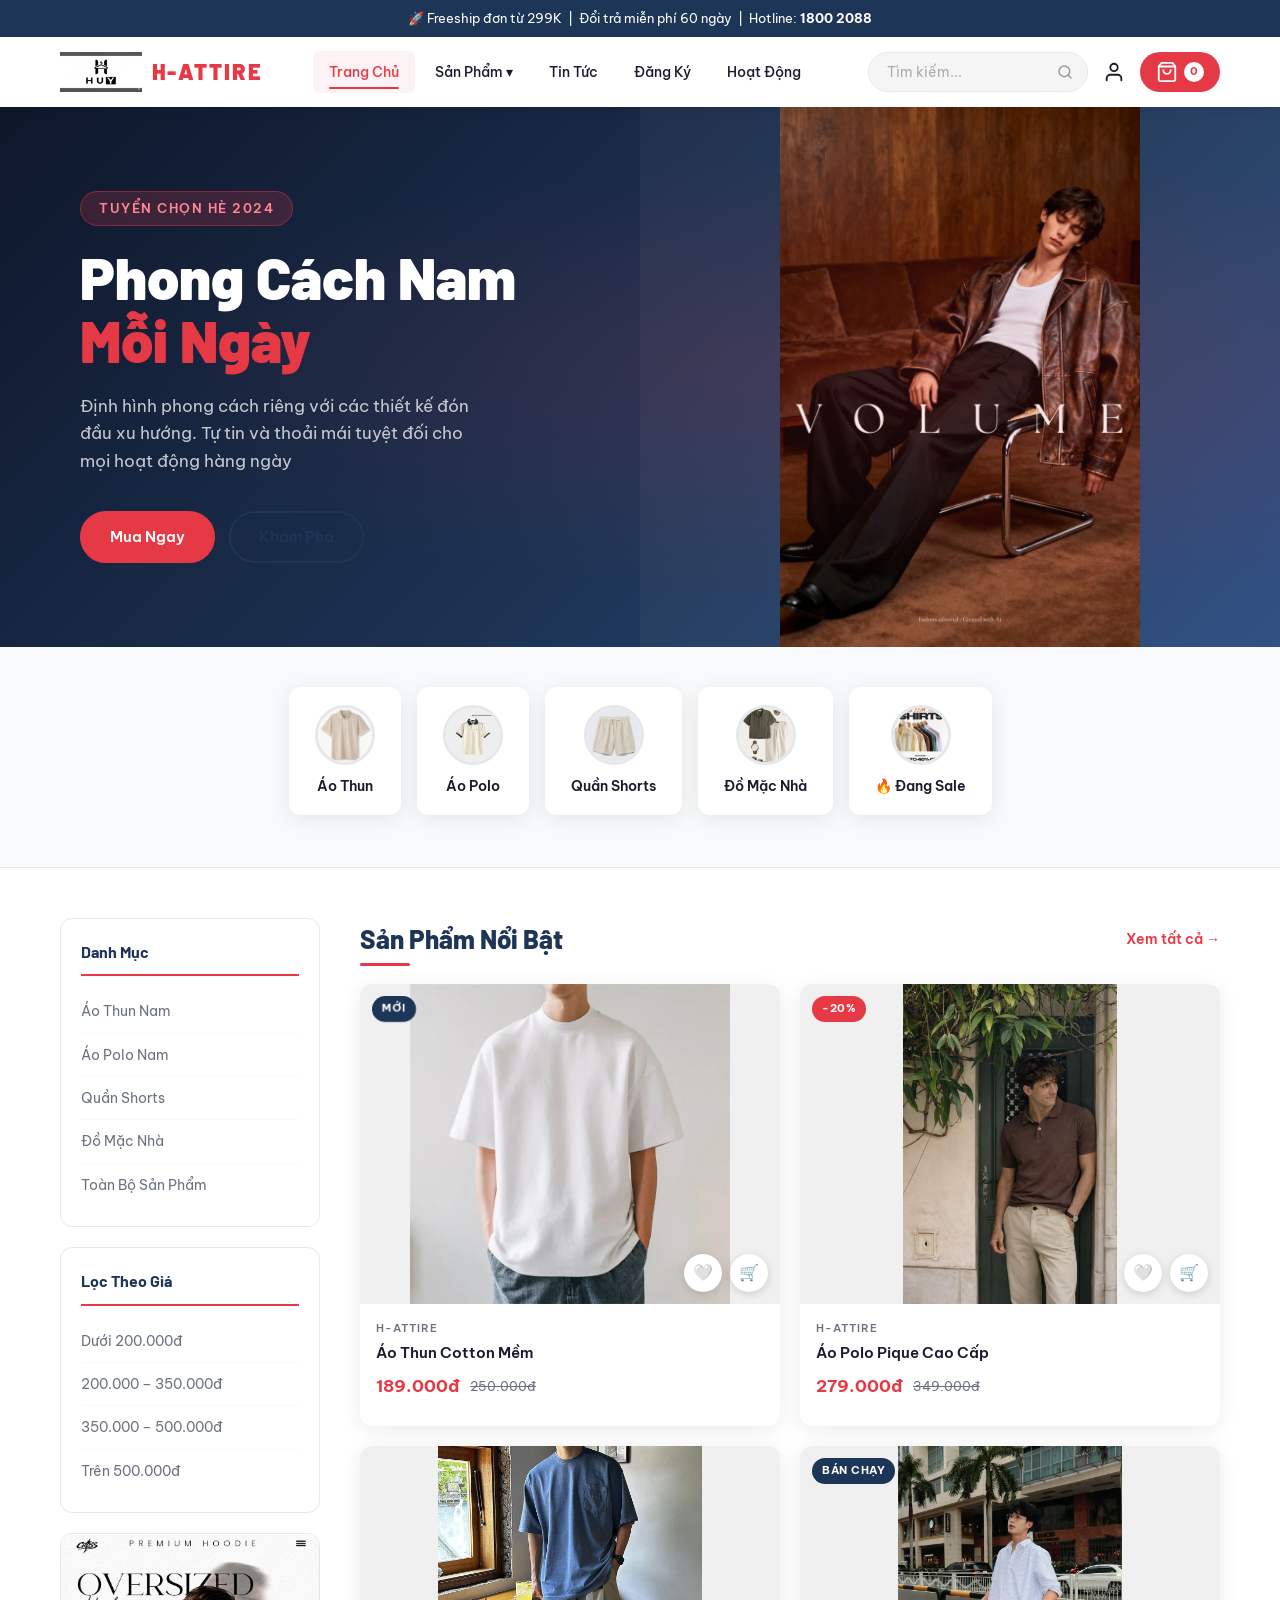
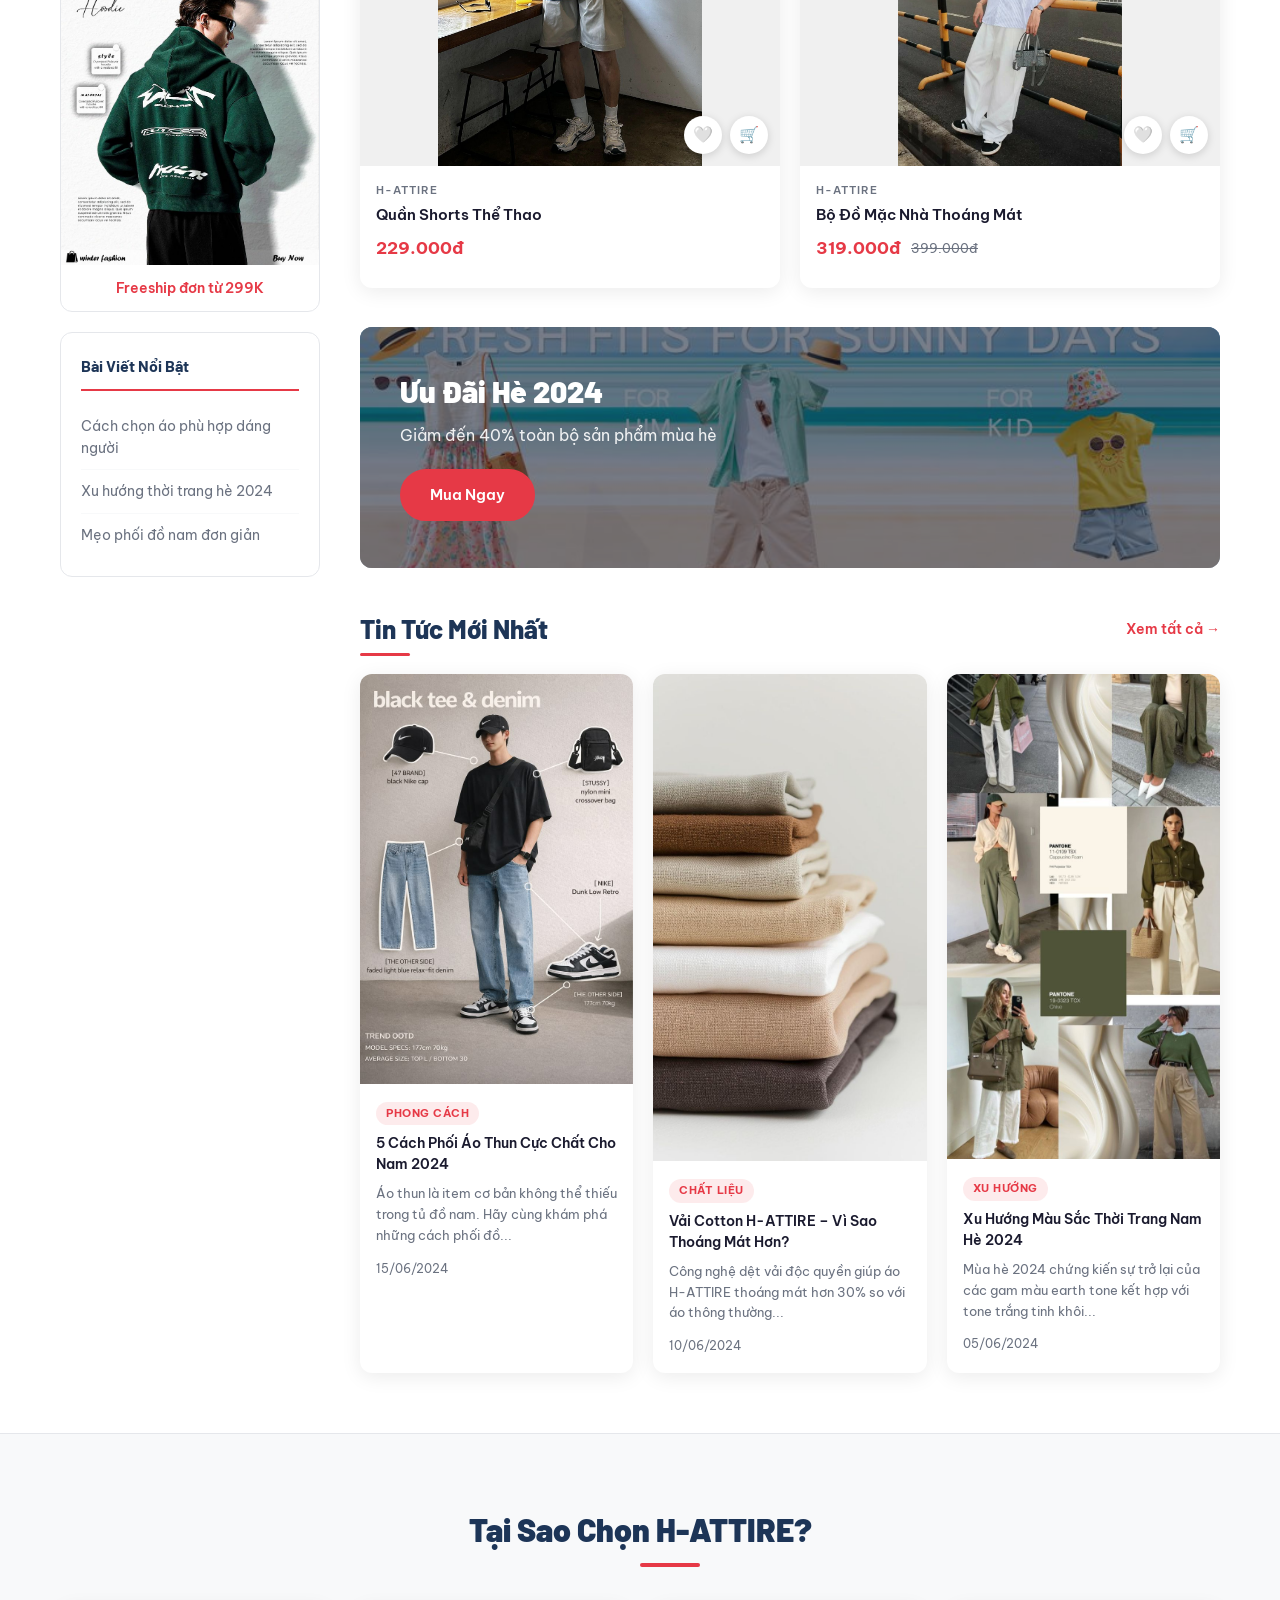
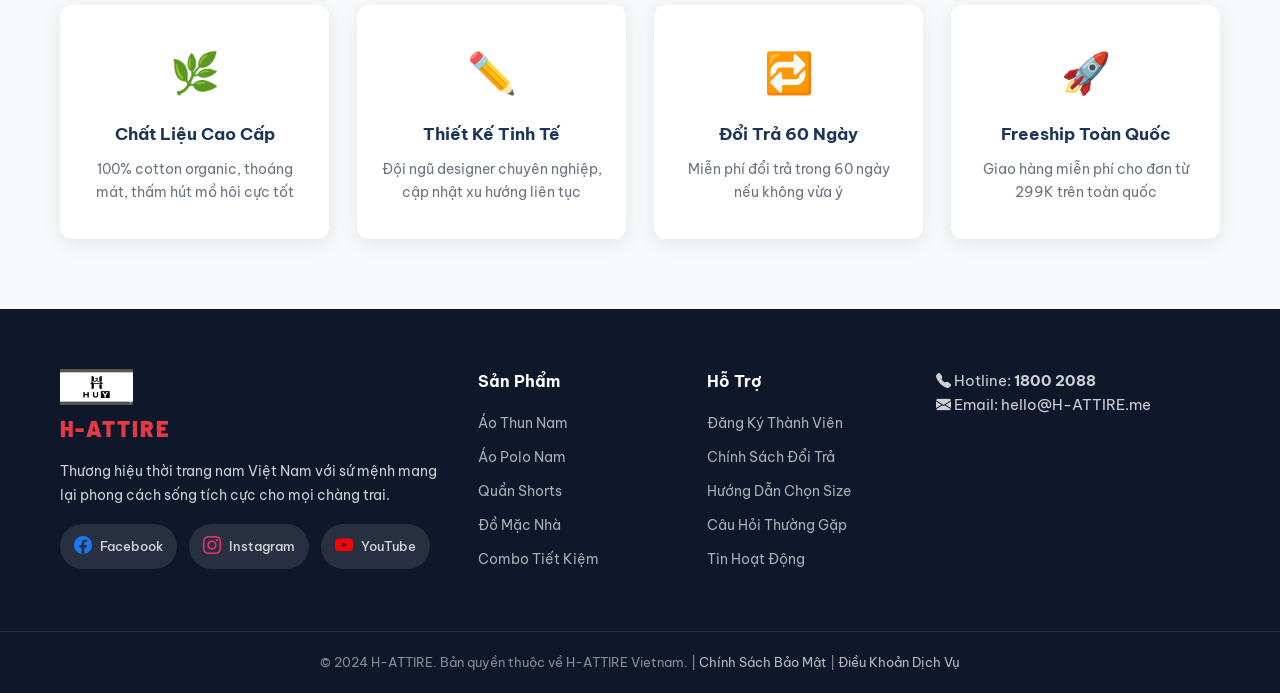
==== index.html @ b881ce63 "first commit" ====
<!DOCTYPE html>
<html lang="vi">
<head>
  <meta charset="UTF-8" />
  <meta name="viewport" content="width=device-width, initial-scale=1.0"/>
  <title>H-ATTIRE - Áo Nam Đẹp, Cao Cấp, Thoáng Mát</title>
  <!-- Favicon (icon trên thanh tiêu đề) -->
  <link rel="icon" type="image/jpeg" href="anh/b0e6f4a6-db15-4e68-9e41-545df99f1781.jpeg"/>
  <link rel="stylesheet" href="https://cdn.jsdelivr.net/npm/bootstrap-icons@1.11.3/font/bootstrap-icons.min.css">
  <link rel="stylesheet" href="css/style.css"/>
  <link href="https://fonts.googleapis.com/css2?family=Barlow:wght@400;500;600;700;900&family=Be+Vietnam+Pro:wght@300;400;500;600;700&display=swap" rel="stylesheet"/>
</head>
<body>

<!-- ===== HEADER ===== -->
<header class="header">
  <div class="header-top">
    <div class="container">
      <p>🚀 Freeship đơn từ 299K &nbsp;|&nbsp; Đổi trả miễn phí 60 ngày &nbsp;|&nbsp; Hotline: <strong>1800 2088</strong></p>
    </div>
  </div>
  <div class="header-main">
    <div class="container header-inner">
      <!-- LOGO -->
      <a href="index.html" class="logo">
        <img src="anh/b0e6f4a6-db15-4e68-9e41-545df99f1781.jpeg" alt="H-ATTIRE Logo" class="logo-img"/>
        <span class="logo-text">H-ATTIRE</span>
      </a>

      <!-- NAVBAR -->
      <nav class="navbar">
        <ul class="nav-list">
          <li><a href="index.html" class="active">Trang Chủ</a></li>
          <li class="has-dropdown">
            <a href="sanpham.html">Sản Phẩm ▾</a>
            <ul class="dropdown">
              <li><a href="aothun.html">Áo Thun</a></li>
              <li><a href="aopolo.html">Áo Polo</a></li>
              <li><a href="quanshorts.html">Quần Shorts</a></li>
              <li><a href="domacnha.html">Đồ Mặc Nhà</a></li>
            </ul>
          </li>
          <li><a href="tintuc.html">Tin Tức</a></li>
          <li><a href="dangky.html">Đăng Ký</a></li>
          <li><a href="hoatdong.html">Hoạt Động</a></li>
        </ul>
      </nav>

      <!-- HEADER ACTIONS -->
      <div class="header-actions">
        <!-- INLINE SEARCH BAR -->
        <div class="header-search">
          <input id="header-search-input" type="text" class="header-search-input"
            placeholder="Tìm kiếm..." autocomplete="off"/>
          <button class="header-search-icon" title="Tìm kiếm">
            <svg width="16" height="16" viewBox="0 0 24 24" fill="none" stroke="currentColor" stroke-width="2.2" stroke-linecap="round" stroke-linejoin="round"><circle cx="11" cy="11" r="8"/><line x1="21" y1="21" x2="16.65" y2="16.65"/></svg>
          </button>
        </div>
        <a href="dangky.html" class="icon-btn" title="Tài khoản">
          <svg width="22" height="22" viewBox="0 0 24 24" fill="none" stroke="currentColor" stroke-width="2" stroke-linecap="round" stroke-linejoin="round"><path d="M20 21v-2a4 4 0 0 0-4-4H8a4 4 0 0 0-4 4v2"/><circle cx="12" cy="7" r="4"/></svg>
        </a>
        <a href="giohang.html" class="icon-btn cart-btn" title="Giỏ hàng">
          <svg width="22" height="22" viewBox="0 0 24 24" fill="none" stroke="currentColor" stroke-width="2" stroke-linecap="round" stroke-linejoin="round"><path d="M6 2L3 6v14a2 2 0 0 0 2 2h14a2 2 0 0 0 2-2V6l-3-4z"/><line x1="3" y1="6" x2="21" y2="6"/><path d="M16 10a4 4 0 0 1-8 0"/></svg>
          <span class="cart-count" id="cart-count">0</span>
        </a>
      </div>
    </div>
  </div>
</header>

<!-- ===== HERO BANNER ===== -->
<section class="hero">
  <div class="hero-content">
    <span class="hero-tag">TUYỂN CHỌN HÈ 2024</span>
    <h1>Phong Cách Nam<br/><span class="highlight">Mỗi Ngày</span></h1>
    <p>Định hình phong cách riêng với các thiết kế đón<br/>đầu xu hướng. Tự tin và thoải mái tuyệt đối cho<br>mọi hoạt động hàng ngày</p>
    <div class="hero-btns">
      <a href="sanpham.html" class="btn btn-primary">Mua Ngay</a>
      <a href="tintuc.html" class="btn btn-outline">Khám Phá</a>
    </div>
  </div>
  <div class="hero-image">
    <!-- Chèn ảnh hero banner -->
    <img src="anh/fc00364d79d124f34f8edb372b5a9fb6.jpg" alt="Hero Banner H-ATTIRE" class="hero-img"/>
  </div>
</section>

<!-- ===== CATEGORY BAR ===== -->
<section class="category-bar">
  <div class="container">
    <div class="cat-grid">
      <a href="aothun.html" class="cat-item">
        <!-- Chèn ảnh danh mục -->
        <img src="anh/42ddd8c525b1f8e607ffd2bf132da2f9.jpg" alt="Áo Thun"/>
        <span>Áo Thun</span>
      </a>
      <a href="aopolo.html" class="cat-item">
        <img src="anh/d2df78f34974b9e680cb80855000a3a6.jpg" alt="Áo Polo"/>
        <span>Áo Polo</span>
      </a>
      <a href="quanshorts.html" class="cat-item">
        <img src="anh/5a3ced54ea0b2fb7217bab3476b7782e.jpg" alt="Quần Shorts"/>
        <span>Quần Shorts</span>
      </a>
      <a href="domacnha.html" class="cat-item">
        <img src="anh/e86751de646ad044b7e12a32fa54a323.jpg" alt="Đồ Mặc Nhà"/>
        <span>Đồ Mặc Nhà</span>
      </a>
      <a href="sanpham.html" class="cat-item">
        <img src="anh/2291a9ec2ffcb6f6058f67bdd2c9b167.jpg" alt="Sale"/>
        <span>🔥 Đang Sale</span>
      </a>
    </div>
  </div>
</section>

<!-- ===== MAIN CONTENT + SIDEBAR ===== -->
<main class="main-layout container">

  <!-- SIDEBAR -->
  <aside class="sidebar">
    <div class="sidebar-box">
      <h3>Danh Mục</h3>
      <ul class="sidebar-list">
        <li><a href="aothun.html">Áo Thun Nam</a></li>
        <li><a href="aopolo.html">Áo Polo Nam</a></li>
        <li><a href="quanshorts.html">Quần Shorts</a></li>
        <li><a href="domacnha.html">Đồ Mặc Nhà</a></li>
        <li><a href="sanpham.html">Toàn Bộ Sản Phẩm</a></li>
      </ul>
    </div>
    <div class="sidebar-box">
      <h3>Lọc Theo Giá</h3>
      <ul class="sidebar-list">
        <li><a href="#">Dưới 200.000đ</a></li>
        <li><a href="#">200.000 – 350.000đ</a></li>
        <li><a href="#">350.000 – 500.000đ</a></li>
        <li><a href="#">Trên 500.000đ</a></li>
      </ul>
    </div>
    <div class="sidebar-box sidebar-banner">
      <!-- Chèn ảnh banner sidebar -->
      <img src="anh/21418f08391d3592b8f5864e6388f234.jpg" alt="Khuyến mãi" class="sidebar-img"/>
      <p>Freeship đơn từ 299K</p>
    </div>
    <div class="sidebar-box">
      <h3>Bài Viết Nổi Bật</h3>
      <ul class="sidebar-list">
        <li><a href="tintuc.html">Cách chọn áo phù hợp dáng người</a></li>
        <li><a href="tintuc.html">Xu hướng thời trang hè 2024</a></li>
        <li><a href="tintuc.html">Mẹo phối đồ nam đơn giản</a></li>
      </ul>
    </div>
  </aside>

  <!-- CONTENT -->
  <section class="content-area">
    <!-- SẢN PHẨM NỔI BẬT -->
    <div class="section-header">
      <h2>Sản Phẩm Nổi Bật</h2>
      <a href="sanpham.html" class="see-all">Xem tất cả →</a>
    </div>
    <div class="product-grid">

      <!-- SẢN PHẨM 1 -->
      <div class="product-card">
        <div class="product-img-wrap">
          <img src="anh/78fea3821d15bfe36f78344c6ec11c26.jpg" alt="Áo Thun Basic" class="product-img"/>
          <span class="badge">Mới</span>
          <div class="product-actions">
            <a href="#" class="act-btn">🤍</a>
            <a href="giohang.html" class="act-btn">🛒</a>
          </div>
        </div>
        <div class="product-info">
          <p class="product-brand">H-ATTIRE</p>
          <h4 class="product-name"><a href="aothun.html">Áo Thun Cotton Mềm</a></h4>
          <div class="product-price">
            <span class="price-new">189.000đ</span>
            <span class="price-old">250.000đ</span>
          </div>
        </div>
      </div>

      <!-- SẢN PHẨM 2 -->
      <div class="product-card">
        <div class="product-img-wrap">
          <img src="anh/8db556cf3ebbf7a6ad075f3555889d23.jpg" alt="Áo Polo" class="product-img"/>
          <span class="badge badge-sale">-20%</span>
          <div class="product-actions">
            <a href="#" class="act-btn">🤍</a>
            <a href="giohang.html" class="act-btn">🛒</a>
          </div>
        </div>
        <div class="product-info">
          <p class="product-brand">H-ATTIRE</p>
          <h4 class="product-name"><a href="aopolo.html">Áo Polo Pique Cao Cấp</a></h4>
          <div class="product-price">
            <span class="price-new">279.000đ</span>
            <span class="price-old">349.000đ</span>
          </div>
        </div>
      </div>

      <!-- SẢN PHẨM 3 -->
      <div class="product-card">
        <div class="product-img-wrap">
          <img src="anh/2882fa34b88c84db350af6dcceecca34.jpg" alt="Quần Shorts" class="product-img"/>
          <div class="product-actions">
            <a href="#" class="act-btn">🤍</a>
            <a href="giohang.html" class="act-btn">🛒</a>
          </div>
        </div>
        <div class="product-info">
          <p class="product-brand">H-ATTIRE</p>
          <h4 class="product-name"><a href="quanshorts.html">Quần Shorts Thể Thao</a></h4>
          <div class="product-price">
            <span class="price-new">229.000đ</span>
          </div>
        </div>
      </div>

      <!-- SẢN PHẨM 4 -->
      <div class="product-card">
        <div class="product-img-wrap">
          <img src="anh/340041667e45aafacdf31f0623a6ea46.jpg" alt="Đồ Mặc Nhà" class="product-img"/>
          <span class="badge">Bán Chạy</span>
          <div class="product-actions">
            <a href="#" class="act-btn">🤍</a>
            <a href="giohang.html" class="act-btn">🛒</a>
          </div>
        </div>
        <div class="product-info">
          <p class="product-brand">H-ATTIRE</p>
          <h4 class="product-name"><a href="domacnha.html">Bộ Đồ Mặc Nhà Thoáng Mát</a></h4>
          <div class="product-price">
            <span class="price-new">319.000đ</span>
            <span class="price-old">399.000đ</span>
          </div>
        </div>
      </div>

    </div><!-- /product-grid -->

    <!-- BANNER GIỮA TRANG -->
    <div class="mid-banner">
      <!-- Chèn ảnh banner giữa trang -->
      <img src="anh/b1883465300e53be112300148d54d8c9.jpg" alt="Ưu đãi mùa hè" class="mid-banner-img"/>
      <div class="mid-banner-text">
        <h3>Ưu Đãi Hè 2024</h3>
        <p>Giảm đến 40% toàn bộ sản phẩm mùa hè</p>
        <a href="sanpham.html" class="btn btn-primary">Mua Ngay</a>
      </div>
    </div>

    <!-- TIN TỨC MỚI NHẤT -->
    <div class="section-header">
      <h2>Tin Tức Mới Nhất</h2>
      <a href="tintuc.html" class="see-all">Xem tất cả →</a>
    </div>
    <div class="news-grid">
      <article class="news-card">
        <!-- Chèn ảnh tin tức 1 -->
        <img src="anh/e90d78373b6320cb8c5511008e55741c.jpg" alt="Tin tức 1" class="news-img"/>
        <div class="news-body">
          <span class="news-tag">Phong Cách</span>
          <h4><a href="tintuc.html">5 Cách Phối Áo Thun Cực Chất Cho Nam 2024</a></h4>
          <p>Áo thun là item cơ bản không thể thiếu trong tủ đồ nam. Hãy cùng khám phá những cách phối đồ...</p>
          <span class="news-date">15/06/2024</span>
        </div>
      </article>
      <article class="news-card">
        <!-- Chèn ảnh tin tức 2 -->
        <img src="anh/f8bac8c0c294feb3a717e54faf9557fc.jpg" alt="Tin tức 2" class="news-img"/>
        <div class="news-body">
          <span class="news-tag">Chất Liệu</span>
          <h4><a href="tintuc.html">Vải Cotton H-ATTIRE – Vì Sao Thoáng Mát Hơn?</a></h4>
          <p>Công nghệ dệt vải độc quyền giúp áo H-ATTIRE thoáng mát hơn 30% so với áo thông thường...</p>
          <span class="news-date">10/06/2024</span>
        </div>
      </article>
      <article class="news-card">
        <!-- Chèn ảnh tin tức 3 -->
        <img src="anh/a81c29091eccb0dc3f7940ab20889680.jpg" alt="Tin tức 3" class="news-img"/>
        <div class="news-body">
          <span class="news-tag">Xu Hướng</span>
          <h4><a href="tintuc.html">Xu Hướng Màu Sắc Thời Trang Nam Hè 2024</a></h4>
          <p>Mùa hè 2024 chứng kiến sự trở lại của các gam màu earth tone kết hợp với tone trắng tinh khôi...</p>
          <span class="news-date">05/06/2024</span>
        </div>
      </article>
    </div>

  </section><!-- /content-area -->
</main>

<!-- ===== WHY H-ATTIRE ===== -->
<section class="why-section">
  <div class="container">
    <h2 class="section-title-center">Tại Sao Chọn H-ATTIRE?</h2>
    <div class="why-grid">
      <div class="why-item">
        <div class="why-icon">🌿</div>
        <h4>Chất Liệu Cao Cấp</h4>
        <p>100% cotton organic, thoáng mát, thấm hút mồ hôi cực tốt</p>
      </div>
      <div class="why-item">
        <div class="why-icon">✏️</div>
        <h4>Thiết Kế Tinh Tế</h4>
        <p>Đội ngũ designer chuyên nghiệp, cập nhật xu hướng liên tục</p>
      </div>
      <div class="why-item">
        <div class="why-icon">🔁</div>
        <h4>Đổi Trả 60 Ngày</h4>
        <p>Miễn phí đổi trả trong 60 ngày nếu không vừa ý</p>
      </div>
      <div class="why-item">
        <div class="why-icon">🚀</div>
        <h4>Freeship Toàn Quốc</h4>
        <p>Giao hàng miễn phí cho đơn từ 299K trên toàn quốc</p>
      </div>
    </div>
  </div>
</section>

<!-- ===== FOOTER ===== -->
<footer class="footer">
  <div class="container footer-grid">
    <div class="footer-col">
      <!-- Chèn logo footer -->
      <img src="anh/b0e6f4a6-db15-4e68-9e41-545df99f1781.jpeg" alt="H-ATTIRE" class="footer-logo"/>
      <span class="footer-logo-text">H-ATTIRE</span>
      <p>Thương hiệu thời trang nam Việt Nam với sứ mệnh mang lại phong cách sống tích cực cho mọi chàng trai.</p>
      <div class="footer-social">
        <a href="https://facebook.com" target="_blank" rel="noopener noreferrer" class="social-link">
          <i class="bi bi-facebook"></i> Facebook
        </a>
        <a href="https://instagram.com" target="_blank" rel="noopener noreferrer" class="social-link">
          <i class="bi bi-instagram"></i> Instagram
        </a>
        <a href="https://youtube.com" target="_blank" rel="noopener noreferrer" class="social-link">
          <i class="bi bi-youtube"></i> YouTube
        </a>
      </div>
    </div>
    <div class="footer-col">
      <h4>Sản Phẩm</h4>
      <ul>
        <li><a href="sanpham.html">Áo Thun Nam</a></li>
        <li><a href="sanpham.html">Áo Polo Nam</a></li>
        <li><a href="quanshorts.html">Quần Shorts</a></li>
        <li><a href="domacnha.html">Đồ Mặc Nhà</a></li>
        <li><a href="sanpham.html">Combo Tiết Kiệm</a></li>
      </ul>
    </div>
    <div class="footer-col">
      <h4>Hỗ Trợ</h4>
      <ul>
        <li><a href="dangky.html">Đăng Ký Thành Viên</a></li>
        <li><a href="#">Chính Sách Đổi Trả</a></li>
        <li><a href="#">Hướng Dẫn Chọn Size</a></li>
        <li><a href="#">Câu Hỏi Thường Gặp</a></li>
        <li><a href="hoatdong.html">Tin Hoạt Động</a></li>
      </ul>
    </div>
    <div class="footer-contact">
      <p class="contact-line">
        <i class="bi bi-telephone-fill contact-icon contact-phone"></i>
        <span>Hotline: <strong>1800 2088</strong></span>
      </p>
      <p class="contact-line">
        <i class="bi bi-envelope-fill contact-icon contact-email"></i>
        <span>Email: hello@H-ATTIRE.me</span>
      </p>
    </div>
  </div>
  <div class="footer-bottom">
    <div class="container">
      <p>© 2024 H-ATTIRE. Bản quyền thuộc về H-ATTIRE Vietnam. | <a href="#">Chính Sách Bảo Mật</a> | <a href="#">Điều Khoản Dịch Vụ</a></p>
    </div>
  </div>
</footer>

<style>
/* ===== HEADER INLINE SEARCH ===== */
.header-search {
  display: flex; align-items: center; background: #f5f5f5;
  border: 1.5px solid #e8e8e8; border-radius: 999px;
  padding: 0 14px 0 18px; height: 40px; width: 220px;
  transition: border-color 0.25s, box-shadow 0.25s, width 0.3s; gap: 6px;
}
.header-search:focus-within {
  border-color: #3d6bce; box-shadow: 0 0 0 3px rgba(61,107,206,0.12);
  width: 270px; background: #fff;
}
.header-search-input {
  flex: 1; background: transparent; border: none; outline: none;
  font-size: 0.9rem; color: #222; font-family: inherit; min-width: 0;
}
.header-search-input::placeholder { color: #aaa; font-size: 0.88rem; }
.header-search-icon {
  background: none; border: none; padding: 0; cursor: pointer;
  color: #999; display: flex; align-items: center; transition: color 0.2s; flex-shrink: 0;
}
.header-search:focus-within .header-search-icon,
.header-search-icon:hover { color: #3d6bce; }
.icon-btn svg { display: block; }

</style>

</body>
</html>
---- css/style.css ----
/* ============================================
   COOLMATE - CSS CHÍNH
   Phong cách: Hiện đại, Sạch sẽ, Năng động
   ============================================ */

/* ===== CSS VARIABLES ===== */
:root {
  --primary: #e63946;
  --primary-dark: #c1121f;
  --secondary: #1d3557;
  --accent: #f4a261;
  --text: #1a1a2e;
  --text-light: #6b7280;
  --bg: #ffffff;
  --bg-soft: #f8f9fa;
  --bg-dark: #0f172a;
  --border: #e5e7eb;
  --radius: 12px;
  --radius-sm: 6px;
  --shadow: 0 4px 20px rgba(0,0,0,0.08);
  --shadow-hover: 0 8px 32px rgba(0,0,0,0.15);
  --transition: all 0.3s cubic-bezier(0.4,0,0.2,1);
  --font-heading: 'Barlow', sans-serif;
  --font-body: 'Be Vietnam Pro', sans-serif;
}

/* ===== RESET ===== */
*, *::before, *::after { box-sizing: border-box; margin: 0; padding: 0; }
html { scroll-behavior: smooth; }
body {
  font-family: var(--font-body);
  color: var(--text);
  background: var(--bg);
  font-size: 15px;
  line-height: 1.6;
}
img { max-width: 100%; height: auto; display: block; }
a { text-decoration: none; color: inherit; }
ul { list-style: none; }

/* ===== CONTAINER ===== */
.container {
  max-width: 1200px;
  margin: 0 auto;
  padding: 0 20px;
}

/* ===== BUTTONS ===== */
.btn {
  display: inline-block;
  padding: 12px 28px;
  border-radius: 50px;
  font-weight: 600;
  font-size: 15px;
  cursor: pointer;
  transition: var(--transition);
  border: 2px solid transparent;
  font-family: var(--font-body);
}
.btn-primary {
  background: var(--primary);
  color: #fff;
  border-color: var(--primary);
}
.btn-primary:hover {
  background: var(--primary-dark);
  border-color: var(--primary-dark);
  transform: translateY(-2px);
  box-shadow: 0 6px 20px rgba(230,57,70,0.35);
}
.btn-outline {
  background: transparent;
  color: var(--secondary);
  border-color: var(--secondary);
}
.btn-outline:hover {
  background: var(--secondary);
  color: #fff;
  transform: translateY(-2px);
}
.btn-secondary {
  background: var(--secondary);
  color: #fff;
  border-color: var(--secondary);
}
.btn-secondary:hover {
  background: #14253d;
  transform: translateY(-2px);
}

/* ===== HEADER ===== */
.header {
  position: sticky;
  top: 0;
  z-index: 1000;
  background: var(--bg);
  box-shadow: 0 2px 12px rgba(0,0,0,0.08);
}
.header-top {
  background: var(--secondary);
  color: #fff;
  text-align: center;
  padding: 8px 0;
  font-size: 13px;
}
.header-main { padding: 0; }
.header-inner {
  display: flex;
  align-items: center;
  justify-content: space-between;
  gap: 20px;
  height: 70px;
}

/* LOGO */
.logo {
  display: flex;
  align-items: center;
  gap: 10px;
  flex-shrink: 0;
}
.logo-img {
  height: 40px;
  width: auto;
  /* Nếu chưa có file logo.png, dòng này không ảnh hưởng layout */
}
.logo-text {
  font-family: var(--font-heading);
  font-size: 22px;
  font-weight: 900;
  color: var(--primary);
  letter-spacing: 2px;
  /* Hiển thị cùng logo ảnh - khi có ảnh logo thì có thể xóa span này */
}

/* NAVBAR */
.navbar { flex: 1; }
.nav-list {
  display: flex;
  align-items: center;
  gap: 4px;
  justify-content: center;
}
.nav-list li { position: relative; }
.nav-list a {
  display: block;
  padding: 10px 16px;
  font-weight: 500;
  font-size: 14px;
  color: var(--text);
  border-radius: var(--radius-sm);
  transition: var(--transition);
}
.nav-list a:hover,
.nav-list a.active {
  color: var(--primary);
  background: rgba(230,57,70,0.06);
}
/* Dropdown */
.has-dropdown .dropdown {
  position: absolute;
  top: calc(100% + 8px);
  left: 0;
  background: #fff;
  border-radius: var(--radius);
  box-shadow: var(--shadow-hover);
  min-width: 180px;
  opacity: 0;
  visibility: hidden;
  transform: translateY(-10px);
  transition: var(--transition);
  z-index: 999;
  border: 1px solid var(--border);
}
.has-dropdown:hover .dropdown {
  opacity: 1;
  visibility: visible;
  transform: translateY(0);
}
.dropdown li a {
  padding: 10px 18px;
  border-radius: 0;
  font-size: 14px;
}
.dropdown li:first-child a { border-radius: var(--radius) var(--radius) 0 0; }
.dropdown li:last-child a { border-radius: 0 0 var(--radius) var(--radius); }

/* HEADER ACTIONS */
.header-actions {
  display: flex;
  align-items: center;
  gap: 6px;
  flex-shrink: 0;
}
.icon-btn {
  width: 40px;
  height: 40px;
  display: flex;
  align-items: center;
  justify-content: center;
  border-radius: 50%;
  font-size: 18px;
  transition: var(--transition);
  position: relative;
}
.icon-btn:hover { background: var(--bg-soft); transform: scale(1.1); }
.cart-btn {
  background: var(--primary);
  color: #fff;
  border-radius: 50px;
  width: auto;
  padding: 0 16px;
  gap: 6px;
  font-size: 14px;
  font-weight: 600;
  border: none;
  cursor: pointer;
  display: flex;
  align-items: center;
  height: 40px;
}
.cart-btn:hover { background: var(--primary-dark); transform: none; }
.cart-count {
  background: #fff;
  color: var(--primary);
  border-radius: 50%;
  width: 20px;
  height: 20px;
  font-size: 11px;
  font-weight: 700;
  display: flex;
  align-items: center;
  justify-content: center;
}

/* ===== HERO ===== */
.hero {
  background: linear-gradient(135deg, #0f172a 0%, #1d3557 60%, #2a4a7f 100%);
  min-height: 540px;
  display: flex;
  align-items: center;
  overflow: hidden;
  position: relative;
}
.hero::before {
  content: '';
  position: absolute;
  inset: 0;
  background: radial-gradient(ellipse at 70% 50%, rgba(230,57,70,0.15) 0%, transparent 60%);
}
.hero .container,
.hero {
  display: flex;
  align-items: center;
  width: 100%;
}
.hero {
  padding: 0;
}
.hero-content {
  flex: 1;
  padding: 60px 40px 60px 80px;
  z-index: 1;
  position: relative;
}
.hero-tag {
  display: inline-block;
  background: rgba(230,57,70,0.2);
  color: #ff8896;
  border: 1px solid rgba(230,57,70,0.4);
  border-radius: 50px;
  padding: 6px 18px;
  font-size: 13px;
  font-weight: 600;
  letter-spacing: 1.5px;
  text-transform: uppercase;
  margin-bottom: 20px;
}
.hero h1 {
  font-family: var(--font-heading);
  font-size: 58px;
  font-weight: 900;
  color: #fff;
  line-height: 1.1;
  margin-bottom: 20px;
}
.hero h1 .highlight { color: var(--primary); }
.hero p {
  color: rgba(255,255,255,0.75);
  font-size: 17px;
  margin-bottom: 36px;
  max-width: 460px;
}
.hero-btns { display: flex; gap: 14px; flex-wrap: wrap; }
.hero-image {
  flex: 0 0 50%;
  width: 50%;
  display: flex;
  justify-content: center;
  align-items: center;
  height: 540px;
  /* overflow: hidden BỎ đi để ảnh không bị cắt xén khi chèn vào */
  background: rgba(255,255,255,0.04);
}
.hero-img {
  height: 100%;
  width: 100%;
  object-fit: contain;
  /* object-fit: contain để ảnh hiển thị toàn bộ, không bị cắt */
  /* Khi ảnh đẹp vừa khung thì đổi lại thành object-fit: cover */
  object-position: center;
}

/* ===== CATEGORY BAR ===== */
.category-bar {
  padding: 40px 0 52px;
  background: var(--bg-soft);
  border-bottom: 1px solid var(--border);
}
.cat-grid {
  display: flex;
  gap: 16px;
  justify-content: center;
  flex-wrap: wrap;
}
.cat-item {
  display: flex;
  flex-direction: column;
  align-items: center;
  gap: 10px;
  background: #fff;
  border-radius: var(--radius);
  padding: 16px 24px;
  box-shadow: var(--shadow);
  transition: var(--transition);
  min-width: 110px;
  text-align: center;
  will-change: transform;
  border: 2px solid transparent; /* giữ cố định kích thước, tránh layout shift khi hover */
}
.cat-item img {
  width: 60px;
  height: 60px;
  object-fit: cover;   /* dùng được vì width=height=60, ảnh hình tròn cắt đều */
  border-radius: 50%;
  border: 3px solid var(--border);
  /* Nếu ảnh bị méo, đổi object-fit thành contain */
}
.cat-item span {
  font-weight: 600;
  font-size: 14px;
  color: var(--text);
}
.cat-item:hover {
  transform: translateY(-4px);
  box-shadow: var(--shadow-hover);
  border-color: var(--primary); /* chỉ đổi màu, không thêm border mới */
}

/* ===== MAIN LAYOUT ===== */
.main-layout {
  display: grid;
  grid-template-columns: 260px 1fr;
  gap: 40px;
  padding-top: 50px;
  padding-bottom: 60px;
  align-items: start;
}

/* ===== SIDEBAR ===== */
.sidebar { position: sticky; top: 90px; }
.sidebar-box {
  background: #fff;
  border: 1px solid var(--border);
  border-radius: var(--radius);
  padding: 20px;
  margin-bottom: 20px;
}
.sidebar-box h3 {
  font-family: var(--font-heading);
  font-size: 16px;
  font-weight: 700;
  color: var(--secondary);
  margin-bottom: 14px;
  padding-bottom: 10px;
  border-bottom: 2px solid var(--primary);
}
.sidebar-list li { border-bottom: 1px solid var(--bg-soft); }
.sidebar-list li:last-child { border-bottom: none; }
.sidebar-list a {
  display: block;
  padding: 10px 0;
  font-size: 14px;
  color: var(--text-light);
  transition: var(--transition);
}
.sidebar-list a:hover { color: var(--primary); padding-left: 8px; }
.sidebar-link-active  { color: var(--primary); font-weight: 700; }
.section-header       { margin-bottom: 20px; display: flex; justify-content: space-between; align-items: baseline; }
.results-count        { color: var(--text-light); font-size: 13px; }
.sidebar-banner { padding: 0; overflow: hidden; }
.sidebar-img {
  width: 100%;
  height: auto;        /* auto thay vì fixed height để ảnh hiển thị đầy đủ */
  display: block;
  border-radius: var(--radius) var(--radius) 0 0;
}
.sidebar-banner p {
  padding: 12px;
  font-weight: 600;
  text-align: center;
  color: var(--primary);
  font-size: 14px;
}

/* ===== SECTION HEADER ===== */
.section-header {
  display: flex;
  align-items: center;
  justify-content: space-between;
  margin-bottom: 24px;
}
.section-header h2 {
  font-family: var(--font-heading);
  font-size: 26px;
  font-weight: 800;
  color: var(--secondary);
  position: relative;
}
.section-header h2::after {
  content: '';
  position: absolute;
  bottom: -6px;
  left: 0;
  width: 50px;
  height: 3px;
  background: var(--primary);
  border-radius: 2px;
}
.see-all {
  color: var(--primary);
  font-weight: 600;
  font-size: 14px;
  transition: var(--transition);
}
.see-all:hover { color: var(--primary-dark); }

/* ===== PRODUCT GRID ===== */
.product-grid {
  display: grid;
  grid-template-columns: repeat(2, 1fr);
  gap: 20px;
  margin-bottom: 40px;
}
.product-card {
  background: #fff;
  border-radius: var(--radius);
  overflow: hidden;
  box-shadow: var(--shadow);
  transition: var(--transition);
}
.product-card:hover {
  transform: translateY(-6px);
  box-shadow: var(--shadow-hover);
}
.product-img-wrap {
  position: relative;
  background: #f0f0f0; /* nền xám khi chưa có ảnh */
  height: 320px;       /* chiều cao cố định để tất cả ảnh cao bằng nhau */
  display: flex;
  align-items: center;
  justify-content: center;
}
.product-img {
  width: 100%;
  height: 100%;
  display: block;
  object-fit: contain;  /* giữ tỷ lệ ảnh, không bị méo */
  object-position: center;
  transition: transform 0.4s ease;
}
.product-card:hover .product-img { transform: scale(1.04); }
.badge {
  position: absolute;
  top: 12px;
  left: 12px;
  background: var(--secondary);
  color: #fff;
  font-size: 11px;
  font-weight: 700;
  padding: 4px 10px;
  border-radius: 50px;
  text-transform: uppercase;
  letter-spacing: 0.5px;
}
.badge-sale { background: var(--primary); }
.badge-accent { background: var(--accent); color: #fff; }

/* Pagination */
.pagination       { display: flex; justify-content: center; gap: 8px; margin: 40px 0; }
.page-link        { padding: 10px 16px; border: 1.5px solid var(--border); border-radius: 6px; font-size: 14px; color: var(--text-light); transition: var(--transition); }
.page-link:hover  { border-color: var(--primary); color: var(--primary); }
.page-link-active { border-color: var(--primary); color: var(--primary); font-weight: 600; background: rgba(230,57,70,0.06); }
/* product-actions: luôn hiển thị ở góc phải dưới ảnh, không ẩn */
.product-actions {
  position: absolute;
  bottom: 12px;
  right: 12px;
  display: flex;
  gap: 8px;
  /* opacity: 0; ĐÃ BỎ - không ẩn nút, luôn hiển thị */
}
.act-btn {
  background: #fff;
  border-radius: 50%;
  width: 38px;
  height: 38px;
  display: flex;
  align-items: center;
  justify-content: center;
  font-size: 16px;
  box-shadow: 0 2px 8px rgba(0,0,0,0.15);
  transition: var(--transition);
}
.act-btn:hover { background: #4da6d6; color: #fff; transform: scale(1.1); box-shadow: 0 4px 12px rgba(77,166,214,0.35); }
.product-info { padding: 16px; }
.product-brand {
  font-size: 11px;
  color: var(--text-light);
  text-transform: uppercase;
  letter-spacing: 1px;
  font-weight: 600;
  margin-bottom: 4px;
}
.product-name {
  font-size: 15px;
  font-weight: 600;
  margin-bottom: 10px;
  color: var(--text);
  line-height: 1.4;
}
.product-price { display: flex; align-items: center; gap: 10px; margin-bottom: 10px; }
.price-new { font-size: 17px; font-weight: 700; color: var(--primary); }
.price-old { font-size: 13px; color: var(--text-light); text-decoration: line-through; }
.product-colors { display: flex; gap: 6px; }
.color {
  width: 18px;
  height: 18px;
  border-radius: 50%;
  cursor: pointer;
  transition: var(--transition);
  border: 2px solid #000;
}
.color:hover { transform: scale(1.3); }
.color-swatch         { width: 26px; height: 26px; cursor: pointer; }
.color-white          { background: #fff; border: 1.5px solid #ccc; }
.color-black          { background: #1a1a1a; }
.color-blue           { background: #3d6bce; }
.color-red            { background: #c0392b; }
.color-green          { background: #2ecc71; }
.color-yellow         { background: #f39c12; }
.color-gray           { background: #7f8c8d; }
.color-purple         { background: #8e44ad; }

/* ===== MID BANNER ===== */
.mid-banner {
  position: relative;
  border-radius: var(--radius);
  overflow: hidden;
  margin-bottom: 40px;
  min-height: 220px;
  background: linear-gradient(135deg, var(--secondary), #2a4a7f);
  display: flex;
  align-items: center;
}
.mid-banner-img {
  position: absolute;
  inset: 0;
  width: 100%;
  height: 100%;
  object-fit: cover;
  /* opacity: 0.4 ĐÃ BỎ - ảnh hiển thị đầy đủ, rõ ràng */
  /* Nếu muốn text đè lên ảnh dễ đọc hơn, thêm overlay bằng ::after */
}
/* Lớp phủ tối nhẹ để text dễ đọc khi có ảnh nền */
.mid-banner::after {
  content: '';
  position: absolute;
  inset: 0;
  background: rgba(15, 23, 42, 0.55); /* overlay tối thay cho việc làm mờ ảnh */
  z-index: 0;
}
.mid-banner-text {
  position: relative;
  z-index: 1;
  padding: 40px;
  color: #fff;
}
.mid-banner-text h3 { font-family: var(--font-heading); font-size: 30px; font-weight: 900; margin-bottom: 8px; }
.mid-banner-text p { margin-bottom: 20px; font-size: 16px; opacity: 0.9; }

/* ===== NEWS GRID ===== */
.news-grid {
  display: grid;
  grid-template-columns: repeat(3, 1fr);
  gap: 20px;
}
.news-card {
  background: #fff;
  border-radius: var(--radius);
  overflow: hidden;
  box-shadow: var(--shadow);
  transition: var(--transition);
}
.news-card:hover { transform: translateY(-4px); box-shadow: var(--shadow-hover); }
.news-img {
  width: 100%;
  height: auto;       /* height auto thay vì 180px cứng để ảnh không bị crop */
  min-height: 120px;  /* đảm bảo có chiều cao tối thiểu khi chưa có ảnh */
  display: block;
  background: #eee;
}
.news-body { padding: 16px; }
.news-tag {
  display: inline-block;
  background: rgba(230,57,70,0.1);
  color: var(--primary);
  font-size: 11px;
  font-weight: 700;
  padding: 3px 10px;
  border-radius: 50px;
  text-transform: uppercase;
  letter-spacing: 0.5px;
  margin-bottom: 8px;
}
.news-body h4 { font-size: 14px; font-weight: 600; margin-bottom: 8px; line-height: 1.5; }
.news-body h4 a:hover { color: var(--primary); }
.news-body p { font-size: 13px; color: var(--text-light); margin-bottom: 10px; line-height: 1.6; }
.news-date { font-size: 12px; color: var(--text-light); }

/* ===== WHY SECTION ===== */
.why-section {
  background: var(--bg-soft);
  padding: 70px 0;
  border-top: 1px solid var(--border);
}
.section-title-center {
  font-family: var(--font-heading);
  font-size: 32px;
  font-weight: 900;
  color: var(--secondary);
  text-align: center;
  margin-bottom: 50px;
  position: relative;
}
.section-title-center::after {
  content: '';
  position: absolute;
  bottom: -12px;
  left: 50%;
  transform: translateX(-50%);
  width: 60px;
  height: 4px;
  background: var(--primary);
  border-radius: 2px;
}
.why-grid {
  display: grid;
  grid-template-columns: repeat(4, 1fr);
  gap: 28px;
}
.why-item {
  text-align: center;
  background: #fff;
  border-radius: var(--radius);
  padding: 36px 24px;
  box-shadow: var(--shadow);
  transition: var(--transition);
}
.why-item:hover { transform: translateY(-6px); box-shadow: var(--shadow-hover); }
.why-icon { font-size: 40px; margin-bottom: 16px; }
.why-item h4 { font-size: 17px; font-weight: 700; margin-bottom: 10px; color: var(--secondary); }
.why-item p { font-size: 14px; color: var(--text-light); line-height: 1.6; }

/* ===== FOOTER ===== */
.footer {
  background: var(--bg-dark);
  color: rgba(255,255,255,0.8);
  padding-top: 60px;
}
.footer-grid {
  display: grid;
  grid-template-columns: 2fr 1fr 1fr 1.5fr;
  gap: 40px;
  padding-bottom: 50px;
}
.footer-logo {
  height: 36px;
  width: auto;
  margin-bottom: 6px;
  /* Nếu chưa có file logo-white.png thì chữ COOLMATE bên dưới vẫn hiển thị */
}
.footer-logo-text {
  font-family: var(--font-heading);
  font-size: 22px;
  font-weight: 900;
  color: var(--primary);
  letter-spacing: 2px;
  display: block;
  margin-bottom: 14px;
}
.footer-col p { font-size: 14px; line-height: 1.7; margin-bottom: 8px; }
.footer-col h4 {
  color: #fff;
  font-size: 16px;
  font-weight: 700;
  margin-bottom: 16px;
}
.footer-col ul li { margin-bottom: 10px; }
.footer-col ul a {
  font-size: 14px;
  color: rgba(255,255,255,0.65);
  transition: var(--transition);
}
.footer-col ul a:hover { color: var(--primary); padding-left: 6px; }
.footer-social { display: flex; gap: 12px; margin-top: 16px; flex-wrap: wrap; }
.social-link {
  background: rgba(255,255,255,0.1);
  border-radius: 50px;
  padding: 8px 14px;
  font-size: 13px;
  color: rgba(255,255,255,0.8);
  transition: var(--transition);
  display: flex;
  align-items: center;
  gap: 8px;
  font-weight: 500;
}
.social-link:hover { background: var(--primary); color: #fff; }
.social-icon {
  width: 18px;
  height: 18px;
  display: inline-block;
  flex-shrink: 0;
  color: currentColor;
}
.newsletter { display: flex; gap: 8px; margin-top: 12px; }
.newsletter input {
  flex: 1;
  padding: 10px 14px;
  border-radius: var(--radius-sm);
  border: 1px solid rgba(255,255,255,0.2);
  background: rgba(255,255,255,0.08);
  color: #fff;
  font-size: 14px;
  outline: none;
}
.newsletter input::placeholder { color: rgba(255,255,255,0.4); }
.newsletter input:focus { border-color: var(--primary); }
.newsletter button {
  padding: 10px 18px;
  background: var(--primary);
  color: #fff;
  border: none;
  border-radius: var(--radius-sm);
  font-weight: 600;
  cursor: pointer;
  font-size: 14px;
  transition: var(--transition);
}
.newsletter button:hover { background: var(--primary-dark); }
.footer-bottom {
  border-top: 1px solid rgba(255,255,255,0.1);
  padding: 20px 0;
  text-align: center;
}
.footer-bottom p { font-size: 13px; color: rgba(255,255,255,0.5); }
.footer-bottom a { color: rgba(255,255,255,0.7); }
.footer-bottom a:hover { color: var(--primary); }

/* ============================================
   TRANG SẢN PHẨM - sanpham.html
   ============================================ */
.page-hero {
  position: relative;
  background: linear-gradient(135deg, var(--secondary) 0%, #2a4a7f 100%);
  background-size: cover;
  background-position: center;
  background-attachment: fixed;
  padding: 40px 0;
  text-align: center;
  color: #fff;
  overflow: hidden;
  display: flex;
  flex-direction: column;
  align-items: center;
  justify-content: center;
}
/* Overlay tối để chữ luôn đọc được */
.page-hero::before {
  content: '';
  position: absolute;
  inset: 0;
  background: rgba(15, 30, 60, 0.62);
  z-index: 0;
}
.page-hero > * { position: relative; z-index: 1; }
/* Ảnh nền riêng cho từng trang */
.page-hero.hero-aothun   { background-image: url('../anh/fc9c7b4181d894b684e7e201bdb4a9d5.jpg'); }
.page-hero.hero-aopolo   { background-image: url('../anh/0fb81f4771fe1470f3dac3f607c461df.jpg'); }
.page-hero.hero-shorts   { background-image: url('../anh/56a44d4c6894e42a7cedff8b0dba2ee7.jpg'); }
.page-hero.hero-domacnha { background-image: url('../anh/fc0c032a35da2459419caf6ee767c7ec.jpg'); }
.page-hero.hero-sanpham  { background-image: url('../anh/a29efa6627939b2e5d1b65bf9f8f9fcd.jpg'); background-size: auto 100%; background-repeat: no-repeat; background-position: center right; }
.page-hero.hero-tintuc   { background-image: url('../anh/e90d78373b6320cb8c5511008e55741c.jpg'); }
.page-hero.hero-giohang  { background-image: url('../anh/c234d1a8b149bb9c7b2b785a227b0f3c.jpg'); }
.page-hero h1 {
  font-family: var(--font-heading);
  font-size: 38px;
  font-weight: 900;
  margin-bottom: 10px;
  color: #fff;
  text-shadow: 0 2px 8px rgba(0,0,0,0.3);
  animation: fadeInDown 0.8s ease-out;
}
@keyframes fadeInDown {
  from {
    opacity: 0;
    transform: translateY(-20px);
  }
  to {
    opacity: 1;
    transform: translateY(0);
  }
}
.page-hero p { 
  font-size: 16px; 
  opacity: 0.9;
  animation: fadeInUp 0.8s ease-out 0.2s both;
}
@keyframes fadeInUp {
  from {
    opacity: 0;
    transform: translateY(20px);
  }
  to {
    opacity: 1;
    transform: translateY(0);
  }
}
.breadcrumb {
  display: flex;
  align-items: center;
  gap: 8px;
  font-size: 13px;
  margin-top: 14px;
  justify-content: center;
  opacity: 0.8;
}
.breadcrumb a { color: #fff; }
.breadcrumb a:hover { text-decoration: underline; }

/* Filter bar */
.filter-bar {
  background: var(--bg-soft);
  border-bottom: 1px solid var(--border);
  padding: 14px 0;
}
.filter-inner {
  display: flex;
  align-items: center;
  gap: 20px;
  flex-wrap: wrap;
}
.filter-label { font-weight: 600; font-size: 14px; color: var(--text-light); }
.filter-tags { display: flex; gap: 8px; flex-wrap: wrap; flex: 1; }
.filter-tag {
  padding: 6px 16px;
  border-radius: 50px;
  border: 1.5px solid var(--border);
  font-size: 13px;
  cursor: pointer;
  transition: var(--transition);
  background: #fff;
  font-weight: 500;
  color: #999;
}
.filter-tag:hover {
  border-color: var(--primary);
  color: var(--primary);
  background: rgba(230,57,70,0.06);
}
.filter-tag.active {
  border-color: var(--primary);
  color: #fff;
  background: var(--primary);
  font-weight: 600;
}
.sort-select {
  padding: 8px 14px;
  border: 1.5px solid var(--border);
  border-radius: var(--radius-sm);
  font-size: 14px;
  background: #fff;
  cursor: pointer;
  outline: none;
  font-family: var(--font-body);
}

/* Grid tự tạo cho sản phẩm */
.products-layout {
  display: grid;
  grid-template-columns: 230px 1fr;
  gap: 36px;
  padding: 40px 0;
}
.products-grid-3 {
  display: grid;
  grid-template-columns: repeat(3, 1fr);
  gap: 22px;
}

/* Danh sách có đánh số / không đánh số */
.list-section {
  background: #fff;
  border-radius: var(--radius);
  padding: 30px;
  box-shadow: var(--shadow);
  margin-bottom: 30px;
}
.list-section h3 {
  font-family: var(--font-heading);
  font-size: 20px;
  font-weight: 700;
  margin-bottom: 16px;
  color: var(--secondary);
}
.list-unordered {
  list-style: disc;
  padding-left: 24px;
}
.list-unordered li, .list-ordered li {
  padding: 8px 0;
  font-size: 14px;
  color: var(--text-light);
  border-bottom: 1px solid var(--bg-soft);
}
.list-ordered {
  list-style: decimal;
  padding-left: 24px;
}

/* ============================================
   TRANG TIN TỨC - tintuc.html
   ============================================ */
.news-layout {
  display: grid;
  grid-template-columns: 1fr 300px;
  gap: 40px;
  padding: 50px 0;
}
.news-featured {
  border-radius: var(--radius);
  overflow: hidden;
  box-shadow: var(--shadow);
  margin-bottom: 40px;
}
.news-featured-img {
  width: 100%;
  height: auto;        /* auto thay vì 360px cố định, ảnh không bị cắt */
  min-height: 200px;
  display: block;
  background: #eee;
}
.news-featured-body {
  padding: 30px;
  background: #fff;
}
.news-featured-body h2 {
  font-family: var(--font-heading);
  font-size: 26px;
  font-weight: 800;
  margin-bottom: 12px;
  color: var(--secondary);
}
.news-featured-body p { color: var(--text-light); font-size: 15px; line-height: 1.8; }
.news-meta { display: flex; gap: 16px; margin-top: 16px; font-size: 13px; color: var(--text-light); }

/* NEWS LIST GRID (lưới tự tạo) */
.news-list-grid {
  display: grid;
  grid-template-columns: repeat(2, 1fr);
  gap: 22px;
}
.news-list-item {
  display: flex;
  gap: 16px;
  background: #fff;
  border-radius: var(--radius);
  overflow: hidden;
  box-shadow: var(--shadow);
  transition: var(--transition);
}
.news-list-item:hover { transform: translateY(-3px); box-shadow: var(--shadow-hover); }
.news-list-img {
  width: 110px;
  flex-shrink: 0;
  /* object-fit: cover BỎ vì không có height cố định, ảnh tự co theo */
  background: #eee;
  display: block;
  align-self: stretch;  /* kéo dài theo chiều cao card */
  object-fit: cover;    /* dùng cùng align-self:stretch để fill đúng */
}
.news-list-body { padding: 14px 14px 14px 0; }
.news-list-body h4 { font-size: 14px; font-weight: 600; margin-bottom: 6px; line-height: 1.5; }
.news-list-body h4 a:hover { color: var(--primary); }
.news-list-body p { font-size: 13px; color: var(--text-light); }
.news-list-body span { font-size: 12px; color: var(--text-light); display: block; margin-top: 8px; }

/* ============================================
   TRANG ĐĂNG KÝ / FORM - dangky.html
   ============================================ */
.form-page {
  padding: 60px 0;
  background: var(--bg-soft);
  min-height: 80vh;
}
.form-grid-wrap {
  max-width: 1000px;
  margin: 0 auto;
  padding: 0 20px;
}
.form-section-title {
  font-family: var(--font-heading);
  font-size: 30px;
  font-weight: 900;
  color: var(--secondary);
  margin-bottom: 30px;
  text-align: center;
}
/* Form lồng trong bảng */
.form-table-wrap {
  background: #fff;
  border-radius: var(--radius);
  box-shadow: var(--shadow-hover);
  overflow: hidden;
}
.form-table {
  width: 100%;
  border-collapse: collapse;
}
.form-table th {
  background: var(--secondary);
  color: #fff;
  padding: 16px 20px;
  font-size: 15px;
  font-weight: 600;
  text-align: left;
}
.form-table td {
  padding: 16px 20px;
  border-bottom: 1px solid var(--bg-soft);
  vertical-align: middle;
}
.form-table tr:last-child td { border-bottom: none; }
.form-table td:first-child {
  width: 200px;
  font-weight: 600;
  color: var(--text);
  font-size: 14px;
  background: var(--bg-soft);
}
.form-table td label {
  font-weight: 600;
  font-size: 14px;
  color: var(--secondary);
}
.form-input, .form-select, .form-textarea {
  width: 100%;
  padding: 11px 16px;
  border: 1.5px solid var(--border);
  border-radius: var(--radius-sm);
  font-size: 14px;
  font-family: var(--font-body);
  color: var(--text);
  transition: var(--transition);
  background: #fff;
  outline: none;
}
.form-input:focus, .form-select:focus, .form-textarea:focus {
  border-color: var(--primary);
  box-shadow: 0 0 0 3px rgba(230,57,70,0.12);
}
.form-textarea { min-height: 100px; resize: vertical; }
.form-radios, .form-checks {
  display: flex;
  gap: 20px;
  flex-wrap: wrap;
}
.form-radios label, .form-checks label {
  display: flex;
  align-items: center;
  gap: 8px;
  font-size: 14px;
  cursor: pointer;
}
.form-table tr:hover td { background: rgba(230,57,70,0.02); }
.form-submit-row td { text-align: center; padding: 24px; }

/* Giỏ hàng */
.cart-section { padding: 60px 0; }
.cart-table {
  width: 100%;
  border-collapse: collapse;
  background: #fff;
  border-radius: var(--radius);
  overflow: hidden;
  box-shadow: var(--shadow);
}
.cart-table th {
  background: var(--secondary);
  color: #fff;
  padding: 14px 18px;
  text-align: left;
  font-size: 14px;
}
.cart-table td {
  padding: 16px 18px;
  border-bottom: 1px solid var(--bg-soft);
  vertical-align: middle;
  font-size: 14px;
}
.cart-product {
  display: flex;
  align-items: center;
  gap: 14px;
}
.cart-product img {
  width: 72px;
  height: 72px;
  object-fit: cover;   /* ảnh vuông trong giỏ hàng - crop đều */
  border-radius: var(--radius-sm);
  background: #eee;
  flex-shrink: 0;
  /* Nếu ảnh bị méo, đổi object-fit: contain */
}
.cart-product-name { font-weight: 600; font-size: 14px; }
.cart-product-sub { font-size: 12px; color: var(--text-light); }
.qty-control {
  display: flex;
  align-items: center;
  gap: 6px;
}
.qty-btn {
  width: 30px;
  height: 30px;
  border: 1.5px solid var(--border);
  border-radius: var(--radius-sm);
  background: #fff;
  cursor: pointer;
  font-size: 16px;
  display: flex;
  align-items: center;
  justify-content: center;
  transition: var(--transition);
}
.qty-btn:hover { border-color: var(--primary); color: var(--primary); }
.qty-num { width: 36px; text-align: center; font-weight: 600; }
.cart-summary {
  background: #fff;
  border-radius: var(--radius);
  box-shadow: var(--shadow);
  padding: 28px;
  margin-top: 24px;
  max-width: 400px;
  margin-left: auto;
}
.cart-summary h3 { font-family: var(--font-heading); font-size: 20px; font-weight: 700; margin-bottom: 18px; color: var(--secondary); }
.summary-row { display: flex; justify-content: space-between; padding: 10px 0; font-size: 14px; border-bottom: 1px solid var(--bg-soft); }
.summary-row:last-child { border-bottom: none; font-weight: 700; font-size: 17px; color: var(--primary); }

/* ============================================
   TRANG BOOTSTRAP - TRANG CÓ BOOTSTRAP
   ============================================ */

/* ============================================
   TRANG HOẠT ĐỘNG - hoatdong.html
   ============================================ */
.activity-layout {
  display: grid;
  grid-template-columns: 1fr 300px;
  gap: 40px;
  padding: 50px 0;
}
.video-section { margin-bottom: 40px; }
.video-section h2 {
  font-family: var(--font-heading);
  font-size: 24px;
  font-weight: 800;
  color: var(--secondary);
  margin-bottom: 20px;
}
.video-embed-wrap {
  border-radius: var(--radius);
  overflow: hidden;
  box-shadow: var(--shadow-hover);
  margin-bottom: 20px;
  position: relative;
  padding-top: 56.25%;
}
.video-embed-wrap iframe {
  position: absolute;
  inset: 0;
  width: 100%;
  height: 100%;
  border: none;
}
.video-local-wrap {
  border-radius: var(--radius);
  overflow: hidden;
  box-shadow: var(--shadow);
  margin-bottom: 20px;
}
.video-local-wrap video {
  width: 100%;
  display: block;
}
.music-section {
  background: #fff;
  border-radius: var(--radius);
  padding: 24px;
  box-shadow: var(--shadow);
  margin-bottom: 30px;
}
.music-section h3 {
  font-family: var(--font-heading);
  font-size: 18px;
  font-weight: 700;
  color: var(--secondary);
  margin-bottom: 14px;
}
.music-section audio { width: 100%; margin-bottom: 10px; }
.links-section {
  background: #fff;
  border-radius: var(--radius);
  padding: 24px;
  box-shadow: var(--shadow);
  margin-bottom: 30px;
}
.links-section h3 {
  font-family: var(--font-heading);
  font-size: 18px;
  font-weight: 700;
  color: var(--secondary);
  margin-bottom: 16px;
}
.external-links { display: flex; flex-direction: column; gap: 12px; }
.ext-link {
  display: flex;
  align-items: center;
  gap: 14px;
  padding: 14px 16px;
  border: 1.5px solid var(--border);
  border-radius: var(--radius-sm);
  transition: var(--transition);
  font-size: 14px;
  font-weight: 500;
}
.ext-link:hover { border-color: var(--primary); color: var(--primary); transform: translateX(4px); }
.ext-link-icon { font-size: 24px; }
.activity-cards {
  display: grid;
  grid-template-columns: repeat(2, 1fr);
  gap: 20px;
  margin-top: 30px;
}
.activity-card {
  background: #fff;
  border-radius: var(--radius);
  overflow: hidden;
  box-shadow: var(--shadow);
  transition: var(--transition);
}
.activity-card:hover { transform: translateY(-4px); box-shadow: var(--shadow-hover); }
.activity-card-img {
  width: 100%;
  height: auto;        /* auto thay vì 180px cố định, ảnh hiển thị đầy đủ */
  min-height: 120px;
  display: block;
  background: #eee;
}
.activity-card-body { padding: 18px; }
.activity-card-body .news-tag { margin-bottom: 8px; }
.activity-card-body h4 { font-size: 15px; font-weight: 600; margin-bottom: 8px; }
.activity-card-body p { font-size: 13px; color: var(--text-light); }

/* ============================================
   PAGE CON CHUNG
   ============================================ */
.tab-bar {
  display: flex;
  gap: 4px;
  border-bottom: 2px solid var(--border);
  margin-bottom: 30px;
}
.tab-btn {
  padding: 12px 22px;
  font-size: 14px;
  font-weight: 600;
  border: none;
  background: none;
  cursor: pointer;
  color: var(--text-light);
  border-bottom: 2px solid transparent;
  margin-bottom: -2px;
  transition: var(--transition);
  font-family: var(--font-body);
}
.tab-btn.active, .tab-btn:hover {
  color: var(--primary);
  border-bottom-color: var(--primary);
}
.alert-box {
  padding: 14px 18px;
  border-radius: var(--radius-sm);
  font-size: 14px;
  margin-bottom: 16px;
  font-weight: 500;
}
.alert-success { background: #d1fae5; color: #065f46; border-left: 4px solid #10b981; }
.alert-info { background: #dbeafe; color: #1e40af; border-left: 4px solid #3b82f6; }

/* ===== UTILITY ===== */
.mt-2 { margin-top: 8px; }
.mt-4 { margin-top: 16px; }
.mt-8 { margin-top: 32px; }
.mb-4 { margin-bottom: 16px; }
.text-center { text-align: center; }
.text-primary { color: var(--primary); }
.fw-bold { font-weight: 700; }
.text-muted { color: var(--text-light); }

/* ===== HEADER SEARCH (shared across all pages) ===== */
.header-search {
  display: flex; align-items: center;
  background: #f5f5f5; border: 1.5px solid #e8e8e8;
  border-radius: 999px; padding: 0 14px 0 18px;
  height: 40px; width: 200px;
  transition: border-color .25s, box-shadow .25s, width .3s; gap: 6px;
}
.header-search:focus-within {
  border-color: #3d6bce; box-shadow: 0 0 0 3px rgba(61,107,206,.12);
  width: 260px; background: #fff;
}
.header-search-input {
  flex: 1; background: transparent; border: none; outline: none;
  font-size: .9rem; color: #222; font-family: inherit; min-width: 0;
}
.header-search-input::placeholder { color: #aaa; font-size: .88rem; }
.header-search-icon {
  background: none; border: none; padding: 0; cursor: pointer;
  color: #999; display: flex; align-items: center; transition: color .2s; flex-shrink: 0;
}
.header-search:focus-within .header-search-icon,
.header-search-icon:hover { color: #3d6bce; }
.icon-btn svg { display: block; }
/* ===== FOOTER SOCIAL ICON HOVER ===== */
.footer-social .social-link {
  display: inline-flex;
  align-items: center;
  gap: 8px;
  transition: all 0.25s ease;
}

.footer-social .social-link i {
  font-size: 18px;
  transition: all 0.25s ease;
}

/* Màu gốc từng icon */
.footer-social .social-link .bi-facebook {
  color: #1877f2;
}

.footer-social .social-link .bi-instagram {
  color: #e1306c;
}

.footer-social .social-link .bi-youtube {
  color: #ff0000;
}

/* Hover: phóng to nhẹ, nền sáng nhẹ, không đỏ toàn bộ */
.footer-social .social-link:hover {
  background: rgba(255, 255, 255, 0.16);
  color: #fff;
  transform: translateY(-2px) scale(1.04);
  box-shadow: 0 6px 16px rgba(255, 255, 255, 0.08);
}

/* Hover: icon sáng và to nhẹ hơn */
.footer-social .social-link:hover i {
  transform: scale(1.18);
  filter: brightness(1.35);
}

/* ============================================
   SMOOTH ANIMATION SYSTEM
   Áp dụng cho toàn bộ dự án H-ATTIRE
   ============================================ */

/* ===== GLOBAL SMOOTH RENDERING ===== */
*, *::before, *::after {
  -webkit-font-smoothing: antialiased;
  -moz-osx-font-smoothing: grayscale;
}

/* ===== KEYFRAMES ===== */
@keyframes fadeInUp {
  from { opacity: 0; transform: translateY(24px); }
  to   { opacity: 1; transform: translateY(0); }
}
@keyframes fadeInDown {
  from { opacity: 0; transform: translateY(-24px); }
  to   { opacity: 1; transform: translateY(0); }
}
@keyframes fadeInLeft {
  from { opacity: 0; transform: translateX(-28px); }
  to   { opacity: 1; transform: translateX(0); }
}
@keyframes fadeInRight {
  from { opacity: 0; transform: translateX(28px); }
  to   { opacity: 1; transform: translateX(0); }
}
@keyframes fadeIn {
  from { opacity: 0; }
  to   { opacity: 1; }
}
@keyframes scaleIn {
  from { opacity: 0; transform: scale(0.92); }
  to   { opacity: 1; transform: scale(1); }
}
@keyframes popIn {
  0%   { opacity: 0; transform: scale(0.88) translateY(12px); }
  70%  { transform: scale(1.03) translateY(-2px); }
  100% { opacity: 1; transform: scale(1) translateY(0); }
}
@keyframes shimmer {
  0%   { background-position: -400px 0; }
  100% { background-position: 400px 0; }
}
@keyframes slideUnderline {
  from { transform: scaleX(0); }
  to   { transform: scaleX(1); }
}
@keyframes pulseGlow {
  0%, 100% { box-shadow: 0 0 0 0 rgba(230,57,70,0.3); }
  50%       { box-shadow: 0 0 0 8px rgba(230,57,70,0); }
}
@keyframes floatY {
  0%, 100% { transform: translateY(0); }
  50%       { transform: translateY(-6px); }
}

/* ===== SCROLL-REVEAL UTILITY ===== */
/* Thêm class .reveal vào bất kỳ phần tử nào muốn animate khi scroll */
.reveal {
  opacity: 0;
  transform: translateY(30px);
  transition: opacity 0.65s cubic-bezier(0.22,1,0.36,1),
              transform 0.65s cubic-bezier(0.22,1,0.36,1);
}
.reveal.visible {
  opacity: 1;
  transform: translateY(0);
}
.reveal-left  { transform: translateX(-30px); }
.reveal-right { transform: translateX(30px); }
.reveal-left.visible,
.reveal-right.visible { transform: translateX(0); }

/* Stagger delays cho grid items */
.reveal-d1 { transition-delay: 0.08s; }
.reveal-d2 { transition-delay: 0.16s; }
.reveal-d3 { transition-delay: 0.24s; }
.reveal-d4 { transition-delay: 0.32s; }

/* ===== LOGO ===== */
.logo {
  transition: opacity 0.25s ease, transform 0.3s cubic-bezier(0.34,1.56,0.64,1);
}
.logo:hover { opacity: 0.85; transform: scale(1.04); }

.logo-text {
  transition: letter-spacing 0.35s ease, color 0.25s ease;
}
.logo:hover .logo-text { letter-spacing: 3.5px; }

/* ===== NAV LINKS ===== */
.nav-list a {
  position: relative;
  transition: color 0.25s ease, background 0.25s ease, transform 0.2s ease;
}
.nav-list a::after {
  content: '';
  position: absolute;
  bottom: 4px; left: 16px; right: 16px;
  height: 2px;
  background: var(--primary);
  border-radius: 2px;
  transform: scaleX(0);
  transform-origin: left center;
  transition: transform 0.3s cubic-bezier(0.22,1,0.36,1);
}
.nav-list a:hover::after,
.nav-list a.active::after { transform: scaleX(1); }

/* ===== DROPDOWN ===== */
.has-dropdown .dropdown {
  transition: opacity 0.28s cubic-bezier(0.22,1,0.36,1),
              transform 0.28s cubic-bezier(0.22,1,0.36,1),
              visibility 0.28s;
}
.dropdown li a {
  transition: color 0.2s ease, background 0.2s ease, padding-left 0.25s ease;
}
.dropdown li a:hover { padding-left: 24px; }

/* ===== ICON BUTTONS ===== */
.icon-btn {
  transition: background 0.25s ease, transform 0.25s cubic-bezier(0.34,1.56,0.64,1),
              box-shadow 0.25s ease;
}
.icon-btn:hover {
  transform: scale(1.12);
  box-shadow: 0 4px 14px rgba(0,0,0,0.12);
}
.icon-btn svg {
  transition: transform 0.25s cubic-bezier(0.34,1.56,0.64,1);
}
.icon-btn:hover svg { transform: scale(1.1); }

/* ===== CART BUTTON ===== */
.cart-btn {
  transition: background 0.25s ease, transform 0.2s ease, box-shadow 0.25s ease;
}
.cart-btn:hover {
  transform: translateY(-2px) !important;
  box-shadow: 0 6px 18px rgba(230,57,70,0.3);
}

/* ===== BUTTONS ===== */
.btn {
  transition: background 0.25s ease, border-color 0.25s ease,
              transform 0.2s ease, box-shadow 0.25s ease,
              letter-spacing 0.3s ease;
  position: relative;
  overflow: hidden;
}
.btn::before {
  content: '';
  position: absolute;
  inset: 0;
  background: rgba(255,255,255,0.12);
  opacity: 0;
  transition: opacity 0.25s ease;
}
.btn:hover::before { opacity: 1; }
.btn:active { transform: translateY(0) scale(0.98) !important; }

/* ===== CATEGORY ITEMS ===== */
.cat-item {
  transition: transform 0.3s cubic-bezier(0.34,1.56,0.64,1),
              box-shadow 0.3s ease, border-color 0.3s ease;
}
.cat-item img {
  transition: transform 0.35s cubic-bezier(0.34,1.56,0.64,1);
}
.cat-item:hover img { transform: scale(1.1) rotate(2deg); }
.cat-item span {
  transition: color 0.25s ease;
}
.cat-item:hover span { color: var(--primary); }

/* ===== PRODUCT CARDS ===== */
.product-card {
  transition: transform 0.32s cubic-bezier(0.22,1,0.36,1),
              box-shadow 0.32s ease;
  will-change: transform;
}
.product-img {
  transition: transform 0.5s cubic-bezier(0.22,1,0.36,1);
}
.product-card:hover .product-img { transform: scale(1.06); }

.act-btn {
  transition: background 0.25s ease, color 0.25s ease,
              transform 0.25s cubic-bezier(0.34,1.56,0.64,1),
              box-shadow 0.25s ease;
}

/* ===== WHY ITEMS ===== */
.why-item {
  transition: transform 0.32s cubic-bezier(0.34,1.56,0.64,1),
              box-shadow 0.32s ease;
}
.why-icon {
  display: inline-block;
  transition: transform 0.35s cubic-bezier(0.34,1.56,0.64,1);
}
.why-item:hover .why-icon {
  transform: scale(1.2) rotate(-5deg);
  animation: floatY 1.8s ease-in-out infinite;
}
.why-item h4 {
  transition: color 0.25s ease;
}
.why-item:hover h4 { color: var(--primary); }

/* ===== NEWS CARDS ===== */
.news-card {
  transition: transform 0.3s cubic-bezier(0.22,1,0.36,1), box-shadow 0.3s ease;
}
.news-img {
  transition: transform 0.4s cubic-bezier(0.22,1,0.36,1);
  overflow: hidden;
}
.news-card:hover .news-img { transform: scale(1.04); }

.news-list-item {
  transition: transform 0.3s cubic-bezier(0.22,1,0.36,1),
              box-shadow 0.3s ease, border-left 0.3s ease;
  border-left: 3px solid transparent;
}
.news-list-item:hover { border-left-color: var(--primary); }

/* ===== SIDEBAR LINKS ===== */
.sidebar-list a {
  transition: color 0.25s ease, padding-left 0.3s cubic-bezier(0.22,1,0.36,1),
              font-weight 0.2s ease;
}
.sidebar-list a:hover { font-weight: 600; }

/* ===== FORM INPUTS ===== */
.form-input, .form-select, .form-textarea {
  transition: border-color 0.3s ease, box-shadow 0.3s ease,
              background 0.3s ease, transform 0.2s ease;
}
.form-input:focus, .form-select:focus, .form-textarea:focus {
  transform: translateY(-1px);
}
.form-input::placeholder,
.form-textarea::placeholder {
  transition: opacity 0.25s ease, transform 0.25s ease;
}
.form-input:focus::placeholder,
.form-textarea:focus::placeholder {
  opacity: 0.45;
  transform: translateX(4px);
}

/* ===== FILTER TAGS ===== */
.filter-tag {
  transition: border-color 0.25s ease, color 0.25s ease,
              background 0.25s ease, transform 0.2s ease;
}
.filter-tag:hover { transform: translateY(-2px); }
.filter-tag.active { animation: scaleIn 0.2s ease; }

/* ===== ACTIVITY CARDS ===== */
.activity-card {
  transition: transform 0.32s cubic-bezier(0.22,1,0.36,1), box-shadow 0.32s ease;
}
.activity-card-img {
  transition: transform 0.4s ease;
}
.activity-card:hover .activity-card-img { transform: scale(1.05); }

/* ===== EXTERNAL LINKS ===== */
.ext-link {
  transition: border-color 0.25s ease, color 0.25s ease,
              transform 0.3s cubic-bezier(0.22,1,0.36,1),
              background 0.25s ease, box-shadow 0.25s ease;
}
.ext-link:hover {
  box-shadow: 0 4px 16px rgba(230,57,70,0.12);
  background: rgba(230,57,70,0.03);
}

/* ===== PAGE HERO ===== */
.page-hero h1 {
  animation: fadeInDown 0.7s cubic-bezier(0.22,1,0.36,1) both;
}
.page-hero p {
  animation: fadeInUp 0.7s 0.18s cubic-bezier(0.22,1,0.36,1) both;
}
.breadcrumb {
  animation: fadeIn 0.6s 0.35s ease both;
}

/* ===== SECTION HEADER UNDERLINE ===== */
.section-header h2::after {
  animation: slideUnderline 0.5s 0.3s cubic-bezier(0.22,1,0.36,1) both;
  transform-origin: left center;
}
.section-title-center::after {
  animation: slideUnderline 0.5s 0.3s cubic-bezier(0.22,1,0.36,1) both;
  transform-origin: center center;
}

/* ===== NEWSLETTER BUTTON ===== */
.newsletter button {
  transition: background 0.25s ease, transform 0.2s ease, box-shadow 0.25s ease;
}
.newsletter button:hover {
  transform: translateY(-2px);
  box-shadow: 0 4px 14px rgba(230,57,70,0.3);
}
.newsletter input {
  transition: border-color 0.3s ease, box-shadow 0.3s ease, background 0.3s ease;
}

/* ===== FOOTER LINKS ===== */
.footer-col ul a {
  transition: color 0.25s ease, padding-left 0.3s cubic-bezier(0.22,1,0.36,1);
}

/* ===== QTY BUTTONS ===== */
.qty-btn {
  transition: border-color 0.25s ease, color 0.25s ease,
              background 0.25s ease, transform 0.2s cubic-bezier(0.34,1.56,0.64,1);
}
.qty-btn:hover { transform: scale(1.12); }

/* ===== ALERT BOXES ===== */
.alert-box {
  animation: fadeInLeft 0.5s cubic-bezier(0.22,1,0.36,1) both;
}

/* ===== TAB BUTTONS ===== */
.tab-btn {
  transition: color 0.25s ease, border-bottom-color 0.25s ease, transform 0.2s ease;
}
.tab-btn:hover { transform: translateY(-1px); }

/* ===== MID BANNER ===== */
.mid-banner {
  transition: box-shadow 0.35s ease, transform 0.35s ease;
}
.mid-banner:hover {
  box-shadow: 0 16px 48px rgba(0,0,0,0.2);
  transform: translateY(-3px);
}

/* ===== HEADER SEARCH ===== */
.header-search {
  transition: border-color 0.3s ease, box-shadow 0.3s ease,
              width 0.35s cubic-bezier(0.22,1,0.36,1), background 0.3s ease;
}

/* ===== BADGE BOUNCE ===== */
.badge {
  animation: popIn 0.4s cubic-bezier(0.34,1.56,0.64,1) both;
}
.badge-sale {
  animation: pulseGlow 2.5s ease-in-out infinite;
}

/* ===== COLOR SWATCH ===== */
.color {
  transition: transform 0.25s cubic-bezier(0.34,1.56,0.64,1),
              box-shadow 0.25s ease;
}
.color:hover {
  box-shadow: 0 0 0 3px rgba(0,0,0,0.2);
}

/* ===== REDUCED MOTION SUPPORT ===== */
@media (prefers-reduced-motion: reduce) {
  *, *::before, *::after {
    animation-duration: 0.01ms !important;
    animation-iteration-count: 1 !important;
    transition-duration: 0.01ms !important;
    scroll-behavior: auto !important;
  }
  .reveal { opacity: 1; transform: none; }
}

/* ===== EXTERNAL LINKS / SOCIAL FOLLOW SIDEBAR ===== */
.ext-link {
  display: flex;
  align-items: center;
  padding: 10px 14px;
  border-radius: var(--radius-sm);
  border: 1px solid var(--border);
  font-weight: 600;
  font-size: 14px;
  transition: var(--transition);
  text-decoration: none;
}
.ext-link:hover { opacity: 0.85; transform: translateX(4px); }
.ext-link-icon { font-size: 22px; margin-right: 8px; flex-shrink: 0; }

/* Màu từng mạng xã hội */
.ext-link-fb  { background: rgba(59,89,152,0.08); color: #3b5998; }
.ext-link-ig  { background: rgba(225,48,108,0.08); color: #e1306c; }
.ext-link-yt  { background: rgba(255,0,0,0.08);   color: #ff0000; }

/* Container dạng cột cho social follow */
.social-follow-grid {
  display: flex;
  flex-direction: column;
  gap: 10px;
  padding-top: 6px;
}

/* Tags sidebar */
.tags-grid {
  display: flex;
  flex-wrap: wrap;
  gap: 8px;
  padding-top: 6px;
}
.filter-tag-sm {
  font-size: 12px;
  padding: 4px 10px;
}

/* Compact social links sidebar */
.ext-links-sm { gap: 8px; }
.ext-link-sm  { padding: 10px 12px; }
.ext-link-label { font-size: 13px; }

/* Sidebar contact text */
.sidebar-contact-text {
  font-size: 13px;
  color: var(--text-light);
  line-height: 1.7;
}

/* Full-width sidebar button */
.btn-sidebar {
  width: 100%;
  text-align: center;
  display: block;
  margin-top: 12px;
  padding: 10px;
}

/* ===== HOATDONG PAGE UTILITIES ===== */
.section-desc       { font-size: 14px; color: var(--text-light); margin-bottom: 16px; }
.section-subheading { font-family: var(--font-heading); font-size: 20px; font-weight: 700; margin: 30px 0 12px; color: var(--secondary); }
.section-heading-md { font-family: var(--font-heading); font-size: 24px; font-weight: 800; color: var(--secondary); margin-bottom: 20px; }
.hint-text          { font-size: 13px; color: var(--text-light); margin-top: 8px; }
.hint-text-top      { font-size: 13px; color: var(--text-light); margin-top: 12px; }
.track-label        { font-size: 13px; font-weight: 600; margin-bottom: 6px; }
.video-player       { width: 100%; max-height: 400px; background: #000; display: block; }
.audio-player       { width: 100%; display: block; margin-bottom: 16px; }
.audio-player-last  { width: 100%; display: block; }
.ext-link-desc      { font-size: 12px; color: var(--text-light); margin: 0; }
.ext-link-sale      { border-color: var(--primary); background: rgba(230,57,70,0.04); }
.text-primary       { color: var(--primary); }
.card-desc          { font-size: 13px; color: var(--text-light); }
.card-date          { font-size: 12px; color: var(--text-light); margin-top: 8px; }

/* Cart drawer empty state */
.cd-empty-wrap { display: none; padding: 0 24px; }

/* Cart empty page (giohang.html main) */
.cart-empty-main    { padding: 60px 20px; min-height: 60vh; display: flex; flex-direction: column; align-items: center; justify-content: center; text-align: center; }
.cart-empty-inner   { max-width: 560px; }
.cart-empty-icon    { font-size: 72px; margin-bottom: 24px; line-height: 1; }
.cart-empty-title   { font-family: var(--font-heading); font-size: 28px; font-weight: 900; color: var(--secondary); margin-bottom: 14px; }
.cart-empty-desc    { color: var(--text-light); font-size: 15px; line-height: 1.8; margin-bottom: 32px; }
.cart-empty-actions { display: flex; gap: 14px; justify-content: center; flex-wrap: wrap; }
.btn-lg             { padding: 14px 32px; }
.no-result-msg      { text-align: center; padding: 40px 0; color: var(--text-light); font-size: 16px; display: none; }
.btn-news-more      { margin-top: 16px; display: inline-block; }
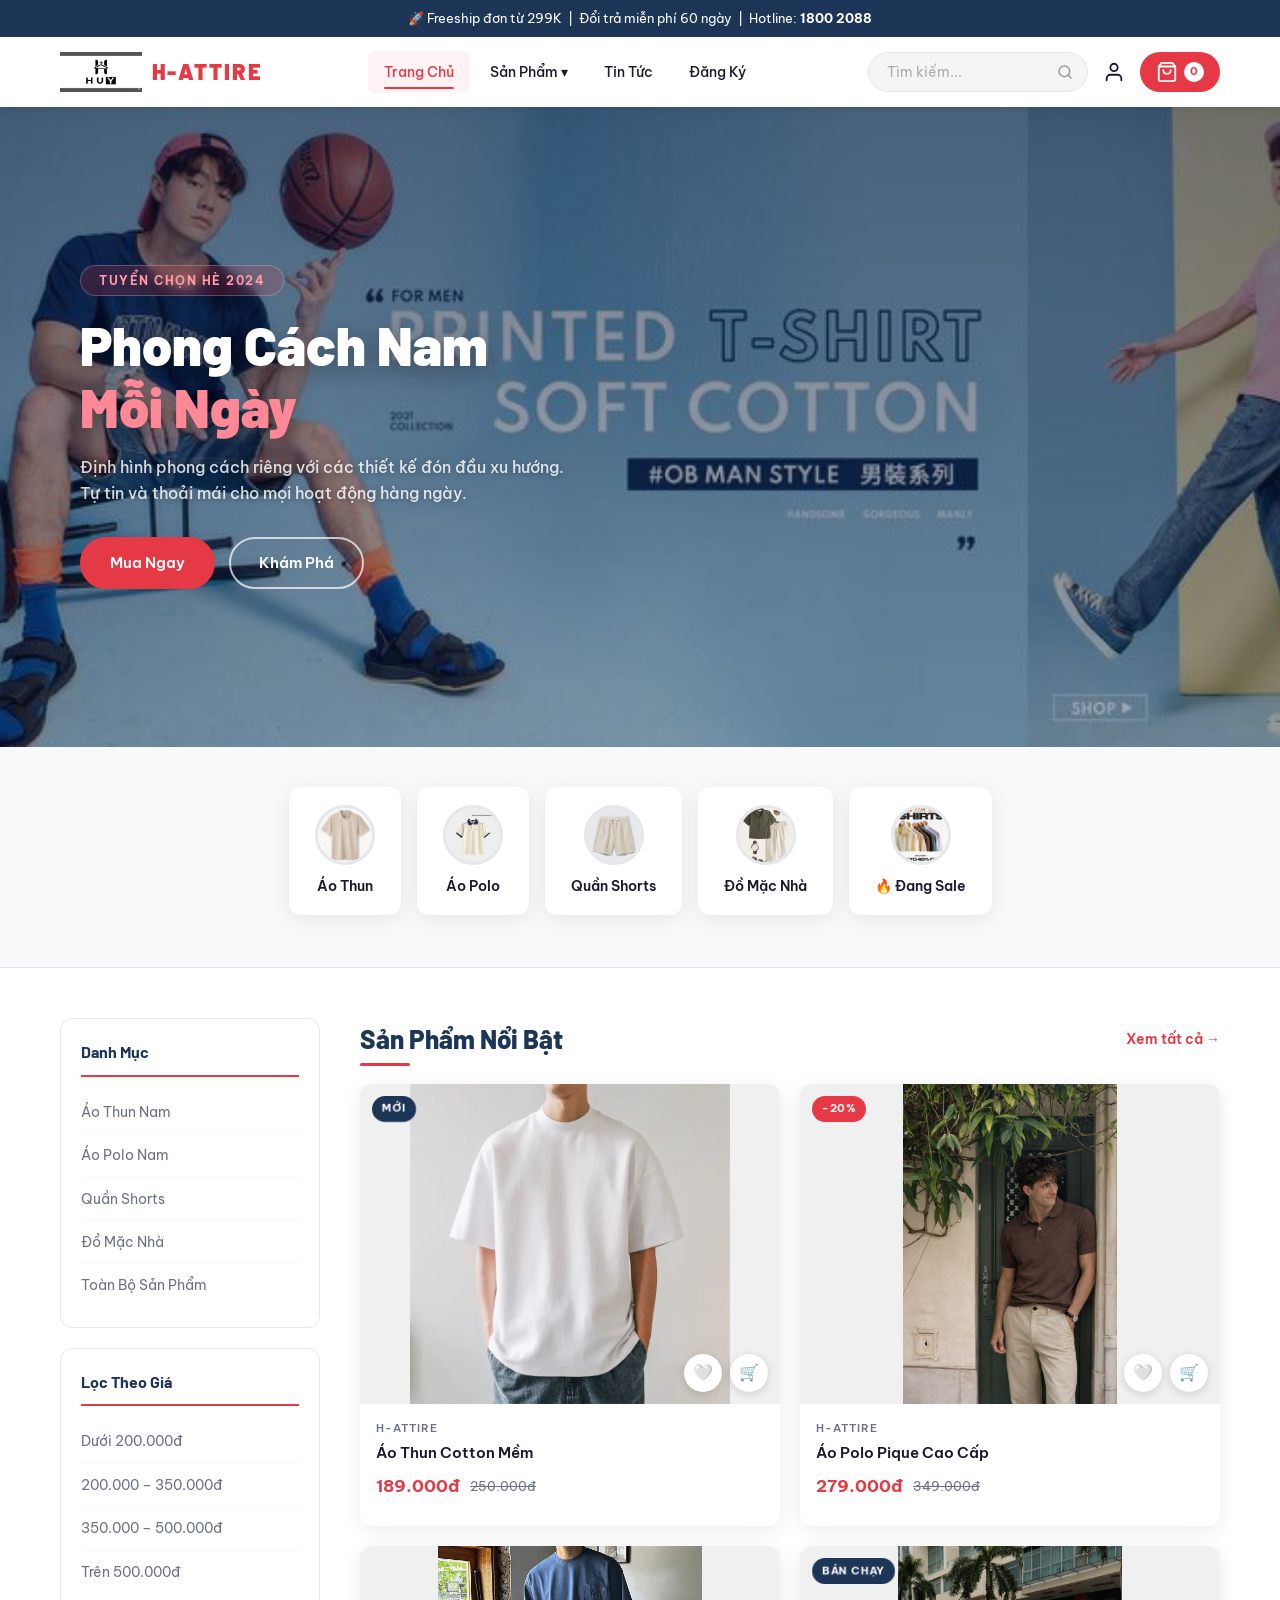
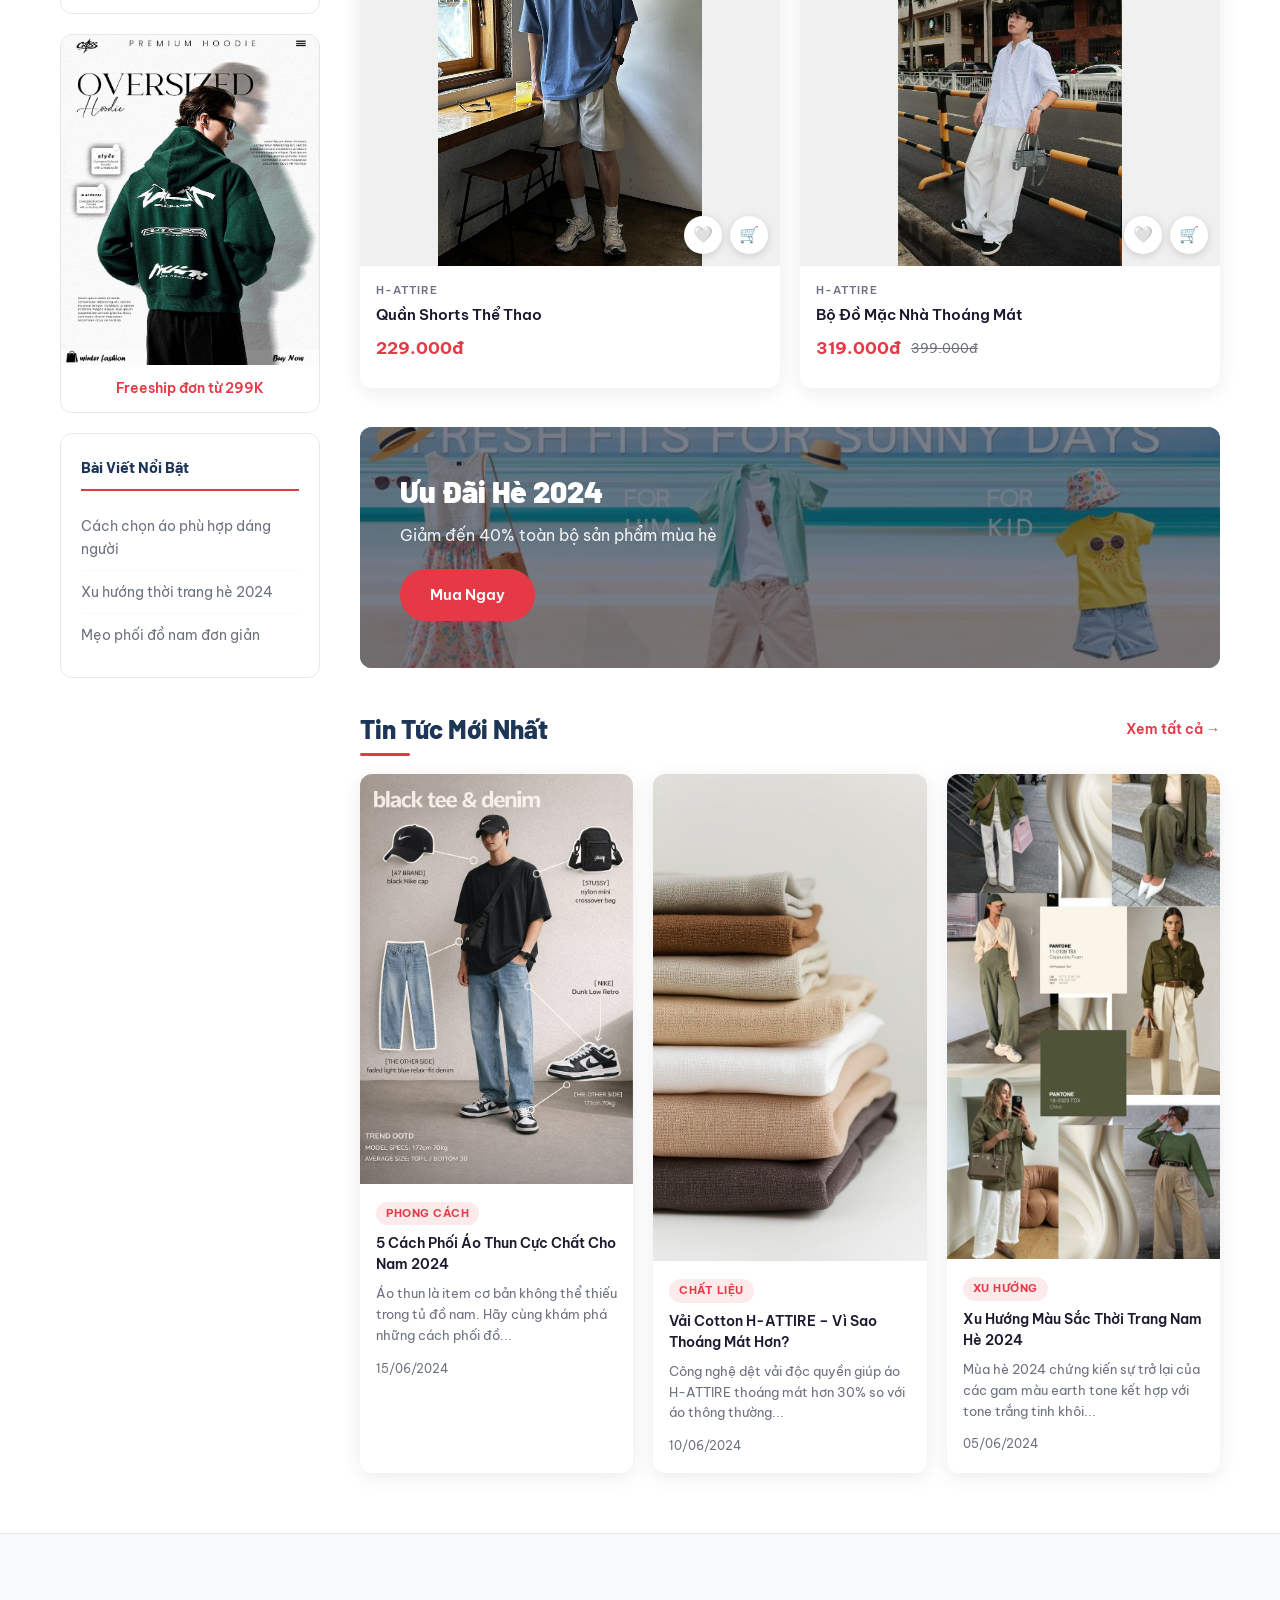
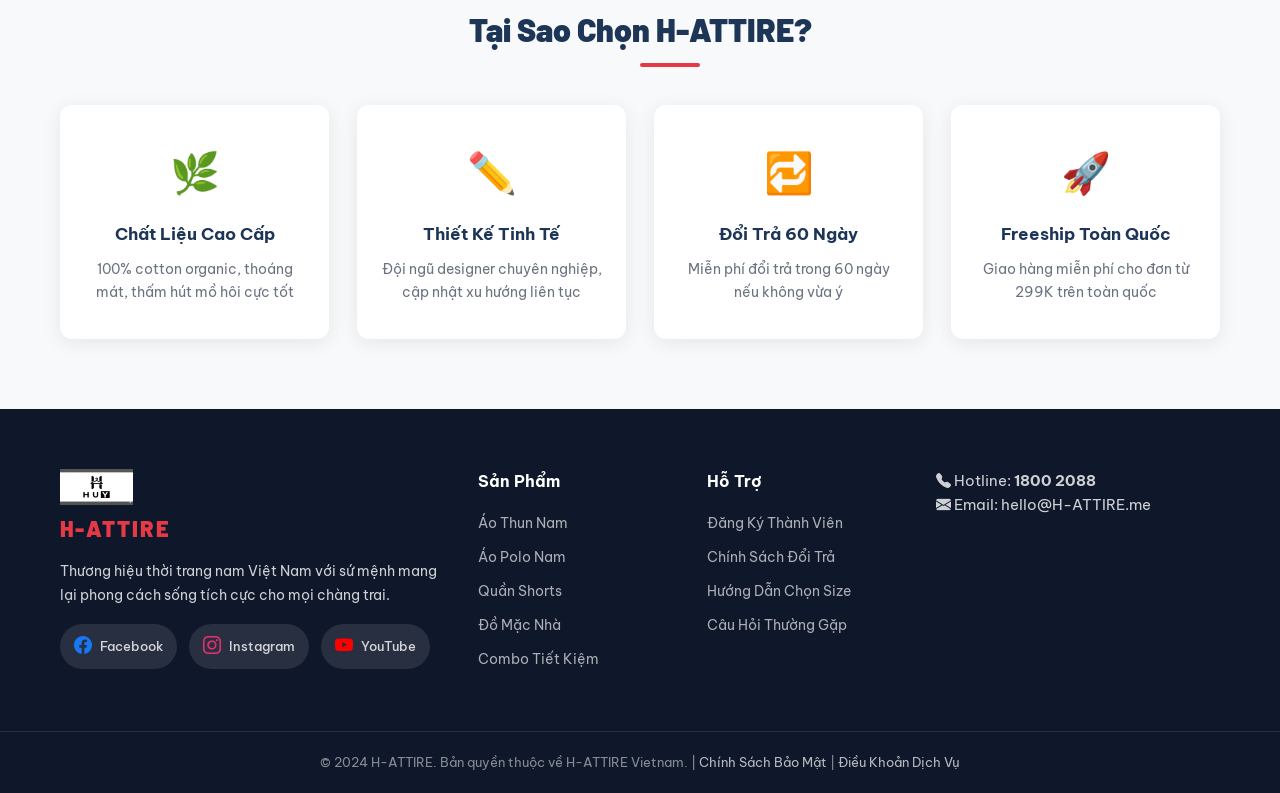
==== commit 08d57eda: "Backup project files" ====
--- a/index.html
+++ b/index.html
@@ -42,7 +42,7 @@
           </li>
           <li><a href="tintuc.html">Tin Tức</a></li>
           <li><a href="dangky.html">Đăng Ký</a></li>
-          <li><a href="hoatdong.html">Hoạt Động</a></li>
+
         </ul>
       </nav>
 
@@ -70,18 +70,15 @@
 
 <!-- ===== HERO BANNER ===== -->
 <section class="hero">
-  <div class="hero-content">
+  <img src="anh/ba488e2f4b5ebb5d172b103732126a05.jpg" alt="Hero Banner H-ATTIRE" class="hero-bg-img"/>
+  <div class="hero-overlay">
     <span class="hero-tag">TUYỂN CHỌN HÈ 2024</span>
-    <h1>Phong Cách Nam<br/><span class="highlight">Mỗi Ngày</span></h1>
-    <p>Định hình phong cách riêng với các thiết kế đón<br/>đầu xu hướng. Tự tin và thoải mái tuyệt đối cho<br>mọi hoạt động hàng ngày</p>
+    <h1>Phong Cách Nam <br><span class="highlight">Mỗi Ngày</span></h1>
+    <p>Định hình phong cách riêng với các thiết kế đón đầu xu hướng.<br/>Tự tin và thoải mái cho mọi hoạt động hàng ngày.</p>
     <div class="hero-btns">
       <a href="sanpham.html" class="btn btn-primary">Mua Ngay</a>
-      <a href="tintuc.html" class="btn btn-outline">Khám Phá</a>
-    </div>
-  </div>
-  <div class="hero-image">
-    <!-- Chèn ảnh hero banner -->
-    <img src="anh/fc00364d79d124f34f8edb372b5a9fb6.jpg" alt="Hero Banner H-ATTIRE" class="hero-img"/>
+      <a href="tintuc.html" class="btn btn-outline-white">Khám Phá</a>
+    </div>
   </div>
 </section>
 
@@ -152,7 +149,6 @@
       </ul>
     </div>
   </aside>
-
   <!-- CONTENT -->
   <section class="content-area">
     <!-- SẢN PHẨM NỔI BẬT -->
@@ -360,7 +356,7 @@
         <li><a href="#">Chính Sách Đổi Trả</a></li>
         <li><a href="#">Hướng Dẫn Chọn Size</a></li>
         <li><a href="#">Câu Hỏi Thường Gặp</a></li>
-        <li><a href="hoatdong.html">Tin Hoạt Động</a></li>
+
       </ul>
     </div>
     <div class="footer-contact">
--- a/css/style.css
+++ b/css/style.css
@@ -1,1879 +1,1957 @@
-/* ============================================
-   COOLMATE - CSS CHÍNH
-   Phong cách: Hiện đại, Sạch sẽ, Năng động
-   ============================================ */
-
-/* ===== CSS VARIABLES ===== */
-:root {
-  --primary: #e63946;
-  --primary-dark: #c1121f;
-  --secondary: #1d3557;
-  --accent: #f4a261;
-  --text: #1a1a2e;
-  --text-light: #6b7280;
-  --bg: #ffffff;
-  --bg-soft: #f8f9fa;
-  --bg-dark: #0f172a;
-  --border: #e5e7eb;
-  --radius: 12px;
-  --radius-sm: 6px;
-  --shadow: 0 4px 20px rgba(0,0,0,0.08);
-  --shadow-hover: 0 8px 32px rgba(0,0,0,0.15);
-  --transition: all 0.3s cubic-bezier(0.4,0,0.2,1);
-  --font-heading: 'Barlow', sans-serif;
-  --font-body: 'Be Vietnam Pro', sans-serif;
-}
-
-/* ===== RESET ===== */
-*, *::before, *::after { box-sizing: border-box; margin: 0; padding: 0; }
-html { scroll-behavior: smooth; }
-body {
-  font-family: var(--font-body);
-  color: var(--text);
-  background: var(--bg);
-  font-size: 15px;
-  line-height: 1.6;
-}
-img { max-width: 100%; height: auto; display: block; }
-a { text-decoration: none; color: inherit; }
-ul { list-style: none; }
-
-/* ===== CONTAINER ===== */
-.container {
-  max-width: 1200px;
-  margin: 0 auto;
-  padding: 0 20px;
-}
-
-/* ===== BUTTONS ===== */
-.btn {
-  display: inline-block;
-  padding: 12px 28px;
-  border-radius: 50px;
-  font-weight: 600;
-  font-size: 15px;
-  cursor: pointer;
-  transition: var(--transition);
-  border: 2px solid transparent;
-  font-family: var(--font-body);
-}
-.btn-primary {
-  background: var(--primary);
-  color: #fff;
-  border-color: var(--primary);
-}
-.btn-primary:hover {
-  background: var(--primary-dark);
-  border-color: var(--primary-dark);
-  transform: translateY(-2px);
-  box-shadow: 0 6px 20px rgba(230,57,70,0.35);
-}
-.btn-outline {
-  background: transparent;
-  color: var(--secondary);
-  border-color: var(--secondary);
-}
-.btn-outline:hover {
-  background: var(--secondary);
-  color: #fff;
-  transform: translateY(-2px);
-}
-.btn-secondary {
-  background: var(--secondary);
-  color: #fff;
-  border-color: var(--secondary);
-}
-.btn-secondary:hover {
-  background: #14253d;
-  transform: translateY(-2px);
-}
-
-/* ===== HEADER ===== */
-.header {
-  position: sticky;
-  top: 0;
-  z-index: 1000;
-  background: var(--bg);
-  box-shadow: 0 2px 12px rgba(0,0,0,0.08);
-}
-.header-top {
-  background: var(--secondary);
-  color: #fff;
-  text-align: center;
-  padding: 8px 0;
-  font-size: 13px;
-}
-.header-main { padding: 0; }
-.header-inner {
-  display: flex;
-  align-items: center;
-  justify-content: space-between;
-  gap: 20px;
-  height: 70px;
-}
-
-/* LOGO */
-.logo {
-  display: flex;
-  align-items: center;
-  gap: 10px;
-  flex-shrink: 0;
-}
-.logo-img {
-  height: 40px;
-  width: auto;
-  /* Nếu chưa có file logo.png, dòng này không ảnh hưởng layout */
-}
-.logo-text {
-  font-family: var(--font-heading);
-  font-size: 22px;
-  font-weight: 900;
-  color: var(--primary);
-  letter-spacing: 2px;
-  /* Hiển thị cùng logo ảnh - khi có ảnh logo thì có thể xóa span này */
-}
-
-/* NAVBAR */
-.navbar { flex: 1; }
-.nav-list {
-  display: flex;
-  align-items: center;
-  gap: 4px;
-  justify-content: center;
-}
-.nav-list li { position: relative; }
-.nav-list a {
-  display: block;
-  padding: 10px 16px;
-  font-weight: 500;
-  font-size: 14px;
-  color: var(--text);
-  border-radius: var(--radius-sm);
-  transition: var(--transition);
-}
-.nav-list a:hover,
-.nav-list a.active {
-  color: var(--primary);
-  background: rgba(230,57,70,0.06);
-}
-/* Dropdown */
-.has-dropdown .dropdown {
-  position: absolute;
-  top: calc(100% + 8px);
-  left: 0;
-  background: #fff;
-  border-radius: var(--radius);
-  box-shadow: var(--shadow-hover);
-  min-width: 180px;
-  opacity: 0;
-  visibility: hidden;
-  transform: translateY(-10px);
-  transition: var(--transition);
-  z-index: 999;
-  border: 1px solid var(--border);
-}
-.has-dropdown:hover .dropdown {
-  opacity: 1;
-  visibility: visible;
-  transform: translateY(0);
-}
-.dropdown li a {
-  padding: 10px 18px;
-  border-radius: 0;
-  font-size: 14px;
-}
-.dropdown li:first-child a { border-radius: var(--radius) var(--radius) 0 0; }
-.dropdown li:last-child a { border-radius: 0 0 var(--radius) var(--radius); }
-
-/* HEADER ACTIONS */
-.header-actions {
-  display: flex;
-  align-items: center;
-  gap: 6px;
-  flex-shrink: 0;
-}
-.icon-btn {
-  width: 40px;
-  height: 40px;
-  display: flex;
-  align-items: center;
-  justify-content: center;
-  border-radius: 50%;
-  font-size: 18px;
-  transition: var(--transition);
-  position: relative;
-}
-.icon-btn:hover { background: var(--bg-soft); transform: scale(1.1); }
-.cart-btn {
-  background: var(--primary);
-  color: #fff;
-  border-radius: 50px;
-  width: auto;
-  padding: 0 16px;
-  gap: 6px;
-  font-size: 14px;
-  font-weight: 600;
-  border: none;
-  cursor: pointer;
-  display: flex;
-  align-items: center;
-  height: 40px;
-}
-.cart-btn:hover { background: var(--primary-dark); transform: none; }
-.cart-count {
-  background: #fff;
-  color: var(--primary);
-  border-radius: 50%;
-  width: 20px;
-  height: 20px;
-  font-size: 11px;
-  font-weight: 700;
-  display: flex;
-  align-items: center;
-  justify-content: center;
-}
-
-/* ===== HERO ===== */
-.hero {
-  background: linear-gradient(135deg, #0f172a 0%, #1d3557 60%, #2a4a7f 100%);
-  min-height: 540px;
-  display: flex;
-  align-items: center;
-  overflow: hidden;
-  position: relative;
-}
-.hero::before {
-  content: '';
-  position: absolute;
-  inset: 0;
-  background: radial-gradient(ellipse at 70% 50%, rgba(230,57,70,0.15) 0%, transparent 60%);
-}
-.hero .container,
-.hero {
-  display: flex;
-  align-items: center;
-  width: 100%;
-}
-.hero {
-  padding: 0;
-}
-.hero-content {
-  flex: 1;
-  padding: 60px 40px 60px 80px;
-  z-index: 1;
-  position: relative;
-}
-.hero-tag {
-  display: inline-block;
-  background: rgba(230,57,70,0.2);
-  color: #ff8896;
-  border: 1px solid rgba(230,57,70,0.4);
-  border-radius: 50px;
-  padding: 6px 18px;
-  font-size: 13px;
-  font-weight: 600;
-  letter-spacing: 1.5px;
-  text-transform: uppercase;
-  margin-bottom: 20px;
-}
-.hero h1 {
-  font-family: var(--font-heading);
-  font-size: 58px;
-  font-weight: 900;
-  color: #fff;
-  line-height: 1.1;
-  margin-bottom: 20px;
-}
-.hero h1 .highlight { color: var(--primary); }
-.hero p {
-  color: rgba(255,255,255,0.75);
-  font-size: 17px;
-  margin-bottom: 36px;
-  max-width: 460px;
-}
-.hero-btns { display: flex; gap: 14px; flex-wrap: wrap; }
-.hero-image {
-  flex: 0 0 50%;
-  width: 50%;
-  display: flex;
-  justify-content: center;
-  align-items: center;
-  height: 540px;
-  /* overflow: hidden BỎ đi để ảnh không bị cắt xén khi chèn vào */
-  background: rgba(255,255,255,0.04);
-}
-.hero-img {
-  height: 100%;
-  width: 100%;
-  object-fit: contain;
-  /* object-fit: contain để ảnh hiển thị toàn bộ, không bị cắt */
-  /* Khi ảnh đẹp vừa khung thì đổi lại thành object-fit: cover */
-  object-position: center;
-}
-
-/* ===== CATEGORY BAR ===== */
-.category-bar {
-  padding: 40px 0 52px;
-  background: var(--bg-soft);
-  border-bottom: 1px solid var(--border);
-}
-.cat-grid {
-  display: flex;
-  gap: 16px;
-  justify-content: center;
-  flex-wrap: wrap;
-}
-.cat-item {
-  display: flex;
-  flex-direction: column;
-  align-items: center;
-  gap: 10px;
-  background: #fff;
-  border-radius: var(--radius);
-  padding: 16px 24px;
-  box-shadow: var(--shadow);
-  transition: var(--transition);
-  min-width: 110px;
-  text-align: center;
-  will-change: transform;
-  border: 2px solid transparent; /* giữ cố định kích thước, tránh layout shift khi hover */
-}
-.cat-item img {
-  width: 60px;
-  height: 60px;
-  object-fit: cover;   /* dùng được vì width=height=60, ảnh hình tròn cắt đều */
-  border-radius: 50%;
-  border: 3px solid var(--border);
-  /* Nếu ảnh bị méo, đổi object-fit thành contain */
-}
-.cat-item span {
-  font-weight: 600;
-  font-size: 14px;
-  color: var(--text);
-}
-.cat-item:hover {
-  transform: translateY(-4px);
-  box-shadow: var(--shadow-hover);
-  border-color: var(--primary); /* chỉ đổi màu, không thêm border mới */
-}
-
-/* ===== MAIN LAYOUT ===== */
-.main-layout {
-  display: grid;
-  grid-template-columns: 260px 1fr;
-  gap: 40px;
-  padding-top: 50px;
-  padding-bottom: 60px;
-  align-items: start;
-}
-
-/* ===== SIDEBAR ===== */
-.sidebar { position: sticky; top: 90px; }
-.sidebar-box {
-  background: #fff;
-  border: 1px solid var(--border);
-  border-radius: var(--radius);
-  padding: 20px;
-  margin-bottom: 20px;
-}
-.sidebar-box h3 {
-  font-family: var(--font-heading);
-  font-size: 16px;
-  font-weight: 700;
-  color: var(--secondary);
-  margin-bottom: 14px;
-  padding-bottom: 10px;
-  border-bottom: 2px solid var(--primary);
-}
-.sidebar-list li { border-bottom: 1px solid var(--bg-soft); }
-.sidebar-list li:last-child { border-bottom: none; }
-.sidebar-list a {
-  display: block;
-  padding: 10px 0;
-  font-size: 14px;
-  color: var(--text-light);
-  transition: var(--transition);
-}
-.sidebar-list a:hover { color: var(--primary); padding-left: 8px; }
-.sidebar-link-active  { color: var(--primary); font-weight: 700; }
-.section-header       { margin-bottom: 20px; display: flex; justify-content: space-between; align-items: baseline; }
-.results-count        { color: var(--text-light); font-size: 13px; }
-.sidebar-banner { padding: 0; overflow: hidden; }
-.sidebar-img {
-  width: 100%;
-  height: auto;        /* auto thay vì fixed height để ảnh hiển thị đầy đủ */
-  display: block;
-  border-radius: var(--radius) var(--radius) 0 0;
-}
-.sidebar-banner p {
-  padding: 12px;
-  font-weight: 600;
-  text-align: center;
-  color: var(--primary);
-  font-size: 14px;
-}
-
-/* ===== SECTION HEADER ===== */
-.section-header {
-  display: flex;
-  align-items: center;
-  justify-content: space-between;
-  margin-bottom: 24px;
-}
-.section-header h2 {
-  font-family: var(--font-heading);
-  font-size: 26px;
-  font-weight: 800;
-  color: var(--secondary);
-  position: relative;
-}
-.section-header h2::after {
-  content: '';
-  position: absolute;
-  bottom: -6px;
-  left: 0;
-  width: 50px;
-  height: 3px;
-  background: var(--primary);
-  border-radius: 2px;
-}
-.see-all {
-  color: var(--primary);
-  font-weight: 600;
-  font-size: 14px;
-  transition: var(--transition);
-}
-.see-all:hover { color: var(--primary-dark); }
-
-/* ===== PRODUCT GRID ===== */
-.product-grid {
-  display: grid;
-  grid-template-columns: repeat(2, 1fr);
-  gap: 20px;
-  margin-bottom: 40px;
-}
-.product-card {
-  background: #fff;
-  border-radius: var(--radius);
-  overflow: hidden;
-  box-shadow: var(--shadow);
-  transition: var(--transition);
-}
-.product-card:hover {
-  transform: translateY(-6px);
-  box-shadow: var(--shadow-hover);
-}
-.product-img-wrap {
-  position: relative;
-  background: #f0f0f0; /* nền xám khi chưa có ảnh */
-  height: 320px;       /* chiều cao cố định để tất cả ảnh cao bằng nhau */
-  display: flex;
-  align-items: center;
-  justify-content: center;
-}
-.product-img {
-  width: 100%;
-  height: 100%;
-  display: block;
-  object-fit: contain;  /* giữ tỷ lệ ảnh, không bị méo */
-  object-position: center;
-  transition: transform 0.4s ease;
-}
-.product-card:hover .product-img { transform: scale(1.04); }
-.badge {
-  position: absolute;
-  top: 12px;
-  left: 12px;
-  background: var(--secondary);
-  color: #fff;
-  font-size: 11px;
-  font-weight: 700;
-  padding: 4px 10px;
-  border-radius: 50px;
-  text-transform: uppercase;
-  letter-spacing: 0.5px;
-}
-.badge-sale { background: var(--primary); }
-.badge-accent { background: var(--accent); color: #fff; }
-
-/* Pagination */
-.pagination       { display: flex; justify-content: center; gap: 8px; margin: 40px 0; }
-.page-link        { padding: 10px 16px; border: 1.5px solid var(--border); border-radius: 6px; font-size: 14px; color: var(--text-light); transition: var(--transition); }
-.page-link:hover  { border-color: var(--primary); color: var(--primary); }
-.page-link-active { border-color: var(--primary); color: var(--primary); font-weight: 600; background: rgba(230,57,70,0.06); }
-/* product-actions: luôn hiển thị ở góc phải dưới ảnh, không ẩn */
-.product-actions {
-  position: absolute;
-  bottom: 12px;
-  right: 12px;
-  display: flex;
-  gap: 8px;
-  /* opacity: 0; ĐÃ BỎ - không ẩn nút, luôn hiển thị */
-}
-.act-btn {
-  background: #fff;
-  border-radius: 50%;
-  width: 38px;
-  height: 38px;
-  display: flex;
-  align-items: center;
-  justify-content: center;
-  font-size: 16px;
-  box-shadow: 0 2px 8px rgba(0,0,0,0.15);
-  transition: var(--transition);
-}
-.act-btn:hover { background: #4da6d6; color: #fff; transform: scale(1.1); box-shadow: 0 4px 12px rgba(77,166,214,0.35); }
-.product-info { padding: 16px; }
-.product-brand {
-  font-size: 11px;
-  color: var(--text-light);
-  text-transform: uppercase;
-  letter-spacing: 1px;
-  font-weight: 600;
-  margin-bottom: 4px;
-}
-.product-name {
-  font-size: 15px;
-  font-weight: 600;
-  margin-bottom: 10px;
-  color: var(--text);
-  line-height: 1.4;
-}
-.product-price { display: flex; align-items: center; gap: 10px; margin-bottom: 10px; }
-.price-new { font-size: 17px; font-weight: 700; color: var(--primary); }
-.price-old { font-size: 13px; color: var(--text-light); text-decoration: line-through; }
-.product-colors { display: flex; gap: 6px; }
-.color {
-  width: 18px;
-  height: 18px;
-  border-radius: 50%;
-  cursor: pointer;
-  transition: var(--transition);
-  border: 2px solid #000;
-}
-.color:hover { transform: scale(1.3); }
-.color-swatch         { width: 26px; height: 26px; cursor: pointer; }
-.color-white          { background: #fff; border: 1.5px solid #ccc; }
-.color-black          { background: #1a1a1a; }
-.color-blue           { background: #3d6bce; }
-.color-red            { background: #c0392b; }
-.color-green          { background: #2ecc71; }
-.color-yellow         { background: #f39c12; }
-.color-gray           { background: #7f8c8d; }
-.color-purple         { background: #8e44ad; }
-
-/* ===== MID BANNER ===== */
-.mid-banner {
-  position: relative;
-  border-radius: var(--radius);
-  overflow: hidden;
-  margin-bottom: 40px;
-  min-height: 220px;
-  background: linear-gradient(135deg, var(--secondary), #2a4a7f);
-  display: flex;
-  align-items: center;
-}
-.mid-banner-img {
-  position: absolute;
-  inset: 0;
-  width: 100%;
-  height: 100%;
-  object-fit: cover;
-  /* opacity: 0.4 ĐÃ BỎ - ảnh hiển thị đầy đủ, rõ ràng */
-  /* Nếu muốn text đè lên ảnh dễ đọc hơn, thêm overlay bằng ::after */
-}
-/* Lớp phủ tối nhẹ để text dễ đọc khi có ảnh nền */
-.mid-banner::after {
-  content: '';
-  position: absolute;
-  inset: 0;
-  background: rgba(15, 23, 42, 0.55); /* overlay tối thay cho việc làm mờ ảnh */
-  z-index: 0;
-}
-.mid-banner-text {
-  position: relative;
-  z-index: 1;
-  padding: 40px;
-  color: #fff;
-}
-.mid-banner-text h3 { font-family: var(--font-heading); font-size: 30px; font-weight: 900; margin-bottom: 8px; }
-.mid-banner-text p { margin-bottom: 20px; font-size: 16px; opacity: 0.9; }
-
-/* ===== NEWS GRID ===== */
-.news-grid {
-  display: grid;
-  grid-template-columns: repeat(3, 1fr);
-  gap: 20px;
-}
-.news-card {
-  background: #fff;
-  border-radius: var(--radius);
-  overflow: hidden;
-  box-shadow: var(--shadow);
-  transition: var(--transition);
-}
-.news-card:hover { transform: translateY(-4px); box-shadow: var(--shadow-hover); }
-.news-img {
-  width: 100%;
-  height: auto;       /* height auto thay vì 180px cứng để ảnh không bị crop */
-  min-height: 120px;  /* đảm bảo có chiều cao tối thiểu khi chưa có ảnh */
-  display: block;
-  background: #eee;
-}
-.news-body { padding: 16px; }
-.news-tag {
-  display: inline-block;
-  background: rgba(230,57,70,0.1);
-  color: var(--primary);
-  font-size: 11px;
-  font-weight: 700;
-  padding: 3px 10px;
-  border-radius: 50px;
-  text-transform: uppercase;
-  letter-spacing: 0.5px;
-  margin-bottom: 8px;
-}
-.news-body h4 { font-size: 14px; font-weight: 600; margin-bottom: 8px; line-height: 1.5; }
-.news-body h4 a:hover { color: var(--primary); }
-.news-body p { font-size: 13px; color: var(--text-light); margin-bottom: 10px; line-height: 1.6; }
-.news-date { font-size: 12px; color: var(--text-light); }
-
-/* ===== WHY SECTION ===== */
-.why-section {
-  background: var(--bg-soft);
-  padding: 70px 0;
-  border-top: 1px solid var(--border);
-}
-.section-title-center {
-  font-family: var(--font-heading);
-  font-size: 32px;
-  font-weight: 900;
-  color: var(--secondary);
-  text-align: center;
-  margin-bottom: 50px;
-  position: relative;
-}
-.section-title-center::after {
-  content: '';
-  position: absolute;
-  bottom: -12px;
-  left: 50%;
-  transform: translateX(-50%);
-  width: 60px;
-  height: 4px;
-  background: var(--primary);
-  border-radius: 2px;
-}
-.why-grid {
-  display: grid;
-  grid-template-columns: repeat(4, 1fr);
-  gap: 28px;
-}
-.why-item {
-  text-align: center;
-  background: #fff;
-  border-radius: var(--radius);
-  padding: 36px 24px;
-  box-shadow: var(--shadow);
-  transition: var(--transition);
-}
-.why-item:hover { transform: translateY(-6px); box-shadow: var(--shadow-hover); }
-.why-icon { font-size: 40px; margin-bottom: 16px; }
-.why-item h4 { font-size: 17px; font-weight: 700; margin-bottom: 10px; color: var(--secondary); }
-.why-item p { font-size: 14px; color: var(--text-light); line-height: 1.6; }
-
-/* ===== FOOTER ===== */
-.footer {
-  background: var(--bg-dark);
-  color: rgba(255,255,255,0.8);
-  padding-top: 60px;
-}
-.footer-grid {
-  display: grid;
-  grid-template-columns: 2fr 1fr 1fr 1.5fr;
-  gap: 40px;
-  padding-bottom: 50px;
-}
-.footer-logo {
-  height: 36px;
-  width: auto;
-  margin-bottom: 6px;
-  /* Nếu chưa có file logo-white.png thì chữ COOLMATE bên dưới vẫn hiển thị */
-}
-.footer-logo-text {
-  font-family: var(--font-heading);
-  font-size: 22px;
-  font-weight: 900;
-  color: var(--primary);
-  letter-spacing: 2px;
-  display: block;
-  margin-bottom: 14px;
-}
-.footer-col p { font-size: 14px; line-height: 1.7; margin-bottom: 8px; }
-.footer-col h4 {
-  color: #fff;
-  font-size: 16px;
-  font-weight: 700;
-  margin-bottom: 16px;
-}
-.footer-col ul li { margin-bottom: 10px; }
-.footer-col ul a {
-  font-size: 14px;
-  color: rgba(255,255,255,0.65);
-  transition: var(--transition);
-}
-.footer-col ul a:hover { color: var(--primary); padding-left: 6px; }
-.footer-social { display: flex; gap: 12px; margin-top: 16px; flex-wrap: wrap; }
-.social-link {
-  background: rgba(255,255,255,0.1);
-  border-radius: 50px;
-  padding: 8px 14px;
-  font-size: 13px;
-  color: rgba(255,255,255,0.8);
-  transition: var(--transition);
-  display: flex;
-  align-items: center;
-  gap: 8px;
-  font-weight: 500;
-}
-.social-link:hover { background: var(--primary); color: #fff; }
-.social-icon {
-  width: 18px;
-  height: 18px;
-  display: inline-block;
-  flex-shrink: 0;
-  color: currentColor;
-}
-.newsletter { display: flex; gap: 8px; margin-top: 12px; }
-.newsletter input {
-  flex: 1;
-  padding: 10px 14px;
-  border-radius: var(--radius-sm);
-  border: 1px solid rgba(255,255,255,0.2);
-  background: rgba(255,255,255,0.08);
-  color: #fff;
-  font-size: 14px;
-  outline: none;
-}
-.newsletter input::placeholder { color: rgba(255,255,255,0.4); }
-.newsletter input:focus { border-color: var(--primary); }
-.newsletter button {
-  padding: 10px 18px;
-  background: var(--primary);
-  color: #fff;
-  border: none;
-  border-radius: var(--radius-sm);
-  font-weight: 600;
-  cursor: pointer;
-  font-size: 14px;
-  transition: var(--transition);
-}
-.newsletter button:hover { background: var(--primary-dark); }
-.footer-bottom {
-  border-top: 1px solid rgba(255,255,255,0.1);
-  padding: 20px 0;
-  text-align: center;
-}
-.footer-bottom p { font-size: 13px; color: rgba(255,255,255,0.5); }
-.footer-bottom a { color: rgba(255,255,255,0.7); }
-.footer-bottom a:hover { color: var(--primary); }
-
-/* ============================================
-   TRANG SẢN PHẨM - sanpham.html
-   ============================================ */
-.page-hero {
-  position: relative;
-  background: linear-gradient(135deg, var(--secondary) 0%, #2a4a7f 100%);
-  background-size: cover;
-  background-position: center;
-  background-attachment: fixed;
-  padding: 40px 0;
-  text-align: center;
-  color: #fff;
-  overflow: hidden;
-  display: flex;
-  flex-direction: column;
-  align-items: center;
-  justify-content: center;
-}
-/* Overlay tối để chữ luôn đọc được */
-.page-hero::before {
-  content: '';
-  position: absolute;
-  inset: 0;
-  background: rgba(15, 30, 60, 0.62);
-  z-index: 0;
-}
-.page-hero > * { position: relative; z-index: 1; }
-/* Ảnh nền riêng cho từng trang */
-.page-hero.hero-aothun   { background-image: url('../anh/fc9c7b4181d894b684e7e201bdb4a9d5.jpg'); }
-.page-hero.hero-aopolo   { background-image: url('../anh/0fb81f4771fe1470f3dac3f607c461df.jpg'); }
-.page-hero.hero-shorts   { background-image: url('../anh/56a44d4c6894e42a7cedff8b0dba2ee7.jpg'); }
-.page-hero.hero-domacnha { background-image: url('../anh/fc0c032a35da2459419caf6ee767c7ec.jpg'); }
-.page-hero.hero-sanpham  { background-image: url('../anh/a29efa6627939b2e5d1b65bf9f8f9fcd.jpg'); background-size: auto 100%; background-repeat: no-repeat; background-position: center right; }
-.page-hero.hero-tintuc   { background-image: url('../anh/e90d78373b6320cb8c5511008e55741c.jpg'); }
-.page-hero.hero-giohang  { background-image: url('../anh/c234d1a8b149bb9c7b2b785a227b0f3c.jpg'); }
-.page-hero h1 {
-  font-family: var(--font-heading);
-  font-size: 38px;
-  font-weight: 900;
-  margin-bottom: 10px;
-  color: #fff;
-  text-shadow: 0 2px 8px rgba(0,0,0,0.3);
-  animation: fadeInDown 0.8s ease-out;
-}
-@keyframes fadeInDown {
-  from {
-    opacity: 0;
-    transform: translateY(-20px);
-  }
-  to {
-    opacity: 1;
-    transform: translateY(0);
-  }
-}
-.page-hero p { 
-  font-size: 16px; 
-  opacity: 0.9;
-  animation: fadeInUp 0.8s ease-out 0.2s both;
-}
-@keyframes fadeInUp {
-  from {
-    opacity: 0;
-    transform: translateY(20px);
-  }
-  to {
-    opacity: 1;
-    transform: translateY(0);
-  }
-}
-.breadcrumb {
-  display: flex;
-  align-items: center;
-  gap: 8px;
-  font-size: 13px;
-  margin-top: 14px;
-  justify-content: center;
-  opacity: 0.8;
-}
-.breadcrumb a { color: #fff; }
-.breadcrumb a:hover { text-decoration: underline; }
-
-/* Filter bar */
-.filter-bar {
-  background: var(--bg-soft);
-  border-bottom: 1px solid var(--border);
-  padding: 14px 0;
-}
-.filter-inner {
-  display: flex;
-  align-items: center;
-  gap: 20px;
-  flex-wrap: wrap;
-}
-.filter-label { font-weight: 600; font-size: 14px; color: var(--text-light); }
-.filter-tags { display: flex; gap: 8px; flex-wrap: wrap; flex: 1; }
-.filter-tag {
-  padding: 6px 16px;
-  border-radius: 50px;
-  border: 1.5px solid var(--border);
-  font-size: 13px;
-  cursor: pointer;
-  transition: var(--transition);
-  background: #fff;
-  font-weight: 500;
-  color: #999;
-}
-.filter-tag:hover {
-  border-color: var(--primary);
-  color: var(--primary);
-  background: rgba(230,57,70,0.06);
-}
-.filter-tag.active {
-  border-color: var(--primary);
-  color: #fff;
-  background: var(--primary);
-  font-weight: 600;
-}
-.sort-select {
-  padding: 8px 14px;
-  border: 1.5px solid var(--border);
-  border-radius: var(--radius-sm);
-  font-size: 14px;
-  background: #fff;
-  cursor: pointer;
-  outline: none;
-  font-family: var(--font-body);
-}
-
-/* Grid tự tạo cho sản phẩm */
-.products-layout {
-  display: grid;
-  grid-template-columns: 230px 1fr;
-  gap: 36px;
-  padding: 40px 0;
-}
-.products-grid-3 {
-  display: grid;
-  grid-template-columns: repeat(3, 1fr);
-  gap: 22px;
-}
-
-/* Danh sách có đánh số / không đánh số */
-.list-section {
-  background: #fff;
-  border-radius: var(--radius);
-  padding: 30px;
-  box-shadow: var(--shadow);
-  margin-bottom: 30px;
-}
-.list-section h3 {
-  font-family: var(--font-heading);
-  font-size: 20px;
-  font-weight: 700;
-  margin-bottom: 16px;
-  color: var(--secondary);
-}
-.list-unordered {
-  list-style: disc;
-  padding-left: 24px;
-}
-.list-unordered li, .list-ordered li {
-  padding: 8px 0;
-  font-size: 14px;
-  color: var(--text-light);
-  border-bottom: 1px solid var(--bg-soft);
-}
-.list-ordered {
-  list-style: decimal;
-  padding-left: 24px;
-}
-
-/* ============================================
-   TRANG TIN TỨC - tintuc.html
-   ============================================ */
-.news-layout {
-  display: grid;
-  grid-template-columns: 1fr 300px;
-  gap: 40px;
-  padding: 50px 0;
-}
-.news-featured {
-  border-radius: var(--radius);
-  overflow: hidden;
-  box-shadow: var(--shadow);
-  margin-bottom: 40px;
-}
-.news-featured-img {
-  width: 100%;
-  height: auto;        /* auto thay vì 360px cố định, ảnh không bị cắt */
-  min-height: 200px;
-  display: block;
-  background: #eee;
-}
-.news-featured-body {
-  padding: 30px;
-  background: #fff;
-}
-.news-featured-body h2 {
-  font-family: var(--font-heading);
-  font-size: 26px;
-  font-weight: 800;
-  margin-bottom: 12px;
-  color: var(--secondary);
-}
-.news-featured-body p { color: var(--text-light); font-size: 15px; line-height: 1.8; }
-.news-meta { display: flex; gap: 16px; margin-top: 16px; font-size: 13px; color: var(--text-light); }
-
-/* NEWS LIST GRID (lưới tự tạo) */
-.news-list-grid {
-  display: grid;
-  grid-template-columns: repeat(2, 1fr);
-  gap: 22px;
-}
-.news-list-item {
-  display: flex;
-  gap: 16px;
-  background: #fff;
-  border-radius: var(--radius);
-  overflow: hidden;
-  box-shadow: var(--shadow);
-  transition: var(--transition);
-}
-.news-list-item:hover { transform: translateY(-3px); box-shadow: var(--shadow-hover); }
-.news-list-img {
-  width: 110px;
-  flex-shrink: 0;
-  /* object-fit: cover BỎ vì không có height cố định, ảnh tự co theo */
-  background: #eee;
-  display: block;
-  align-self: stretch;  /* kéo dài theo chiều cao card */
-  object-fit: cover;    /* dùng cùng align-self:stretch để fill đúng */
-}
-.news-list-body { padding: 14px 14px 14px 0; }
-.news-list-body h4 { font-size: 14px; font-weight: 600; margin-bottom: 6px; line-height: 1.5; }
-.news-list-body h4 a:hover { color: var(--primary); }
-.news-list-body p { font-size: 13px; color: var(--text-light); }
-.news-list-body span { font-size: 12px; color: var(--text-light); display: block; margin-top: 8px; }
-
-/* ============================================
-   TRANG ĐĂNG KÝ / FORM - dangky.html
-   ============================================ */
-.form-page {
-  padding: 60px 0;
-  background: var(--bg-soft);
-  min-height: 80vh;
-}
-.form-grid-wrap {
-  max-width: 1000px;
-  margin: 0 auto;
-  padding: 0 20px;
-}
-.form-section-title {
-  font-family: var(--font-heading);
-  font-size: 30px;
-  font-weight: 900;
-  color: var(--secondary);
-  margin-bottom: 30px;
-  text-align: center;
-}
-/* Form lồng trong bảng */
-.form-table-wrap {
-  background: #fff;
-  border-radius: var(--radius);
-  box-shadow: var(--shadow-hover);
-  overflow: hidden;
-}
-.form-table {
-  width: 100%;
-  border-collapse: collapse;
-}
-.form-table th {
-  background: var(--secondary);
-  color: #fff;
-  padding: 16px 20px;
-  font-size: 15px;
-  font-weight: 600;
-  text-align: left;
-}
-.form-table td {
-  padding: 16px 20px;
-  border-bottom: 1px solid var(--bg-soft);
-  vertical-align: middle;
-}
-.form-table tr:last-child td { border-bottom: none; }
-.form-table td:first-child {
-  width: 200px;
-  font-weight: 600;
-  color: var(--text);
-  font-size: 14px;
-  background: var(--bg-soft);
-}
-.form-table td label {
-  font-weight: 600;
-  font-size: 14px;
-  color: var(--secondary);
-}
-.form-input, .form-select, .form-textarea {
-  width: 100%;
-  padding: 11px 16px;
-  border: 1.5px solid var(--border);
-  border-radius: var(--radius-sm);
-  font-size: 14px;
-  font-family: var(--font-body);
-  color: var(--text);
-  transition: var(--transition);
-  background: #fff;
-  outline: none;
-}
-.form-input:focus, .form-select:focus, .form-textarea:focus {
-  border-color: var(--primary);
-  box-shadow: 0 0 0 3px rgba(230,57,70,0.12);
-}
-.form-textarea { min-height: 100px; resize: vertical; }
-.form-radios, .form-checks {
-  display: flex;
-  gap: 20px;
-  flex-wrap: wrap;
-}
-.form-radios label, .form-checks label {
-  display: flex;
-  align-items: center;
-  gap: 8px;
-  font-size: 14px;
-  cursor: pointer;
-}
-.form-table tr:hover td { background: rgba(230,57,70,0.02); }
-.form-submit-row td { text-align: center; padding: 24px; }
-
-/* Giỏ hàng */
-.cart-section { padding: 60px 0; }
-.cart-table {
-  width: 100%;
-  border-collapse: collapse;
-  background: #fff;
-  border-radius: var(--radius);
-  overflow: hidden;
-  box-shadow: var(--shadow);
-}
-.cart-table th {
-  background: var(--secondary);
-  color: #fff;
-  padding: 14px 18px;
-  text-align: left;
-  font-size: 14px;
-}
-.cart-table td {
-  padding: 16px 18px;
-  border-bottom: 1px solid var(--bg-soft);
-  vertical-align: middle;
-  font-size: 14px;
-}
-.cart-product {
-  display: flex;
-  align-items: center;
-  gap: 14px;
-}
-.cart-product img {
-  width: 72px;
-  height: 72px;
-  object-fit: cover;   /* ảnh vuông trong giỏ hàng - crop đều */
-  border-radius: var(--radius-sm);
-  background: #eee;
-  flex-shrink: 0;
-  /* Nếu ảnh bị méo, đổi object-fit: contain */
-}
-.cart-product-name { font-weight: 600; font-size: 14px; }
-.cart-product-sub { font-size: 12px; color: var(--text-light); }
-.qty-control {
-  display: flex;
-  align-items: center;
-  gap: 6px;
-}
-.qty-btn {
-  width: 30px;
-  height: 30px;
-  border: 1.5px solid var(--border);
-  border-radius: var(--radius-sm);
-  background: #fff;
-  cursor: pointer;
-  font-size: 16px;
-  display: flex;
-  align-items: center;
-  justify-content: center;
-  transition: var(--transition);
-}
-.qty-btn:hover { border-color: var(--primary); color: var(--primary); }
-.qty-num { width: 36px; text-align: center; font-weight: 600; }
-.cart-summary {
-  background: #fff;
-  border-radius: var(--radius);
-  box-shadow: var(--shadow);
-  padding: 28px;
-  margin-top: 24px;
-  max-width: 400px;
-  margin-left: auto;
-}
-.cart-summary h3 { font-family: var(--font-heading); font-size: 20px; font-weight: 700; margin-bottom: 18px; color: var(--secondary); }
-.summary-row { display: flex; justify-content: space-between; padding: 10px 0; font-size: 14px; border-bottom: 1px solid var(--bg-soft); }
-.summary-row:last-child { border-bottom: none; font-weight: 700; font-size: 17px; color: var(--primary); }
-
-/* ============================================
-   TRANG BOOTSTRAP - TRANG CÓ BOOTSTRAP
-   ============================================ */
-
-/* ============================================
-   TRANG HOẠT ĐỘNG - hoatdong.html
-   ============================================ */
-.activity-layout {
-  display: grid;
-  grid-template-columns: 1fr 300px;
-  gap: 40px;
-  padding: 50px 0;
-}
-.video-section { margin-bottom: 40px; }
-.video-section h2 {
-  font-family: var(--font-heading);
-  font-size: 24px;
-  font-weight: 800;
-  color: var(--secondary);
-  margin-bottom: 20px;
-}
-.video-embed-wrap {
-  border-radius: var(--radius);
-  overflow: hidden;
-  box-shadow: var(--shadow-hover);
-  margin-bottom: 20px;
-  position: relative;
-  padding-top: 56.25%;
-}
-.video-embed-wrap iframe {
-  position: absolute;
-  inset: 0;
-  width: 100%;
-  height: 100%;
-  border: none;
-}
-.video-local-wrap {
-  border-radius: var(--radius);
-  overflow: hidden;
-  box-shadow: var(--shadow);
-  margin-bottom: 20px;
-}
-.video-local-wrap video {
-  width: 100%;
-  display: block;
-}
-.music-section {
-  background: #fff;
-  border-radius: var(--radius);
-  padding: 24px;
-  box-shadow: var(--shadow);
-  margin-bottom: 30px;
-}
-.music-section h3 {
-  font-family: var(--font-heading);
-  font-size: 18px;
-  font-weight: 700;
-  color: var(--secondary);
-  margin-bottom: 14px;
-}
-.music-section audio { width: 100%; margin-bottom: 10px; }
-.links-section {
-  background: #fff;
-  border-radius: var(--radius);
-  padding: 24px;
-  box-shadow: var(--shadow);
-  margin-bottom: 30px;
-}
-.links-section h3 {
-  font-family: var(--font-heading);
-  font-size: 18px;
-  font-weight: 700;
-  color: var(--secondary);
-  margin-bottom: 16px;
-}
-.external-links { display: flex; flex-direction: column; gap: 12px; }
-.ext-link {
-  display: flex;
-  align-items: center;
-  gap: 14px;
-  padding: 14px 16px;
-  border: 1.5px solid var(--border);
-  border-radius: var(--radius-sm);
-  transition: var(--transition);
-  font-size: 14px;
-  font-weight: 500;
-}
-.ext-link:hover { border-color: var(--primary); color: var(--primary); transform: translateX(4px); }
-.ext-link-icon { font-size: 24px; }
-.activity-cards {
-  display: grid;
-  grid-template-columns: repeat(2, 1fr);
-  gap: 20px;
-  margin-top: 30px;
-}
-.activity-card {
-  background: #fff;
-  border-radius: var(--radius);
-  overflow: hidden;
-  box-shadow: var(--shadow);
-  transition: var(--transition);
-}
-.activity-card:hover { transform: translateY(-4px); box-shadow: var(--shadow-hover); }
-.activity-card-img {
-  width: 100%;
-  height: auto;        /* auto thay vì 180px cố định, ảnh hiển thị đầy đủ */
-  min-height: 120px;
-  display: block;
-  background: #eee;
-}
-.activity-card-body { padding: 18px; }
-.activity-card-body .news-tag { margin-bottom: 8px; }
-.activity-card-body h4 { font-size: 15px; font-weight: 600; margin-bottom: 8px; }
-.activity-card-body p { font-size: 13px; color: var(--text-light); }
-
-/* ============================================
-   PAGE CON CHUNG
-   ============================================ */
-.tab-bar {
-  display: flex;
-  gap: 4px;
-  border-bottom: 2px solid var(--border);
-  margin-bottom: 30px;
-}
-.tab-btn {
-  padding: 12px 22px;
-  font-size: 14px;
-  font-weight: 600;
-  border: none;
-  background: none;
-  cursor: pointer;
-  color: var(--text-light);
-  border-bottom: 2px solid transparent;
-  margin-bottom: -2px;
-  transition: var(--transition);
-  font-family: var(--font-body);
-}
-.tab-btn.active, .tab-btn:hover {
-  color: var(--primary);
-  border-bottom-color: var(--primary);
-}
-.alert-box {
-  padding: 14px 18px;
-  border-radius: var(--radius-sm);
-  font-size: 14px;
-  margin-bottom: 16px;
-  font-weight: 500;
-}
-.alert-success { background: #d1fae5; color: #065f46; border-left: 4px solid #10b981; }
-.alert-info { background: #dbeafe; color: #1e40af; border-left: 4px solid #3b82f6; }
-
-/* ===== UTILITY ===== */
-.mt-2 { margin-top: 8px; }
-.mt-4 { margin-top: 16px; }
-.mt-8 { margin-top: 32px; }
-.mb-4 { margin-bottom: 16px; }
-.text-center { text-align: center; }
-.text-primary { color: var(--primary); }
-.fw-bold { font-weight: 700; }
-.text-muted { color: var(--text-light); }
-
-/* ===== HEADER SEARCH (shared across all pages) ===== */
-.header-search {
-  display: flex; align-items: center;
-  background: #f5f5f5; border: 1.5px solid #e8e8e8;
-  border-radius: 999px; padding: 0 14px 0 18px;
-  height: 40px; width: 200px;
-  transition: border-color .25s, box-shadow .25s, width .3s; gap: 6px;
-}
-.header-search:focus-within {
-  border-color: #3d6bce; box-shadow: 0 0 0 3px rgba(61,107,206,.12);
-  width: 260px; background: #fff;
-}
-.header-search-input {
-  flex: 1; background: transparent; border: none; outline: none;
-  font-size: .9rem; color: #222; font-family: inherit; min-width: 0;
-}
-.header-search-input::placeholder { color: #aaa; font-size: .88rem; }
-.header-search-icon {
-  background: none; border: none; padding: 0; cursor: pointer;
-  color: #999; display: flex; align-items: center; transition: color .2s; flex-shrink: 0;
-}
-.header-search:focus-within .header-search-icon,
-.header-search-icon:hover { color: #3d6bce; }
-.icon-btn svg { display: block; }
-/* ===== FOOTER SOCIAL ICON HOVER ===== */
-.footer-social .social-link {
-  display: inline-flex;
-  align-items: center;
-  gap: 8px;
-  transition: all 0.25s ease;
-}
-
-.footer-social .social-link i {
-  font-size: 18px;
-  transition: all 0.25s ease;
-}
-
-/* Màu gốc từng icon */
-.footer-social .social-link .bi-facebook {
-  color: #1877f2;
-}
-
-.footer-social .social-link .bi-instagram {
-  color: #e1306c;
-}
-
-.footer-social .social-link .bi-youtube {
-  color: #ff0000;
-}
-
-/* Hover: phóng to nhẹ, nền sáng nhẹ, không đỏ toàn bộ */
-.footer-social .social-link:hover {
-  background: rgba(255, 255, 255, 0.16);
-  color: #fff;
-  transform: translateY(-2px) scale(1.04);
-  box-shadow: 0 6px 16px rgba(255, 255, 255, 0.08);
-}
-
-/* Hover: icon sáng và to nhẹ hơn */
-.footer-social .social-link:hover i {
-  transform: scale(1.18);
-  filter: brightness(1.35);
-}
-
-/* ============================================
-   SMOOTH ANIMATION SYSTEM
-   Áp dụng cho toàn bộ dự án H-ATTIRE
-   ============================================ */
-
-/* ===== GLOBAL SMOOTH RENDERING ===== */
-*, *::before, *::after {
-  -webkit-font-smoothing: antialiased;
-  -moz-osx-font-smoothing: grayscale;
-}
-
-/* ===== KEYFRAMES ===== */
-@keyframes fadeInUp {
-  from { opacity: 0; transform: translateY(24px); }
-  to   { opacity: 1; transform: translateY(0); }
-}
-@keyframes fadeInDown {
-  from { opacity: 0; transform: translateY(-24px); }
-  to   { opacity: 1; transform: translateY(0); }
-}
-@keyframes fadeInLeft {
-  from { opacity: 0; transform: translateX(-28px); }
-  to   { opacity: 1; transform: translateX(0); }
-}
-@keyframes fadeInRight {
-  from { opacity: 0; transform: translateX(28px); }
-  to   { opacity: 1; transform: translateX(0); }
-}
-@keyframes fadeIn {
-  from { opacity: 0; }
-  to   { opacity: 1; }
-}
-@keyframes scaleIn {
-  from { opacity: 0; transform: scale(0.92); }
-  to   { opacity: 1; transform: scale(1); }
-}
-@keyframes popIn {
-  0%   { opacity: 0; transform: scale(0.88) translateY(12px); }
-  70%  { transform: scale(1.03) translateY(-2px); }
-  100% { opacity: 1; transform: scale(1) translateY(0); }
-}
-@keyframes shimmer {
-  0%   { background-position: -400px 0; }
-  100% { background-position: 400px 0; }
-}
-@keyframes slideUnderline {
-  from { transform: scaleX(0); }
-  to   { transform: scaleX(1); }
-}
-@keyframes pulseGlow {
-  0%, 100% { box-shadow: 0 0 0 0 rgba(230,57,70,0.3); }
-  50%       { box-shadow: 0 0 0 8px rgba(230,57,70,0); }
-}
-@keyframes floatY {
-  0%, 100% { transform: translateY(0); }
-  50%       { transform: translateY(-6px); }
-}
-
-/* ===== SCROLL-REVEAL UTILITY ===== */
-/* Thêm class .reveal vào bất kỳ phần tử nào muốn animate khi scroll */
-.reveal {
-  opacity: 0;
-  transform: translateY(30px);
-  transition: opacity 0.65s cubic-bezier(0.22,1,0.36,1),
-              transform 0.65s cubic-bezier(0.22,1,0.36,1);
-}
-.reveal.visible {
-  opacity: 1;
-  transform: translateY(0);
-}
-.reveal-left  { transform: translateX(-30px); }
-.reveal-right { transform: translateX(30px); }
-.reveal-left.visible,
-.reveal-right.visible { transform: translateX(0); }
-
-/* Stagger delays cho grid items */
-.reveal-d1 { transition-delay: 0.08s; }
-.reveal-d2 { transition-delay: 0.16s; }
-.reveal-d3 { transition-delay: 0.24s; }
-.reveal-d4 { transition-delay: 0.32s; }
-
-/* ===== LOGO ===== */
-.logo {
-  transition: opacity 0.25s ease, transform 0.3s cubic-bezier(0.34,1.56,0.64,1);
-}
-.logo:hover { opacity: 0.85; transform: scale(1.04); }
-
-.logo-text {
-  transition: letter-spacing 0.35s ease, color 0.25s ease;
-}
-.logo:hover .logo-text { letter-spacing: 3.5px; }
-
-/* ===== NAV LINKS ===== */
-.nav-list a {
-  position: relative;
-  transition: color 0.25s ease, background 0.25s ease, transform 0.2s ease;
-}
-.nav-list a::after {
-  content: '';
-  position: absolute;
-  bottom: 4px; left: 16px; right: 16px;
-  height: 2px;
-  background: var(--primary);
-  border-radius: 2px;
-  transform: scaleX(0);
-  transform-origin: left center;
-  transition: transform 0.3s cubic-bezier(0.22,1,0.36,1);
-}
-.nav-list a:hover::after,
-.nav-list a.active::after { transform: scaleX(1); }
-
-/* ===== DROPDOWN ===== */
-.has-dropdown .dropdown {
-  transition: opacity 0.28s cubic-bezier(0.22,1,0.36,1),
-              transform 0.28s cubic-bezier(0.22,1,0.36,1),
-              visibility 0.28s;
-}
-.dropdown li a {
-  transition: color 0.2s ease, background 0.2s ease, padding-left 0.25s ease;
-}
-.dropdown li a:hover { padding-left: 24px; }
-
-/* ===== ICON BUTTONS ===== */
-.icon-btn {
-  transition: background 0.25s ease, transform 0.25s cubic-bezier(0.34,1.56,0.64,1),
-              box-shadow 0.25s ease;
-}
-.icon-btn:hover {
-  transform: scale(1.12);
-  box-shadow: 0 4px 14px rgba(0,0,0,0.12);
-}
-.icon-btn svg {
-  transition: transform 0.25s cubic-bezier(0.34,1.56,0.64,1);
-}
-.icon-btn:hover svg { transform: scale(1.1); }
-
-/* ===== CART BUTTON ===== */
-.cart-btn {
-  transition: background 0.25s ease, transform 0.2s ease, box-shadow 0.25s ease;
-}
-.cart-btn:hover {
-  transform: translateY(-2px) !important;
-  box-shadow: 0 6px 18px rgba(230,57,70,0.3);
-}
-
-/* ===== BUTTONS ===== */
-.btn {
-  transition: background 0.25s ease, border-color 0.25s ease,
-              transform 0.2s ease, box-shadow 0.25s ease,
-              letter-spacing 0.3s ease;
-  position: relative;
-  overflow: hidden;
-}
-.btn::before {
-  content: '';
-  position: absolute;
-  inset: 0;
-  background: rgba(255,255,255,0.12);
-  opacity: 0;
-  transition: opacity 0.25s ease;
-}
-.btn:hover::before { opacity: 1; }
-.btn:active { transform: translateY(0) scale(0.98) !important; }
-
-/* ===== CATEGORY ITEMS ===== */
-.cat-item {
-  transition: transform 0.3s cubic-bezier(0.34,1.56,0.64,1),
-              box-shadow 0.3s ease, border-color 0.3s ease;
-}
-.cat-item img {
-  transition: transform 0.35s cubic-bezier(0.34,1.56,0.64,1);
-}
-.cat-item:hover img { transform: scale(1.1) rotate(2deg); }
-.cat-item span {
-  transition: color 0.25s ease;
-}
-.cat-item:hover span { color: var(--primary); }
-
-/* ===== PRODUCT CARDS ===== */
-.product-card {
-  transition: transform 0.32s cubic-bezier(0.22,1,0.36,1),
-              box-shadow 0.32s ease;
-  will-change: transform;
-}
-.product-img {
-  transition: transform 0.5s cubic-bezier(0.22,1,0.36,1);
-}
-.product-card:hover .product-img { transform: scale(1.06); }
-
-.act-btn {
-  transition: background 0.25s ease, color 0.25s ease,
-              transform 0.25s cubic-bezier(0.34,1.56,0.64,1),
-              box-shadow 0.25s ease;
-}
-
-/* ===== WHY ITEMS ===== */
-.why-item {
-  transition: transform 0.32s cubic-bezier(0.34,1.56,0.64,1),
-              box-shadow 0.32s ease;
-}
-.why-icon {
-  display: inline-block;
-  transition: transform 0.35s cubic-bezier(0.34,1.56,0.64,1);
-}
-.why-item:hover .why-icon {
-  transform: scale(1.2) rotate(-5deg);
-  animation: floatY 1.8s ease-in-out infinite;
-}
-.why-item h4 {
-  transition: color 0.25s ease;
-}
-.why-item:hover h4 { color: var(--primary); }
-
-/* ===== NEWS CARDS ===== */
-.news-card {
-  transition: transform 0.3s cubic-bezier(0.22,1,0.36,1), box-shadow 0.3s ease;
-}
-.news-img {
-  transition: transform 0.4s cubic-bezier(0.22,1,0.36,1);
-  overflow: hidden;
-}
-.news-card:hover .news-img { transform: scale(1.04); }
-
-.news-list-item {
-  transition: transform 0.3s cubic-bezier(0.22,1,0.36,1),
-              box-shadow 0.3s ease, border-left 0.3s ease;
-  border-left: 3px solid transparent;
-}
-.news-list-item:hover { border-left-color: var(--primary); }
-
-/* ===== SIDEBAR LINKS ===== */
-.sidebar-list a {
-  transition: color 0.25s ease, padding-left 0.3s cubic-bezier(0.22,1,0.36,1),
-              font-weight 0.2s ease;
-}
-.sidebar-list a:hover { font-weight: 600; }
-
-/* ===== FORM INPUTS ===== */
-.form-input, .form-select, .form-textarea {
-  transition: border-color 0.3s ease, box-shadow 0.3s ease,
-              background 0.3s ease, transform 0.2s ease;
-}
-.form-input:focus, .form-select:focus, .form-textarea:focus {
-  transform: translateY(-1px);
-}
-.form-input::placeholder,
-.form-textarea::placeholder {
-  transition: opacity 0.25s ease, transform 0.25s ease;
-}
-.form-input:focus::placeholder,
-.form-textarea:focus::placeholder {
-  opacity: 0.45;
-  transform: translateX(4px);
-}
-
-/* ===== FILTER TAGS ===== */
-.filter-tag {
-  transition: border-color 0.25s ease, color 0.25s ease,
-              background 0.25s ease, transform 0.2s ease;
-}
-.filter-tag:hover { transform: translateY(-2px); }
-.filter-tag.active { animation: scaleIn 0.2s ease; }
-
-/* ===== ACTIVITY CARDS ===== */
-.activity-card {
-  transition: transform 0.32s cubic-bezier(0.22,1,0.36,1), box-shadow 0.32s ease;
-}
-.activity-card-img {
-  transition: transform 0.4s ease;
-}
-.activity-card:hover .activity-card-img { transform: scale(1.05); }
-
-/* ===== EXTERNAL LINKS ===== */
-.ext-link {
-  transition: border-color 0.25s ease, color 0.25s ease,
-              transform 0.3s cubic-bezier(0.22,1,0.36,1),
-              background 0.25s ease, box-shadow 0.25s ease;
-}
-.ext-link:hover {
-  box-shadow: 0 4px 16px rgba(230,57,70,0.12);
-  background: rgba(230,57,70,0.03);
-}
-
-/* ===== PAGE HERO ===== */
-.page-hero h1 {
-  animation: fadeInDown 0.7s cubic-bezier(0.22,1,0.36,1) both;
-}
-.page-hero p {
-  animation: fadeInUp 0.7s 0.18s cubic-bezier(0.22,1,0.36,1) both;
-}
-.breadcrumb {
-  animation: fadeIn 0.6s 0.35s ease both;
-}
-
-/* ===== SECTION HEADER UNDERLINE ===== */
-.section-header h2::after {
-  animation: slideUnderline 0.5s 0.3s cubic-bezier(0.22,1,0.36,1) both;
-  transform-origin: left center;
-}
-.section-title-center::after {
-  animation: slideUnderline 0.5s 0.3s cubic-bezier(0.22,1,0.36,1) both;
-  transform-origin: center center;
-}
-
-/* ===== NEWSLETTER BUTTON ===== */
-.newsletter button {
-  transition: background 0.25s ease, transform 0.2s ease, box-shadow 0.25s ease;
-}
-.newsletter button:hover {
-  transform: translateY(-2px);
-  box-shadow: 0 4px 14px rgba(230,57,70,0.3);
-}
-.newsletter input {
-  transition: border-color 0.3s ease, box-shadow 0.3s ease, background 0.3s ease;
-}
-
-/* ===== FOOTER LINKS ===== */
-.footer-col ul a {
-  transition: color 0.25s ease, padding-left 0.3s cubic-bezier(0.22,1,0.36,1);
-}
-
-/* ===== QTY BUTTONS ===== */
-.qty-btn {
-  transition: border-color 0.25s ease, color 0.25s ease,
-              background 0.25s ease, transform 0.2s cubic-bezier(0.34,1.56,0.64,1);
-}
-.qty-btn:hover { transform: scale(1.12); }
-
-/* ===== ALERT BOXES ===== */
-.alert-box {
-  animation: fadeInLeft 0.5s cubic-bezier(0.22,1,0.36,1) both;
-}
-
-/* ===== TAB BUTTONS ===== */
-.tab-btn {
-  transition: color 0.25s ease, border-bottom-color 0.25s ease, transform 0.2s ease;
-}
-.tab-btn:hover { transform: translateY(-1px); }
-
-/* ===== MID BANNER ===== */
-.mid-banner {
-  transition: box-shadow 0.35s ease, transform 0.35s ease;
-}
-.mid-banner:hover {
-  box-shadow: 0 16px 48px rgba(0,0,0,0.2);
-  transform: translateY(-3px);
-}
-
-/* ===== HEADER SEARCH ===== */
-.header-search {
-  transition: border-color 0.3s ease, box-shadow 0.3s ease,
-              width 0.35s cubic-bezier(0.22,1,0.36,1), background 0.3s ease;
-}
-
-/* ===== BADGE BOUNCE ===== */
-.badge {
-  animation: popIn 0.4s cubic-bezier(0.34,1.56,0.64,1) both;
-}
-.badge-sale {
-  animation: pulseGlow 2.5s ease-in-out infinite;
-}
-
-/* ===== COLOR SWATCH ===== */
-.color {
-  transition: transform 0.25s cubic-bezier(0.34,1.56,0.64,1),
-              box-shadow 0.25s ease;
-}
-.color:hover {
-  box-shadow: 0 0 0 3px rgba(0,0,0,0.2);
-}
-
-/* ===== REDUCED MOTION SUPPORT ===== */
-@media (prefers-reduced-motion: reduce) {
-  *, *::before, *::after {
-    animation-duration: 0.01ms !important;
-    animation-iteration-count: 1 !important;
-    transition-duration: 0.01ms !important;
-    scroll-behavior: auto !important;
-  }
-  .reveal { opacity: 1; transform: none; }
-}
-
-/* ===== EXTERNAL LINKS / SOCIAL FOLLOW SIDEBAR ===== */
-.ext-link {
-  display: flex;
-  align-items: center;
-  padding: 10px 14px;
-  border-radius: var(--radius-sm);
-  border: 1px solid var(--border);
-  font-weight: 600;
-  font-size: 14px;
-  transition: var(--transition);
-  text-decoration: none;
-}
-.ext-link:hover { opacity: 0.85; transform: translateX(4px); }
-.ext-link-icon { font-size: 22px; margin-right: 8px; flex-shrink: 0; }
-
-/* Màu từng mạng xã hội */
-.ext-link-fb  { background: rgba(59,89,152,0.08); color: #3b5998; }
-.ext-link-ig  { background: rgba(225,48,108,0.08); color: #e1306c; }
-.ext-link-yt  { background: rgba(255,0,0,0.08);   color: #ff0000; }
-
-/* Container dạng cột cho social follow */
-.social-follow-grid {
-  display: flex;
-  flex-direction: column;
-  gap: 10px;
-  padding-top: 6px;
-}
-
-/* Tags sidebar */
-.tags-grid {
-  display: flex;
-  flex-wrap: wrap;
-  gap: 8px;
-  padding-top: 6px;
-}
-.filter-tag-sm {
-  font-size: 12px;
-  padding: 4px 10px;
-}
-
-/* Compact social links sidebar */
-.ext-links-sm { gap: 8px; }
-.ext-link-sm  { padding: 10px 12px; }
-.ext-link-label { font-size: 13px; }
-
-/* Sidebar contact text */
-.sidebar-contact-text {
-  font-size: 13px;
-  color: var(--text-light);
-  line-height: 1.7;
-}
-
-/* Full-width sidebar button */
-.btn-sidebar {
-  width: 100%;
-  text-align: center;
-  display: block;
-  margin-top: 12px;
-  padding: 10px;
-}
-
-/* ===== HOATDONG PAGE UTILITIES ===== */
-.section-desc       { font-size: 14px; color: var(--text-light); margin-bottom: 16px; }
-.section-subheading { font-family: var(--font-heading); font-size: 20px; font-weight: 700; margin: 30px 0 12px; color: var(--secondary); }
-.section-heading-md { font-family: var(--font-heading); font-size: 24px; font-weight: 800; color: var(--secondary); margin-bottom: 20px; }
-.hint-text          { font-size: 13px; color: var(--text-light); margin-top: 8px; }
-.hint-text-top      { font-size: 13px; color: var(--text-light); margin-top: 12px; }
-.track-label        { font-size: 13px; font-weight: 600; margin-bottom: 6px; }
-.video-player       { width: 100%; max-height: 400px; background: #000; display: block; }
-.audio-player       { width: 100%; display: block; margin-bottom: 16px; }
-.audio-player-last  { width: 100%; display: block; }
-.ext-link-desc      { font-size: 12px; color: var(--text-light); margin: 0; }
-.ext-link-sale      { border-color: var(--primary); background: rgba(230,57,70,0.04); }
-.text-primary       { color: var(--primary); }
-.card-desc          { font-size: 13px; color: var(--text-light); }
-.card-date          { font-size: 12px; color: var(--text-light); margin-top: 8px; }
-
-/* Cart drawer empty state */
-.cd-empty-wrap { display: none; padding: 0 24px; }
-
-/* Cart empty page (giohang.html main) */
-.cart-empty-main    { padding: 60px 20px; min-height: 60vh; display: flex; flex-direction: column; align-items: center; justify-content: center; text-align: center; }
-.cart-empty-inner   { max-width: 560px; }
-.cart-empty-icon    { font-size: 72px; margin-bottom: 24px; line-height: 1; }
-.cart-empty-title   { font-family: var(--font-heading); font-size: 28px; font-weight: 900; color: var(--secondary); margin-bottom: 14px; }
-.cart-empty-desc    { color: var(--text-light); font-size: 15px; line-height: 1.8; margin-bottom: 32px; }
-.cart-empty-actions { display: flex; gap: 14px; justify-content: center; flex-wrap: wrap; }
-.btn-lg             { padding: 14px 32px; }
-.no-result-msg      { text-align: center; padding: 40px 0; color: var(--text-light); font-size: 16px; display: none; }
-.btn-news-more      { margin-top: 16px; display: inline-block; }
-
-+/* ============================================
+   COOLMATE - CSS CHÍNH
+   Phong cách: Hiện đại, Sạch sẽ, Năng động
+   ============================================ */
+
+/* ===== CSS VARIABLES ===== */
+:root {
+  --primary: #e63946;
+  --primary-dark: #c1121f;
+  --secondary: #1d3557;
+  --accent: #f4a261;
+  --text: #1a1a2e;
+  --text-light: #6b7280;
+  --bg: #ffffff;
+  --bg-soft: #f8f9fa;
+  --bg-dark: #0f172a;
+  --border: #e5e7eb;
+  --radius: 12px;
+  --radius-sm: 6px;
+  --shadow: 0 4px 20px rgba(0,0,0,0.08);
+  --shadow-hover: 0 8px 32px rgba(0,0,0,0.15);
+  --transition: all 0.3s cubic-bezier(0.4,0,0.2,1);
+  --font-heading: 'Barlow', sans-serif;
+  --font-body: 'Be Vietnam Pro', sans-serif;
+}
+
+/* ===== RESET ===== */
+*, *::before, *::after { box-sizing: border-box; margin: 0; padding: 0; }
+html { scroll-behavior: smooth; }
+body {
+  font-family: var(--font-body);
+  color: var(--text);
+  background: var(--bg);
+  font-size: 15px;
+  line-height: 1.6;
+}
+img { max-width: 100%; height: auto; display: block; }
+a { text-decoration: none; color: inherit; }
+ul { list-style: none; }
+
+/* ===== CONTAINER ===== */
+.container {
+  max-width: 1200px;
+  margin: 0 auto;
+  padding: 0 20px;
+}
+
+/* ===== BUTTONS ===== */
+.btn {
+  display: inline-block;
+  padding: 12px 28px;
+  border-radius: 50px;
+  font-weight: 600;
+  font-size: 15px;
+  cursor: pointer;
+  transition: var(--transition);
+  border: 2px solid transparent;
+  font-family: var(--font-body);
+}
+.btn-primary {
+  background: var(--primary);
+  color: #fff;
+  border-color: var(--primary);
+}
+.btn-primary:hover {
+  background: var(--primary-dark);
+  border-color: var(--primary-dark);
+  transform: translateY(-2px);
+  box-shadow: 0 6px 20px rgba(230,57,70,0.35);
+}
+.btn-outline {
+  background: transparent;
+  color: var(--secondary);
+  border-color: var(--secondary);
+}
+.btn-outline:hover {
+  background: var(--secondary);
+  color: #fff;
+  transform: translateY(-2px);
+}
+.btn-secondary {
+  background: var(--secondary);
+  color: #fff;
+  border-color: var(--secondary);
+}
+.btn-secondary:hover {
+  background: #14253d;
+  transform: translateY(-2px);
+}
+
+/* ===== HEADER ===== */
+.header {
+  position: sticky;
+  top: 0;
+  z-index: 1000;
+  background: var(--bg);
+  box-shadow: 0 2px 12px rgba(0,0,0,0.08);
+}
+.header-top {
+  background: var(--secondary);
+  color: #fff;
+  text-align: center;
+  padding: 8px 0;
+  font-size: 13px;
+}
+.header-main { padding: 0; }
+.header-inner {
+  display: flex;
+  align-items: center;
+  justify-content: space-between;
+  gap: 20px;
+  height: 70px;
+}
+
+/* LOGO */
+.logo {
+  display: flex;
+  align-items: center;
+  gap: 10px;
+  flex-shrink: 0;
+}
+.logo-img {
+  height: 40px;
+  width: auto;
+  /* Nếu chưa có file logo.png, dòng này không ảnh hưởng layout */
+}
+.logo-text {
+  font-family: var(--font-heading);
+  font-size: 22px;
+  font-weight: 900;
+  color: var(--primary);
+  letter-spacing: 2px;
+  /* Hiển thị cùng logo ảnh - khi có ảnh logo thì có thể xóa span này */
+}
+
+/* NAVBAR */
+.navbar { flex: 1; }
+.nav-list {
+  display: flex;
+  align-items: center;
+  gap: 4px;
+  justify-content: center;
+}
+.nav-list li { position: relative; }
+.nav-list a {
+  display: block;
+  padding: 10px 16px;
+  font-weight: 500;
+  font-size: 14px;
+  color: var(--text);
+  border-radius: var(--radius-sm);
+  transition: var(--transition);
+}
+.nav-list a:hover,
+.nav-list a.active {
+  color: var(--primary);
+  background: rgba(230,57,70,0.06);
+}
+/* Dropdown */
+.has-dropdown .dropdown {
+  position: absolute;
+  top: calc(100% + 8px);
+  left: 0;
+  background: #fff;
+  border-radius: var(--radius);
+  box-shadow: var(--shadow-hover);
+  min-width: 180px;
+  opacity: 0;
+  visibility: hidden;
+  transform: translateY(-10px);
+  transition: var(--transition);
+  z-index: 999;
+  border: 1px solid var(--border);
+}
+.has-dropdown:hover .dropdown {
+  opacity: 1;
+  visibility: visible;
+  transform: translateY(0);
+}
+.dropdown li a {
+  padding: 10px 18px;
+  border-radius: 0;
+  font-size: 14px;
+}
+.dropdown li:first-child a { border-radius: var(--radius) var(--radius) 0 0; }
+.dropdown li:last-child a { border-radius: 0 0 var(--radius) var(--radius); }
+
+/* HEADER ACTIONS */
+.header-actions {
+  display: flex;
+  align-items: center;
+  gap: 6px;
+  flex-shrink: 0;
+}
+.icon-btn {
+  width: 40px;
+  height: 40px;
+  display: flex;
+  align-items: center;
+  justify-content: center;
+  border-radius: 50%;
+  font-size: 18px;
+  transition: var(--transition);
+  position: relative;
+}
+.icon-btn:hover { background: var(--bg-soft); transform: scale(1.1); }
+.cart-btn {
+  background: var(--primary);
+  color: #fff;
+  border-radius: 50px;
+  width: auto;
+  padding: 0 16px;
+  gap: 6px;
+  font-size: 14px;
+  font-weight: 600;
+  border: none;
+  cursor: pointer;
+  display: flex;
+  align-items: center;
+  height: 40px;
+}
+.cart-btn:hover { background: var(--primary-dark); transform: none; }
+.cart-count {
+  background: #fff;
+  color: var(--primary);
+  border-radius: 50%;
+  width: 20px;
+  height: 20px;
+  font-size: 11px;
+  font-weight: 700;
+  display: flex;
+  align-items: center;
+  justify-content: center;
+}
+
+/* ===== HERO ===== */
+.hero {
+  position: relative;
+  width: 100%;
+  height: 500px;
+  overflow: hidden;
+  display: flex;
+  align-items: center;
+  justify-content: flex-start;
+  padding-left: 80px;
+}
+.hero-bg-img {
+  position: absolute;
+  inset: 0;
+  width: 100%;
+  height: 100%;
+  object-fit: cover;
+  object-position: center;
+  z-index: 0;
+}
+/* Lớp tối phủ lên ảnh để chữ dễ đọc */
+.hero::after {
+  content: '';
+  position: absolute;
+  inset: 0;
+  background: linear-gradient(to bottom, rgba(10,20,50,0.55) 0%, rgba(10,20,50,0.35) 100%);
+  z-index: 1;
+}
+.hero-overlay {
+  position: relative;
+  z-index: 2;
+  text-align: left;
+  color: #fff;
+  padding: 20px 0;
+  max-width: 580px;
+}
+.hero-tag {
+  display: inline-block;
+  background: rgba(230,57,70,0.22);
+  color: #ff8896;
+  border: 1px solid rgba(230,57,70,0.45);
+  border-radius: 50px;
+  padding: 5px 18px;
+  font-size: 12px;
+  font-weight: 700;
+  letter-spacing: 1.5px;
+  text-transform: uppercase;
+  margin-bottom: 18px;
+}
+.hero-overlay h1 {
+  font-family: var(--font-heading);
+  font-size: 54px;
+  font-weight: 900;
+  color: #fff;
+  line-height: 1.15;
+  margin-bottom: 16px;
+  text-shadow: 0 2px 12px rgba(0,0,0,0.4);
+}
+.hero-overlay h1 .highlight { color: #ff8896; }
+.hero-overlay p {
+  color: rgba(255,255,255,0.85);
+  font-size: 16px;
+  line-height: 1.65;
+  margin-bottom: 30px;
+  text-shadow: 0 1px 6px rgba(0,0,0,0.3);
+}
+.hero-btns { display: flex; gap: 14px; flex-wrap: wrap; justify-content: flex-start; }
+.btn-outline-white {
+  display: inline-block;
+  padding: 12px 28px;
+  background: transparent;
+  color: #fff;
+  border: 2px solid rgba(255,255,255,0.7);
+  border-radius: 50px;
+  font-weight: 600;
+  font-size: 15px;
+  transition: var(--transition);
+}
+.btn-outline-white:hover {
+  background: rgba(255,255,255,0.15);
+  border-color: #fff;
+  transform: translateY(-2px);
+}
+
+/* ===== CATEGORY BAR ===== */
+.category-bar {
+  padding: 40px 0 52px;
+  background: var(--bg-soft);
+  border-bottom: 1px solid var(--border);
+}
+.cat-grid {
+  display: flex;
+  gap: 16px;
+  justify-content: center;
+  flex-wrap: wrap;
+}
+.cat-item {
+  display: flex;
+  flex-direction: column;
+  align-items: center;
+  gap: 10px;
+  background: #fff;
+  border-radius: var(--radius);
+  padding: 16px 24px;
+  box-shadow: var(--shadow);
+  transition: var(--transition);
+  min-width: 110px;
+  text-align: center;
+  will-change: transform;
+  border: 2px solid transparent; /* giữ cố định kích thước, tránh layout shift khi hover */
+}
+.cat-item img {
+  width: 60px;
+  height: 60px;
+  object-fit: cover;   /* dùng được vì width=height=60, ảnh hình tròn cắt đều */
+  border-radius: 50%;
+  border: 3px solid var(--border);
+  /* Nếu ảnh bị méo, đổi object-fit thành contain */
+}
+.cat-item span {
+  font-weight: 600;
+  font-size: 14px;
+  color: var(--text);
+}
+.cat-item:hover {
+  transform: translateY(-4px);
+  box-shadow: var(--shadow-hover);
+  border-color: var(--primary); /* chỉ đổi màu, không thêm border mới */
+}
+
+/* ===== MAIN LAYOUT ===== */
+.main-layout {
+  display: grid;
+  grid-template-columns: 260px 1fr;
+  gap: 40px;
+  padding-top: 50px;
+  padding-bottom: 60px;
+  align-items: start;
+}
+
+/* ===== SIDEBAR ===== */
+.sidebar { position: sticky; top: 90px; }
+.sidebar-box {
+  background: #fff;
+  border: 1px solid var(--border);
+  border-radius: var(--radius);
+  padding: 20px;
+  margin-bottom: 20px;
+}
+.sidebar-box h3 {
+  font-family: var(--font-heading);
+  font-size: 16px;
+  font-weight: 700;
+  color: var(--secondary);
+  margin-bottom: 14px;
+  padding-bottom: 10px;
+  border-bottom: 2px solid var(--primary);
+}
+.sidebar-list li { border-bottom: 1px solid var(--bg-soft); }
+.sidebar-list li:last-child { border-bottom: none; }
+.sidebar-list a {
+  display: block;
+  padding: 10px 0;
+  font-size: 14px;
+  color: var(--text-light);
+  transition: var(--transition);
+}
+.sidebar-list a:hover { color: var(--primary); padding-left: 8px; }
+.sidebar-link-active  { color: var(--primary); font-weight: 700; }
+.section-header       { margin-bottom: 20px; display: flex; justify-content: space-between; align-items: baseline; }
+.results-count        { color: var(--text-light); font-size: 13px; }
+.sidebar-banner { padding: 0; overflow: hidden; }
+.sidebar-img {
+  width: 100%;
+  height: auto;        /* auto thay vì fixed height để ảnh hiển thị đầy đủ */
+  display: block;
+  border-radius: var(--radius) var(--radius) 0 0;
+}
+.sidebar-banner p {
+  padding: 12px;
+  font-weight: 600;
+  text-align: center;
+  color: var(--primary);
+  font-size: 14px;
+}
+
+/* ===== SECTION HEADER ===== */
+.section-header {
+  display: flex;
+  align-items: center;
+  justify-content: space-between;
+  margin-bottom: 24px;
+}
+.section-header h2 {
+  font-family: var(--font-heading);
+  font-size: 26px;
+  font-weight: 800;
+  color: var(--secondary);
+  position: relative;
+}
+.section-header h2::after {
+  content: '';
+  position: absolute;
+  bottom: -6px;
+  left: 0;
+  width: 50px;
+  height: 3px;
+  background: var(--primary);
+  border-radius: 2px;
+}
+.see-all {
+  color: var(--primary);
+  font-weight: 600;
+  font-size: 14px;
+  transition: var(--transition);
+}
+.see-all:hover { color: var(--primary-dark); }
+
+/* ===== PRODUCT GRID ===== */
+.product-grid {
+  display: grid;
+  grid-template-columns: repeat(2, 1fr);
+  gap: 20px;
+  margin-bottom: 40px;
+}
+.product-card {
+  background: #fff;
+  border-radius: var(--radius);
+  overflow: hidden;
+  box-shadow: var(--shadow);
+  transition: var(--transition);
+}
+.product-card:hover {
+  transform: translateY(-6px);
+  box-shadow: var(--shadow-hover);
+}
+.product-img-wrap {
+  position: relative;
+  background: #f0f0f0; /* nền xám khi chưa có ảnh */
+  height: 320px;       /* chiều cao cố định để tất cả ảnh cao bằng nhau */
+  display: flex;
+  align-items: center;
+  justify-content: center;
+}
+.product-img {
+  width: 100%;
+  height: 100%;
+  display: block;
+  object-fit: contain;  /* giữ tỷ lệ ảnh, không bị méo */
+  object-position: center;
+  transition: transform 0.4s ease;
+}
+.product-card:hover .product-img { transform: scale(1.04); }
+.badge {
+  position: absolute;
+  top: 12px;
+  left: 12px;
+  background: var(--secondary);
+  color: #fff;
+  font-size: 11px;
+  font-weight: 700;
+  padding: 4px 10px;
+  border-radius: 50px;
+  text-transform: uppercase;
+  letter-spacing: 0.5px;
+}
+.badge-sale { background: var(--primary); }
+.badge-accent { background: var(--accent); color: #fff; }
+
+/* Pagination */
+.pagination       { display: flex; justify-content: center; gap: 8px; margin: 40px 0; }
+.page-link        { padding: 10px 16px; border: 1.5px solid var(--border); border-radius: 6px; font-size: 14px; color: var(--text-light); transition: var(--transition); }
+.page-link:hover  { border-color: var(--primary); color: var(--primary); }
+.page-link-active { border-color: var(--primary); color: var(--primary); font-weight: 600; background: rgba(230,57,70,0.06); }
+/* product-actions: luôn hiển thị ở góc phải dưới ảnh, không ẩn */
+.product-actions {
+  position: absolute;
+  bottom: 12px;
+  right: 12px;
+  display: flex;
+  gap: 8px;
+  /* opacity: 0; ĐÃ BỎ - không ẩn nút, luôn hiển thị */
+}
+.act-btn {
+  background: #fff;
+  border-radius: 50%;
+  width: 38px;
+  height: 38px;
+  display: flex;
+  align-items: center;
+  justify-content: center;
+  font-size: 16px;
+  box-shadow: 0 2px 8px rgba(0,0,0,0.15);
+  transition: var(--transition);
+}
+.act-btn:hover { background: #4da6d6; color: #fff; transform: scale(1.1); box-shadow: 0 4px 12px rgba(77,166,214,0.35); }
+.product-info { padding: 16px; }
+.product-brand {
+  font-size: 11px;
+  color: var(--text-light);
+  text-transform: uppercase;
+  letter-spacing: 1px;
+  font-weight: 600;
+  margin-bottom: 4px;
+}
+.product-name {
+  font-size: 15px;
+  font-weight: 600;
+  margin-bottom: 10px;
+  color: var(--text);
+  line-height: 1.4;
+}
+.product-price { display: flex; align-items: center; gap: 10px; margin-bottom: 10px; }
+.price-new { font-size: 17px; font-weight: 700; color: var(--primary); }
+.price-old { font-size: 13px; color: var(--text-light); text-decoration: line-through; }
+.product-colors { display: flex; gap: 6px; }
+.color {
+  width: 18px;
+  height: 18px;
+  border-radius: 50%;
+  cursor: pointer;
+  transition: var(--transition);
+  border: 2px solid #000;
+}
+.color:hover { transform: scale(1.3); }
+.color-swatch         { width: 26px; height: 26px; cursor: pointer; }
+.color-white          { background: #fff; border: 1.5px solid #ccc; }
+.color-black          { background: #1a1a1a; }
+.color-blue           { background: #3d6bce; }
+.color-red            { background: #c0392b; }
+.color-green          { background: #2ecc71; }
+.color-yellow         { background: #f39c12; }
+.color-gray           { background: #7f8c8d; }
+.color-purple         { background: #8e44ad; }
+
+/* ===== MID BANNER ===== */
+.mid-banner {
+  position: relative;
+  border-radius: var(--radius);
+  overflow: hidden;
+  margin-bottom: 40px;
+  min-height: 220px;
+  background: linear-gradient(135deg, var(--secondary), #2a4a7f);
+  display: flex;
+  align-items: center;
+}
+.mid-banner-img {
+  position: absolute;
+  inset: 0;
+  width: 100%;
+  height: 100%;
+  object-fit: cover;
+  /* opacity: 0.4 ĐÃ BỎ - ảnh hiển thị đầy đủ, rõ ràng */
+  /* Nếu muốn text đè lên ảnh dễ đọc hơn, thêm overlay bằng ::after */
+}
+/* Lớp phủ tối nhẹ để text dễ đọc khi có ảnh nền */
+.mid-banner::after {
+  content: '';
+  position: absolute;
+  inset: 0;
+  background: rgba(15, 23, 42, 0.55); /* overlay tối thay cho việc làm mờ ảnh */
+  z-index: 0;
+}
+.mid-banner-text {
+  position: relative;
+  z-index: 1;
+  padding: 40px;
+  color: #fff;
+}
+.mid-banner-text h3 { font-family: var(--font-heading); font-size: 30px; font-weight: 900; margin-bottom: 8px; }
+.mid-banner-text p { margin-bottom: 20px; font-size: 16px; opacity: 0.9; }
+
+/* ===== NEWS GRID ===== */
+.news-grid {
+  display: grid;
+  grid-template-columns: repeat(3, 1fr);
+  gap: 20px;
+}
+.news-card {
+  background: #fff;
+  border-radius: var(--radius);
+  overflow: hidden;
+  box-shadow: var(--shadow);
+  transition: var(--transition);
+}
+.news-card:hover { transform: translateY(-4px); box-shadow: var(--shadow-hover); }
+.news-img {
+  width: 100%;
+  height: auto;       /* height auto thay vì 180px cứng để ảnh không bị crop */
+  min-height: 120px;  /* đảm bảo có chiều cao tối thiểu khi chưa có ảnh */
+  display: block;
+  background: #eee;
+}
+.news-body { padding: 16px; }
+.news-tag {
+  display: inline-block;
+  background: rgba(230,57,70,0.1);
+  color: var(--primary);
+  font-size: 11px;
+  font-weight: 700;
+  padding: 3px 10px;
+  border-radius: 50px;
+  text-transform: uppercase;
+  letter-spacing: 0.5px;
+  margin-bottom: 8px;
+}
+.news-body h4 { font-size: 14px; font-weight: 600; margin-bottom: 8px; line-height: 1.5; }
+.news-body h4 a:hover { color: var(--primary); }
+.news-body p { font-size: 13px; color: var(--text-light); margin-bottom: 10px; line-height: 1.6; }
+.news-date { font-size: 12px; color: var(--text-light); }
+
+/* ===== WHY SECTION ===== */
+.why-section {
+  background: var(--bg-soft);
+  padding: 70px 0;
+  border-top: 1px solid var(--border);
+}
+.section-title-center {
+  font-family: var(--font-heading);
+  font-size: 32px;
+  font-weight: 900;
+  color: var(--secondary);
+  text-align: center;
+  margin-bottom: 50px;
+  position: relative;
+}
+.section-title-center::after {
+  content: '';
+  position: absolute;
+  bottom: -12px;
+  left: 50%;
+  transform: translateX(-50%);
+  width: 60px;
+  height: 4px;
+  background: var(--primary);
+  border-radius: 2px;
+}
+.why-grid {
+  display: grid;
+  grid-template-columns: repeat(4, 1fr);
+  gap: 28px;
+}
+.why-item {
+  text-align: center;
+  background: #fff;
+  border-radius: var(--radius);
+  padding: 36px 24px;
+  box-shadow: var(--shadow);
+  transition: var(--transition);
+}
+.why-item:hover { transform: translateY(-6px); box-shadow: var(--shadow-hover); }
+.why-icon { font-size: 40px; margin-bottom: 16px; }
+.why-item h4 { font-size: 17px; font-weight: 700; margin-bottom: 10px; color: var(--secondary); }
+.why-item p { font-size: 14px; color: var(--text-light); line-height: 1.6; }
+
+/* ===== FOOTER ===== */
+.footer {
+  background: var(--bg-dark);
+  color: rgba(255,255,255,0.8);
+  padding-top: 60px;
+}
+.footer-grid {
+  display: grid;
+  grid-template-columns: 2fr 1fr 1fr 1.5fr;
+  gap: 40px;
+  padding-bottom: 50px;
+}
+.footer-logo {
+  height: 36px;
+  width: auto;
+  margin-bottom: 6px;
+  /* Nếu chưa có file logo-white.png thì chữ COOLMATE bên dưới vẫn hiển thị */
+}
+.footer-logo-text {
+  font-family: var(--font-heading);
+  font-size: 22px;
+  font-weight: 900;
+  color: var(--primary);
+  letter-spacing: 2px;
+  display: block;
+  margin-bottom: 14px;
+}
+.footer-col p { font-size: 14px; line-height: 1.7; margin-bottom: 8px; }
+.footer-col h4 {
+  color: #fff;
+  font-size: 16px;
+  font-weight: 700;
+  margin-bottom: 16px;
+}
+.footer-col ul li { margin-bottom: 10px; }
+.footer-col ul a {
+  font-size: 14px;
+  color: rgba(255,255,255,0.65);
+  transition: var(--transition);
+}
+.footer-col ul a:hover { color: var(--primary); padding-left: 6px; }
+.footer-social { display: flex; gap: 12px; margin-top: 16px; flex-wrap: wrap; }
+.social-link {
+  background: rgba(255,255,255,0.1);
+  border-radius: 50px;
+  padding: 8px 14px;
+  font-size: 13px;
+  color: rgba(255,255,255,0.8);
+  transition: var(--transition);
+  display: flex;
+  align-items: center;
+  gap: 8px;
+  font-weight: 500;
+}
+.social-link:hover { background: var(--primary); color: #fff; }
+.social-icon {
+  width: 18px;
+  height: 18px;
+  display: inline-block;
+  flex-shrink: 0;
+  color: currentColor;
+}
+.newsletter { display: flex; gap: 8px; margin-top: 12px; }
+.newsletter input {
+  flex: 1;
+  padding: 10px 14px;
+  border-radius: var(--radius-sm);
+  border: 1px solid rgba(255,255,255,0.2);
+  background: rgba(255,255,255,0.08);
+  color: #fff;
+  font-size: 14px;
+  outline: none;
+}
+.newsletter input::placeholder { color: rgba(255,255,255,0.4); }
+.newsletter input:focus { border-color: var(--primary); }
+.newsletter button {
+  padding: 10px 18px;
+  background: var(--primary);
+  color: #fff;
+  border: none;
+  border-radius: var(--radius-sm);
+  font-weight: 600;
+  cursor: pointer;
+  font-size: 14px;
+  transition: var(--transition);
+}
+.newsletter button:hover { background: var(--primary-dark); }
+.footer-bottom {
+  border-top: 1px solid rgba(255,255,255,0.1);
+  padding: 20px 0;
+  text-align: center;
+}
+.footer-bottom p { font-size: 13px; color: rgba(255,255,255,0.5); }
+.footer-bottom a { color: rgba(255,255,255,0.7); }
+.footer-bottom a:hover { color: var(--primary); }
+
+/* ============================================
+   TRANG SẢN PHẨM - sanpham.html
+   ============================================ */
+.page-hero {
+  position: relative;
+  background: linear-gradient(135deg, var(--secondary) 0%, #2a4a7f 100%);
+  background-size: cover;
+  background-position: center;
+  background-attachment: fixed;
+  padding: 40px 0;
+  text-align: center;
+  color: #fff;
+  overflow: hidden;
+  display: flex;
+  flex-direction: column;
+  align-items: center;
+  justify-content: center;
+}
+/* Overlay tối để chữ luôn đọc được */
+.page-hero::before {
+  content: '';
+  position: absolute;
+  inset: 0;
+  background: rgba(15, 30, 60, 0.62);
+  z-index: 0;
+}
+.page-hero > * { position: relative; z-index: 1; }
+/* Ảnh nền riêng cho từng trang */
+.page-hero.hero-aothun   { background-image: url('../anh/fc9c7b4181d894b684e7e201bdb4a9d5.jpg'); }
+.page-hero.hero-aopolo   { background-image: url('../anh/0fb81f4771fe1470f3dac3f607c461df.jpg'); }
+.page-hero.hero-shorts   { background-image: url('../anh/56a44d4c6894e42a7cedff8b0dba2ee7.jpg'); }
+.page-hero.hero-domacnha { background-image: url('../anh/fc0c032a35da2459419caf6ee767c7ec.jpg'); }
+.page-hero.hero-sanpham  { background-image: url('../anh/a29efa6627939b2e5d1b65bf9f8f9fcd.jpg'); background-size: auto 100%; background-repeat: no-repeat; background-position: center right; }
+.page-hero.hero-tintuc   { background-image: url('../anh/e90d78373b6320cb8c5511008e55741c.jpg'); }
+.page-hero.hero-giohang  { background-image: url('../anh/c234d1a8b149bb9c7b2b785a227b0f3c.jpg'); }
+.page-hero h1 {
+  font-family: var(--font-heading);
+  font-size: 38px;
+  font-weight: 900;
+  margin-bottom: 10px;
+  color: #fff;
+  text-shadow: 0 2px 8px rgba(0,0,0,0.3);
+  animation: fadeInDown 0.8s ease-out;
+}
+@keyframes fadeInDown {
+  from {
+    opacity: 0;
+    transform: translateY(-20px);
+  }
+  to {
+    opacity: 1;
+    transform: translateY(0);
+  }
+}
+.page-hero p { 
+  font-size: 16px; 
+  opacity: 0.9;
+  animation: fadeInUp 0.8s ease-out 0.2s both;
+}
+@keyframes fadeInUp {
+  from {
+    opacity: 0;
+    transform: translateY(20px);
+  }
+  to {
+    opacity: 1;
+    transform: translateY(0);
+  }
+}
+.breadcrumb {
+  display: flex;
+  align-items: center;
+  gap: 8px;
+  font-size: 13px;
+  margin-top: 14px;
+  justify-content: center;
+  opacity: 0.8;
+}
+.breadcrumb a { color: #fff; }
+.breadcrumb a:hover { text-decoration: underline; }
+
+/* Filter bar */
+.filter-bar {
+  background: var(--bg-soft);
+  border-bottom: 1px solid var(--border);
+  padding: 14px 0;
+}
+.filter-inner {
+  display: flex;
+  align-items: center;
+  gap: 20px;
+  flex-wrap: wrap;
+}
+.filter-label { font-weight: 600; font-size: 14px; color: var(--text-light); }
+.filter-tags { display: flex; gap: 8px; flex-wrap: wrap; flex: 1; }
+.filter-tag {
+  padding: 6px 16px;
+  border-radius: 50px;
+  border: 1.5px solid var(--border);
+  font-size: 13px;
+  cursor: pointer;
+  transition: var(--transition);
+  background: #fff;
+  font-weight: 500;
+  color: #999;
+}
+.filter-tag:hover {
+  border-color: var(--primary);
+  color: var(--primary);
+  background: rgba(230,57,70,0.06);
+}
+.filter-tag.active {
+  border-color: var(--primary);
+  color: #fff;
+  background: var(--primary);
+  font-weight: 600;
+}
+.sort-select {
+  padding: 8px 14px;
+  border: 1.5px solid var(--border);
+  border-radius: var(--radius-sm);
+  font-size: 14px;
+  background: #fff;
+  cursor: pointer;
+  outline: none;
+  font-family: var(--font-body);
+}
+
+/* Grid tự tạo cho sản phẩm */
+.products-layout {
+  display: grid;
+  grid-template-columns: 230px 1fr;
+  gap: 36px;
+  padding: 40px 0;
+}
+.products-grid-3 {
+  display: grid;
+  grid-template-columns: repeat(3, 1fr);
+  gap: 22px;
+}
+
+/* Danh sách có đánh số / không đánh số */
+.list-section {
+  background: #fff;
+  border-radius: var(--radius);
+  padding: 30px;
+  box-shadow: var(--shadow);
+  margin-bottom: 30px;
+}
+.list-section h3 {
+  font-family: var(--font-heading);
+  font-size: 20px;
+  font-weight: 700;
+  margin-bottom: 16px;
+  color: var(--secondary);
+}
+.list-unordered {
+  list-style: disc;
+  padding-left: 24px;
+}
+.list-unordered li, .list-ordered li {
+  padding: 8px 0;
+  font-size: 14px;
+  color: var(--text-light);
+  border-bottom: 1px solid var(--bg-soft);
+}
+.list-ordered {
+  list-style: decimal;
+  padding-left: 24px;
+}
+
+/* ============================================
+   TRANG TIN TỨC - tintuc.html
+   ============================================ */
+.news-layout {
+  display: grid;
+  grid-template-columns: 1fr 300px;
+  gap: 40px;
+  padding: 50px 0;
+}
+.news-featured {
+  border-radius: var(--radius);
+  overflow: hidden;
+  box-shadow: var(--shadow);
+  margin-bottom: 40px;
+}
+.news-featured-img {
+  width: 100%;
+  height: auto;        /* auto thay vì 360px cố định, ảnh không bị cắt */
+  min-height: 200px;
+  display: block;
+  background: #eee;
+}
+.news-featured-body {
+  padding: 30px;
+  background: #fff;
+}
+.news-featured-body h2 {
+  font-family: var(--font-heading);
+  font-size: 26px;
+  font-weight: 800;
+  margin-bottom: 12px;
+  color: var(--secondary);
+}
+.news-featured-body p { color: var(--text-light); font-size: 15px; line-height: 1.8; }
+.news-meta { display: flex; gap: 16px; margin-top: 16px; font-size: 13px; color: var(--text-light); }
+
+/* NEWS LIST GRID (lưới tự tạo) */
+.news-list-grid {
+  display: grid;
+  grid-template-columns: repeat(2, 1fr);
+  gap: 22px;
+}
+.news-list-item {
+  display: flex;
+  gap: 16px;
+  background: #fff;
+  border-radius: var(--radius);
+  overflow: hidden;
+  box-shadow: var(--shadow);
+  transition: var(--transition);
+}
+.news-list-item:hover { transform: translateY(-3px); box-shadow: var(--shadow-hover); }
+.news-list-img {
+  width: 110px;
+  flex-shrink: 0;
+  /* object-fit: cover BỎ vì không có height cố định, ảnh tự co theo */
+  background: #eee;
+  display: block;
+  align-self: stretch;  /* kéo dài theo chiều cao card */
+  object-fit: cover;    /* dùng cùng align-self:stretch để fill đúng */
+}
+.news-list-body { padding: 14px 14px 14px 0; }
+.news-list-body h4 { font-size: 14px; font-weight: 600; margin-bottom: 6px; line-height: 1.5; }
+.news-list-body h4 a:hover { color: var(--primary); }
+.news-list-body p { font-size: 13px; color: var(--text-light); }
+.news-list-body span { font-size: 12px; color: var(--text-light); display: block; margin-top: 8px; }
+
+/* ============================================
+   TRANG ĐĂNG KÝ / FORM - dangky.html
+   ============================================ */
+.form-page {
+  padding: 60px 0;
+  background: var(--bg-soft);
+  min-height: 80vh;
+}
+.form-grid-wrap {
+  max-width: 1000px;
+  margin: 0 auto;
+  padding: 0 20px;
+}
+.form-section-title {
+  font-family: var(--font-heading);
+  font-size: 30px;
+  font-weight: 900;
+  color: var(--secondary);
+  margin-bottom: 30px;
+  text-align: center;
+}
+/* Form lồng trong bảng */
+.form-table-wrap {
+  background: #fff;
+  border-radius: var(--radius);
+  box-shadow: var(--shadow-hover);
+  overflow: hidden;
+}
+.form-table {
+  width: 100%;
+  border-collapse: collapse;
+}
+.form-table th {
+  background: var(--secondary);
+  color: #fff;
+  padding: 16px 20px;
+  font-size: 15px;
+  font-weight: 600;
+  text-align: left;
+}
+.form-table td {
+  padding: 16px 20px;
+  border-bottom: 1px solid var(--bg-soft);
+  vertical-align: middle;
+}
+.form-table tr:last-child td { border-bottom: none; }
+.form-table td:first-child {
+  width: 200px;
+  font-weight: 600;
+  color: var(--text);
+  font-size: 14px;
+  background: var(--bg-soft);
+}
+.form-table td label {
+  font-weight: 600;
+  font-size: 14px;
+  color: var(--secondary);
+}
+.form-input, .form-select, .form-textarea {
+  width: 100%;
+  padding: 11px 16px;
+  border: 1.5px solid var(--border);
+  border-radius: var(--radius-sm);
+  font-size: 14px;
+  font-family: var(--font-body);
+  color: var(--text);
+  transition: var(--transition);
+  background: #fff;
+  outline: none;
+}
+.form-input:focus, .form-select:focus, .form-textarea:focus {
+  border-color: var(--primary);
+  box-shadow: 0 0 0 3px rgba(230,57,70,0.12);
+}
+.form-textarea { min-height: 100px; resize: vertical; }
+.form-radios, .form-checks {
+  display: flex;
+  gap: 20px;
+  flex-wrap: wrap;
+}
+.form-radios label, .form-checks label {
+  display: flex;
+  align-items: center;
+  gap: 8px;
+  font-size: 14px;
+  cursor: pointer;
+}
+.form-table tr:hover td { background: rgba(230,57,70,0.02); }
+.form-submit-row td { text-align: center; padding: 24px; }
+
+/* Giỏ hàng */
+.cart-section { padding: 60px 0; }
+.cart-table {
+  width: 100%;
+  border-collapse: collapse;
+  background: #fff;
+  border-radius: var(--radius);
+  overflow: hidden;
+  box-shadow: var(--shadow);
+}
+.cart-table th {
+  background: var(--secondary);
+  color: #fff;
+  padding: 14px 18px;
+  text-align: left;
+  font-size: 14px;
+}
+.cart-table td {
+  padding: 16px 18px;
+  border-bottom: 1px solid var(--bg-soft);
+  vertical-align: middle;
+  font-size: 14px;
+}
+.cart-product {
+  display: flex;
+  align-items: center;
+  gap: 14px;
+}
+.cart-product img {
+  width: 72px;
+  height: 72px;
+  object-fit: cover;   /* ảnh vuông trong giỏ hàng - crop đều */
+  border-radius: var(--radius-sm);
+  background: #eee;
+  flex-shrink: 0;
+  /* Nếu ảnh bị méo, đổi object-fit: contain */
+}
+.cart-product-name { font-weight: 600; font-size: 14px; }
+.cart-product-sub { font-size: 12px; color: var(--text-light); }
+.qty-control {
+  display: flex;
+  align-items: center;
+  gap: 6px;
+}
+.qty-btn {
+  width: 30px;
+  height: 30px;
+  border: 1.5px solid var(--border);
+  border-radius: var(--radius-sm);
+  background: #fff;
+  cursor: pointer;
+  font-size: 16px;
+  display: flex;
+  align-items: center;
+  justify-content: center;
+  transition: var(--transition);
+}
+.qty-btn:hover { border-color: var(--primary); color: var(--primary); }
+.qty-num { width: 36px; text-align: center; font-weight: 600; }
+.cart-summary {
+  background: #fff;
+  border-radius: var(--radius);
+  box-shadow: var(--shadow);
+  padding: 28px;
+  margin-top: 24px;
+  max-width: 400px;
+  margin-left: auto;
+}
+.cart-summary h3 { font-family: var(--font-heading); font-size: 20px; font-weight: 700; margin-bottom: 18px; color: var(--secondary); }
+.summary-row { display: flex; justify-content: space-between; padding: 10px 0; font-size: 14px; border-bottom: 1px solid var(--bg-soft); }
+.summary-row:last-child { border-bottom: none; font-weight: 700; font-size: 17px; color: var(--primary); }
+
+/* ============================================
+   TRANG BOOTSTRAP - TRANG CÓ BOOTSTRAP
+   ============================================ */
+
+/* ============================================
+   TRANG HOẠT ĐỘNG - hoatdong.html
+   ============================================ */
+.activity-layout {
+  display: grid;
+  grid-template-columns: 1fr 300px;
+  gap: 40px;
+  padding: 50px 0;
+}
+.video-section { margin-bottom: 40px; }
+.video-section h2 {
+  font-family: var(--font-heading);
+  font-size: 24px;
+  font-weight: 800;
+  color: var(--secondary);
+  margin-bottom: 20px;
+}
+.video-embed-wrap {
+  border-radius: var(--radius);
+  overflow: hidden;
+  box-shadow: var(--shadow-hover);
+  margin-bottom: 20px;
+  position: relative;
+  padding-top: 56.25%;
+}
+.video-embed-wrap iframe {
+  position: absolute;
+  inset: 0;
+  width: 100%;
+  height: 100%;
+  border: none;
+}
+.video-local-wrap {
+  border-radius: var(--radius);
+  overflow: hidden;
+  box-shadow: var(--shadow);
+  margin-bottom: 20px;
+}
+.video-local-wrap video {
+  width: 100%;
+  display: block;
+}
+.music-section {
+  background: #fff;
+  border-radius: var(--radius);
+  padding: 24px;
+  box-shadow: var(--shadow);
+  margin-bottom: 30px;
+}
+.music-section h3 {
+  font-family: var(--font-heading);
+  font-size: 18px;
+  font-weight: 700;
+  color: var(--secondary);
+  margin-bottom: 14px;
+}
+.music-section audio { width: 100%; margin-bottom: 10px; }
+.links-section {
+  background: #fff;
+  border-radius: var(--radius);
+  padding: 24px;
+  box-shadow: var(--shadow);
+  margin-bottom: 30px;
+}
+.links-section h3 {
+  font-family: var(--font-heading);
+  font-size: 18px;
+  font-weight: 700;
+  color: var(--secondary);
+  margin-bottom: 16px;
+}
+.external-links { display: flex; flex-direction: column; gap: 12px; }
+.ext-link {
+  display: flex;
+  align-items: center;
+  gap: 14px;
+  padding: 14px 16px;
+  border: 1.5px solid var(--border);
+  border-radius: var(--radius-sm);
+  transition: var(--transition);
+  font-size: 14px;
+  font-weight: 500;
+}
+.ext-link:hover { border-color: var(--primary); color: var(--primary); transform: translateX(4px); }
+.ext-link-icon { font-size: 24px; }
+.activity-cards {
+  display: grid;
+  grid-template-columns: repeat(2, 1fr);
+  gap: 20px;
+  margin-top: 30px;
+}
+.activity-card {
+  background: #fff;
+  border-radius: var(--radius);
+  overflow: hidden;
+  box-shadow: var(--shadow);
+  transition: var(--transition);
+}
+.activity-card:hover { transform: translateY(-4px); box-shadow: var(--shadow-hover); }
+.activity-card-img {
+  width: 100%;
+  height: auto;        /* auto thay vì 180px cố định, ảnh hiển thị đầy đủ */
+  min-height: 120px;
+  display: block;
+  background: #eee;
+}
+.activity-card-body { padding: 18px; }
+.activity-card-body .news-tag { margin-bottom: 8px; }
+.activity-card-body h4 { font-size: 15px; font-weight: 600; margin-bottom: 8px; }
+.activity-card-body p { font-size: 13px; color: var(--text-light); }
+
+/* ============================================
+   PAGE CON CHUNG
+   ============================================ */
+.tab-bar {
+  display: flex;
+  gap: 4px;
+  border-bottom: 2px solid var(--border);
+  margin-bottom: 30px;
+}
+.tab-btn {
+  padding: 12px 22px;
+  font-size: 14px;
+  font-weight: 600;
+  border: none;
+  background: none;
+  cursor: pointer;
+  color: var(--text-light);
+  border-bottom: 2px solid transparent;
+  margin-bottom: -2px;
+  transition: var(--transition);
+  font-family: var(--font-body);
+}
+.tab-btn.active, .tab-btn:hover {
+  color: var(--primary);
+  border-bottom-color: var(--primary);
+}
+.alert-box {
+  padding: 14px 18px;
+  border-radius: var(--radius-sm);
+  font-size: 14px;
+  margin-bottom: 16px;
+  font-weight: 500;
+}
+.alert-success { background: #d1fae5; color: #065f46; border-left: 4px solid #10b981; }
+.alert-info { background: #dbeafe; color: #1e40af; border-left: 4px solid #3b82f6; }
+
+/* ===== UTILITY ===== */
+.mt-2 { margin-top: 8px; }
+.mt-4 { margin-top: 16px; }
+.mt-8 { margin-top: 32px; }
+.mb-4 { margin-bottom: 16px; }
+.text-center { text-align: center; }
+.text-primary { color: var(--primary); }
+.fw-bold { font-weight: 700; }
+.text-muted { color: var(--text-light); }
+
+/* ===== HEADER SEARCH (shared across all pages) ===== */
+.header-search {
+  display: flex; align-items: center;
+  background: #f5f5f5; border: 1.5px solid #e8e8e8;
+  border-radius: 999px; padding: 0 14px 0 18px;
+  height: 40px; width: 200px;
+  transition: border-color .25s, box-shadow .25s, width .3s; gap: 6px;
+}
+.header-search:focus-within {
+  border-color: #3d6bce; box-shadow: 0 0 0 3px rgba(61,107,206,.12);
+  width: 260px; background: #fff;
+}
+.header-search-input {
+  flex: 1; background: transparent; border: none; outline: none;
+  font-size: .9rem; color: #222; font-family: inherit; min-width: 0;
+}
+.header-search-input::placeholder { color: #aaa; font-size: .88rem; }
+.header-search-icon {
+  background: none; border: none; padding: 0; cursor: pointer;
+  color: #999; display: flex; align-items: center; transition: color .2s; flex-shrink: 0;
+}
+.header-search:focus-within .header-search-icon,
+.header-search-icon:hover { color: #3d6bce; }
+.icon-btn svg { display: block; }
+/* ===== FOOTER SOCIAL ICON HOVER ===== */
+.footer-social .social-link {
+  display: inline-flex;
+  align-items: center;
+  gap: 8px;
+  transition: all 0.25s ease;
+}
+
+.footer-social .social-link i {
+  font-size: 18px;
+  transition: all 0.25s ease;
+}
+
+/* Màu gốc từng icon */
+.footer-social .social-link .bi-facebook {
+  color: #1877f2;
+}
+
+.footer-social .social-link .bi-instagram {
+  color: #e1306c;
+}
+
+.footer-social .social-link .bi-youtube {
+  color: #ff0000;
+}
+
+/* Hover: phóng to nhẹ, nền sáng nhẹ, không đỏ toàn bộ */
+.footer-social .social-link:hover {
+  background: rgba(255, 255, 255, 0.16);
+  color: #fff;
+  transform: translateY(-2px) scale(1.04);
+  box-shadow: 0 6px 16px rgba(255, 255, 255, 0.08);
+}
+
+/* Hover: icon sáng và to nhẹ hơn */
+.footer-social .social-link:hover i {
+  transform: scale(1.18);
+  filter: brightness(1.35);
+}
+
+/* ============================================
+   SMOOTH ANIMATION SYSTEM
+   Áp dụng cho toàn bộ dự án H-ATTIRE
+   ============================================ */
+
+/* ===== GLOBAL SMOOTH RENDERING ===== */
+*, *::before, *::after {
+  -webkit-font-smoothing: antialiased;
+  -moz-osx-font-smoothing: grayscale;
+}
+
+/* ===== KEYFRAMES ===== */
+@keyframes fadeInUp {
+  from { opacity: 0; transform: translateY(24px); }
+  to   { opacity: 1; transform: translateY(0); }
+}
+@keyframes fadeInDown {
+  from { opacity: 0; transform: translateY(-24px); }
+  to   { opacity: 1; transform: translateY(0); }
+}
+@keyframes fadeInLeft {
+  from { opacity: 0; transform: translateX(-28px); }
+  to   { opacity: 1; transform: translateX(0); }
+}
+@keyframes fadeInRight {
+  from { opacity: 0; transform: translateX(28px); }
+  to   { opacity: 1; transform: translateX(0); }
+}
+@keyframes fadeIn {
+  from { opacity: 0; }
+  to   { opacity: 1; }
+}
+@keyframes scaleIn {
+  from { opacity: 0; transform: scale(0.92); }
+  to   { opacity: 1; transform: scale(1); }
+}
+@keyframes popIn {
+  0%   { opacity: 0; transform: scale(0.88) translateY(12px); }
+  70%  { transform: scale(1.03) translateY(-2px); }
+  100% { opacity: 1; transform: scale(1) translateY(0); }
+}
+@keyframes shimmer {
+  0%   { background-position: -400px 0; }
+  100% { background-position: 400px 0; }
+}
+@keyframes slideUnderline {
+  from { transform: scaleX(0); }
+  to   { transform: scaleX(1); }
+}
+@keyframes pulseGlow {
+  0%, 100% { box-shadow: 0 0 0 0 rgba(230,57,70,0.3); }
+  50%       { box-shadow: 0 0 0 8px rgba(230,57,70,0); }
+}
+@keyframes floatY {
+  0%, 100% { transform: translateY(0); }
+  50%       { transform: translateY(-6px); }
+}
+
+/* ===== SCROLL-REVEAL UTILITY ===== */
+/* Thêm class .reveal vào bất kỳ phần tử nào muốn animate khi scroll */
+.reveal {
+  opacity: 0;
+  transform: translateY(30px);
+  transition: opacity 0.65s cubic-bezier(0.22,1,0.36,1),
+              transform 0.65s cubic-bezier(0.22,1,0.36,1);
+}
+.reveal.visible {
+  opacity: 1;
+  transform: translateY(0);
+}
+.reveal-left  { transform: translateX(-30px); }
+.reveal-right { transform: translateX(30px); }
+.reveal-left.visible,
+.reveal-right.visible { transform: translateX(0); }
+
+/* Stagger delays cho grid items */
+.reveal-d1 { transition-delay: 0.08s; }
+.reveal-d2 { transition-delay: 0.16s; }
+.reveal-d3 { transition-delay: 0.24s; }
+.reveal-d4 { transition-delay: 0.32s; }
+
+/* ===== LOGO ===== */
+.logo {
+  transition: opacity 0.25s ease, transform 0.3s cubic-bezier(0.34,1.56,0.64,1);
+}
+.logo:hover { opacity: 0.85; transform: scale(1.04); }
+
+.logo-text {
+  transition: letter-spacing 0.35s ease, color 0.25s ease;
+}
+.logo:hover .logo-text { letter-spacing: 3.5px; }
+
+/* ===== NAV LINKS ===== */
+.nav-list a {
+  position: relative;
+  transition: color 0.25s ease, background 0.25s ease, transform 0.2s ease;
+}
+.nav-list a::after {
+  content: '';
+  position: absolute;
+  bottom: 4px; left: 16px; right: 16px;
+  height: 2px;
+  background: var(--primary);
+  border-radius: 2px;
+  transform: scaleX(0);
+  transform-origin: left center;
+  transition: transform 0.3s cubic-bezier(0.22,1,0.36,1);
+}
+.nav-list a:hover::after,
+.nav-list a.active::after { transform: scaleX(1); }
+
+/* ===== DROPDOWN ===== */
+.has-dropdown .dropdown {
+  transition: opacity 0.28s cubic-bezier(0.22,1,0.36,1),
+              transform 0.28s cubic-bezier(0.22,1,0.36,1),
+              visibility 0.28s;
+}
+.dropdown li a {
+  transition: color 0.2s ease, background 0.2s ease, padding-left 0.25s ease;
+}
+.dropdown li a:hover { padding-left: 24px; }
+
+/* ===== ICON BUTTONS ===== */
+.icon-btn {
+  transition: background 0.25s ease, transform 0.25s cubic-bezier(0.34,1.56,0.64,1),
+              box-shadow 0.25s ease;
+}
+.icon-btn:hover {
+  transform: scale(1.12);
+  box-shadow: 0 4px 14px rgba(0,0,0,0.12);
+}
+.icon-btn svg {
+  transition: transform 0.25s cubic-bezier(0.34,1.56,0.64,1);
+}
+.icon-btn:hover svg { transform: scale(1.1); }
+
+/* ===== CART BUTTON ===== */
+.cart-btn {
+  transition: background 0.25s ease, transform 0.2s ease, box-shadow 0.25s ease;
+}
+.cart-btn:hover {
+  transform: translateY(-2px) !important;
+  box-shadow: 0 6px 18px rgba(230,57,70,0.3);
+}
+
+/* ===== BUTTONS ===== */
+.btn {
+  transition: background 0.25s ease, border-color 0.25s ease,
+              transform 0.2s ease, box-shadow 0.25s ease,
+              letter-spacing 0.3s ease;
+  position: relative;
+  overflow: hidden;
+}
+.btn::before {
+  content: '';
+  position: absolute;
+  inset: 0;
+  background: rgba(255,255,255,0.12);
+  opacity: 0;
+  transition: opacity 0.25s ease;
+}
+.btn:hover::before { opacity: 1; }
+.btn:active { transform: translateY(0) scale(0.98) !important; }
+
+/* ===== CATEGORY ITEMS ===== */
+.cat-item {
+  transition: transform 0.3s cubic-bezier(0.34,1.56,0.64,1),
+              box-shadow 0.3s ease, border-color 0.3s ease;
+}
+.cat-item img {
+  transition: transform 0.35s cubic-bezier(0.34,1.56,0.64,1);
+}
+.cat-item:hover img { transform: scale(1.1) rotate(2deg); }
+.cat-item span {
+  transition: color 0.25s ease;
+}
+.cat-item:hover span { color: var(--primary); }
+
+/* ===== PRODUCT CARDS ===== */
+.product-card {
+  transition: transform 0.32s cubic-bezier(0.22,1,0.36,1),
+              box-shadow 0.32s ease;
+  will-change: transform;
+}
+.product-img {
+  transition: transform 0.5s cubic-bezier(0.22,1,0.36,1);
+}
+.product-card:hover .product-img { transform: scale(1.06); }
+
+.act-btn {
+  transition: background 0.25s ease, color 0.25s ease,
+              transform 0.25s cubic-bezier(0.34,1.56,0.64,1),
+              box-shadow 0.25s ease;
+}
+
+/* ===== WHY ITEMS ===== */
+.why-item {
+  transition: transform 0.32s cubic-bezier(0.34,1.56,0.64,1),
+              box-shadow 0.32s ease;
+}
+.why-icon {
+  display: inline-block;
+  transition: transform 0.35s cubic-bezier(0.34,1.56,0.64,1);
+}
+.why-item:hover .why-icon {
+  transform: scale(1.2) rotate(-5deg);
+  animation: floatY 1.8s ease-in-out infinite;
+}
+.why-item h4 {
+  transition: color 0.25s ease;
+}
+.why-item:hover h4 { color: var(--primary); }
+
+/* ===== NEWS CARDS ===== */
+.news-card {
+  transition: transform 0.3s cubic-bezier(0.22,1,0.36,1), box-shadow 0.3s ease;
+}
+.news-img {
+  transition: transform 0.4s cubic-bezier(0.22,1,0.36,1);
+  overflow: hidden;
+}
+.news-card:hover .news-img { transform: scale(1.04); }
+
+.news-list-item {
+  transition: transform 0.3s cubic-bezier(0.22,1,0.36,1),
+              box-shadow 0.3s ease, border-left 0.3s ease;
+  border-left: 3px solid transparent;
+}
+.news-list-item:hover { border-left-color: var(--primary); }
+
+/* ===== SIDEBAR LINKS ===== */
+.sidebar-list a {
+  transition: color 0.25s ease, padding-left 0.3s cubic-bezier(0.22,1,0.36,1),
+              font-weight 0.2s ease;
+}
+.sidebar-list a:hover { font-weight: 600; }
+
+/* ===== FORM INPUTS ===== */
+.form-input, .form-select, .form-textarea {
+  transition: border-color 0.3s ease, box-shadow 0.3s ease,
+              background 0.3s ease, transform 0.2s ease;
+}
+.form-input:focus, .form-select:focus, .form-textarea:focus {
+  transform: translateY(-1px);
+}
+.form-input::placeholder,
+.form-textarea::placeholder {
+  transition: opacity 0.25s ease, transform 0.25s ease;
+}
+.form-input:focus::placeholder,
+.form-textarea:focus::placeholder {
+  opacity: 0.45;
+  transform: translateX(4px);
+}
+
+/* ===== FILTER TAGS ===== */
+.filter-tag {
+  transition: border-color 0.25s ease, color 0.25s ease,
+              background 0.25s ease, transform 0.2s ease;
+}
+.filter-tag:hover { transform: translateY(-2px); }
+.filter-tag.active { animation: scaleIn 0.2s ease; }
+
+/* ===== ACTIVITY CARDS ===== */
+.activity-card {
+  transition: transform 0.32s cubic-bezier(0.22,1,0.36,1), box-shadow 0.32s ease;
+}
+.activity-card-img {
+  transition: transform 0.4s ease;
+}
+.activity-card:hover .activity-card-img { transform: scale(1.05); }
+
+/* ===== EXTERNAL LINKS ===== */
+.ext-link {
+  transition: border-color 0.25s ease, color 0.25s ease,
+              transform 0.3s cubic-bezier(0.22,1,0.36,1),
+              background 0.25s ease, box-shadow 0.25s ease;
+}
+.ext-link:hover {
+  box-shadow: 0 4px 16px rgba(230,57,70,0.12);
+  background: rgba(230,57,70,0.03);
+}
+
+/* ===== PAGE HERO ===== */
+.page-hero h1 {
+  animation: fadeInDown 0.7s cubic-bezier(0.22,1,0.36,1) both;
+}
+.page-hero p {
+  animation: fadeInUp 0.7s 0.18s cubic-bezier(0.22,1,0.36,1) both;
+}
+.breadcrumb {
+  animation: fadeIn 0.6s 0.35s ease both;
+}
+
+/* ===== SECTION HEADER UNDERLINE ===== */
+.section-header h2::after {
+  animation: slideUnderline 0.5s 0.3s cubic-bezier(0.22,1,0.36,1) both;
+  transform-origin: left center;
+}
+.section-title-center::after {
+  animation: slideUnderline 0.5s 0.3s cubic-bezier(0.22,1,0.36,1) both;
+  transform-origin: center center;
+}
+
+/* ===== NEWSLETTER BUTTON ===== */
+.newsletter button {
+  transition: background 0.25s ease, transform 0.2s ease, box-shadow 0.25s ease;
+}
+.newsletter button:hover {
+  transform: translateY(-2px);
+  box-shadow: 0 4px 14px rgba(230,57,70,0.3);
+}
+.newsletter input {
+  transition: border-color 0.3s ease, box-shadow 0.3s ease, background 0.3s ease;
+}
+
+/* ===== FOOTER LINKS ===== */
+.footer-col ul a {
+  transition: color 0.25s ease, padding-left 0.3s cubic-bezier(0.22,1,0.36,1);
+}
+
+/* ===== QTY BUTTONS ===== */
+.qty-btn {
+  transition: border-color 0.25s ease, color 0.25s ease,
+              background 0.25s ease, transform 0.2s cubic-bezier(0.34,1.56,0.64,1);
+}
+.qty-btn:hover { transform: scale(1.12); }
+
+/* ===== ALERT BOXES ===== */
+.alert-box {
+  animation: fadeInLeft 0.5s cubic-bezier(0.22,1,0.36,1) both;
+}
+
+/* ===== TAB BUTTONS ===== */
+.tab-btn {
+  transition: color 0.25s ease, border-bottom-color 0.25s ease, transform 0.2s ease;
+}
+.tab-btn:hover { transform: translateY(-1px); }
+
+/* ===== MID BANNER ===== */
+.mid-banner {
+  transition: box-shadow 0.35s ease, transform 0.35s ease;
+}
+.mid-banner:hover {
+  box-shadow: 0 16px 48px rgba(0,0,0,0.2);
+  transform: translateY(-3px);
+}
+
+/* ===== HEADER SEARCH ===== */
+.header-search {
+  transition: border-color 0.3s ease, box-shadow 0.3s ease,
+              width 0.35s cubic-bezier(0.22,1,0.36,1), background 0.3s ease;
+}
+
+/* ===== BADGE BOUNCE ===== */
+.badge {
+  animation: popIn 0.4s cubic-bezier(0.34,1.56,0.64,1) both;
+}
+.badge-sale {
+  animation: pulseGlow 2.5s ease-in-out infinite;
+}
+
+/* ===== COLOR SWATCH ===== */
+.color {
+  transition: transform 0.25s cubic-bezier(0.34,1.56,0.64,1),
+              box-shadow 0.25s ease;
+}
+.color:hover {
+  box-shadow: 0 0 0 3px rgba(0,0,0,0.2);
+}
+
+/* ===== REDUCED MOTION SUPPORT ===== */
+@media (prefers-reduced-motion: reduce) {
+  *, *::before, *::after {
+    animation-duration: 0.01ms !important;
+    animation-iteration-count: 1 !important;
+    transition-duration: 0.01ms !important;
+    scroll-behavior: auto !important;
+  }
+  .reveal { opacity: 1; transform: none; }
+}
+
+/* ===== EXTERNAL LINKS / SOCIAL FOLLOW SIDEBAR ===== */
+.ext-link {
+  display: flex;
+  align-items: center;
+  padding: 10px 14px;
+  border-radius: var(--radius-sm);
+  border: 1px solid var(--border);
+  font-weight: 600;
+  font-size: 14px;
+  transition: var(--transition);
+  text-decoration: none;
+}
+.ext-link:hover { opacity: 0.85; transform: translateX(4px); }
+.ext-link-icon { font-size: 22px; margin-right: 8px; flex-shrink: 0; }
+
+/* Màu từng mạng xã hội */
+.ext-link-fb  { background: rgba(59,89,152,0.08); color: #3b5998; }
+.ext-link-ig  { background: rgba(225,48,108,0.08); color: #e1306c; }
+.ext-link-yt  { background: rgba(255,0,0,0.08);   color: #ff0000; }
+
+/* Container dạng cột cho social follow */
+.social-follow-grid {
+  display: flex;
+  flex-direction: column;
+  gap: 10px;
+  padding-top: 6px;
+}
+
+/* Tags sidebar */
+.tags-grid {
+  display: flex;
+  flex-wrap: wrap;
+  gap: 8px;
+  padding-top: 6px;
+}
+.filter-tag-sm {
+  font-size: 12px;
+  padding: 4px 10px;
+}
+
+/* Compact social links sidebar */
+.ext-links-sm { gap: 8px; }
+.ext-link-sm  { padding: 10px 12px; }
+.ext-link-label { font-size: 13px; }
+
+/* Sidebar contact text */
+.sidebar-contact-text {
+  font-size: 13px;
+  color: var(--text-light);
+  line-height: 1.7;
+}
+
+/* Full-width sidebar button */
+.btn-sidebar {
+  width: 100%;
+  text-align: center;
+  display: block;
+  margin-top: 12px;
+  padding: 10px;
+}
+
+/* ===== HOATDONG PAGE UTILITIES ===== */
+.section-desc       { font-size: 14px; color: var(--text-light); margin-bottom: 16px; }
+.section-subheading { font-family: var(--font-heading); font-size: 20px; font-weight: 700; margin: 30px 0 12px; color: var(--secondary); }
+.section-heading-md { font-family: var(--font-heading); font-size: 24px; font-weight: 800; color: var(--secondary); margin-bottom: 20px; }
+.hint-text          { font-size: 13px; color: var(--text-light); margin-top: 8px; }
+.hint-text-top      { font-size: 13px; color: var(--text-light); margin-top: 12px; }
+.track-label        { font-size: 13px; font-weight: 600; margin-bottom: 6px; }
+.video-player       { width: 100%; max-height: 400px; background: #000; display: block; }
+.audio-player       { width: 100%; display: block; margin-bottom: 16px; }
+.audio-player-last  { width: 100%; display: block; }
+.ext-link-desc      { font-size: 12px; color: var(--text-light); margin: 0; }
+.ext-link-sale      { border-color: var(--primary); background: rgba(230,57,70,0.04); }
+.text-primary       { color: var(--primary); }
+.card-desc          { font-size: 13px; color: var(--text-light); }
+.card-date          { font-size: 12px; color: var(--text-light); margin-top: 8px; }
+
+/* Cart drawer empty state */
+.cd-empty-wrap { display: none; padding: 0 24px; }
+
+/* Cart empty page (giohang.html main) */
+.cart-empty-main    { padding: 60px 20px; min-height: 60vh; display: flex; flex-direction: column; align-items: center; justify-content: center; text-align: center; }
+.cart-empty-inner   { max-width: 560px; }
+.cart-empty-icon    { font-size: 72px; margin-bottom: 24px; line-height: 1; }
+.cart-empty-title   { font-family: var(--font-heading); font-size: 28px; font-weight: 900; color: var(--secondary); margin-bottom: 14px; }
+.cart-empty-desc    { color: var(--text-light); font-size: 15px; line-height: 1.8; margin-bottom: 32px; }
+.cart-empty-actions { display: flex; gap: 14px; justify-content: center; flex-wrap: wrap; }
+.btn-lg             { padding: 14px 32px; }
+.no-result-msg      { text-align: center; padding: 40px 0; color: var(--text-light); font-size: 16px; display: none; }
+.btn-news-more      { margin-top: 16px; display: inline-block; }
+
+/* ===== HERO FULL BACKGROUND BANNER ===== */
+.hero {
+  position: relative;
+  min-height: 640px;
+  display: flex;
+  align-items: center;
+  overflow: hidden;
+
+  /* Nếu style.css nằm trong thư mục css/ thì dùng ../anh/ */
+  background-image: url("../anh/anhbanner.jpg");
+  background-size: cover;
+  background-position: center;
+  background-repeat: no-repeat;
+}
+
+/* Lớp phủ tối để chữ đọc rõ hơn trên ảnh */
+.hero::before {
+  content: "";
+  position: absolute;
+  inset: 0;
+  background: linear-gradient(
+    90deg,
+    rgba(15, 23, 42, 0.82) 0%,
+    rgba(15, 23, 42, 0.58) 42%,
+    rgba(15, 23, 42, 0.18) 100%
+  );
+  z-index: 0;
+}
+
+/* Cho chữ nằm phía trên ảnh */
+.hero-content {
+  position: relative;
+  z-index: 1;
+  max-width: 650px;
+  padding: 80px 40px 80px 90px;
+}
+
+/* Ẩn khối ảnh bên phải vì ảnh đã làm background */
+.hero-image {
+  display: none;
+}
+
+/* Chỉnh chữ nổi bật hơn trên ảnh */
+.hero h1 {
+  color: #fff;
+  text-shadow: 0 6px 24px rgba(0, 0, 0, 0.35);
+}
+
+.hero p {
+  color: rgba(255, 255, 255, 0.82);
+  font-weight: 500;
+}
+
+.hero-tag {
+  background: rgba(230, 57, 70, 0.18);
+  color: #ff9aa6;
+  border: 1px solid rgba(255, 255, 255, 0.22);
+  -webkit-backdrop-filter: blur(6px);
+  backdrop-filter: blur(6px);
+}
+
+.hero .btn-outline {
+  color: #fff;
+  border-color: rgba(255, 255, 255, 0.45);
+  background: rgba(255, 255, 255, 0.04);
+}
+
+.hero .btn-outline:hover {
+  background: #fff;
+  color: var(--secondary);
+}
+
+
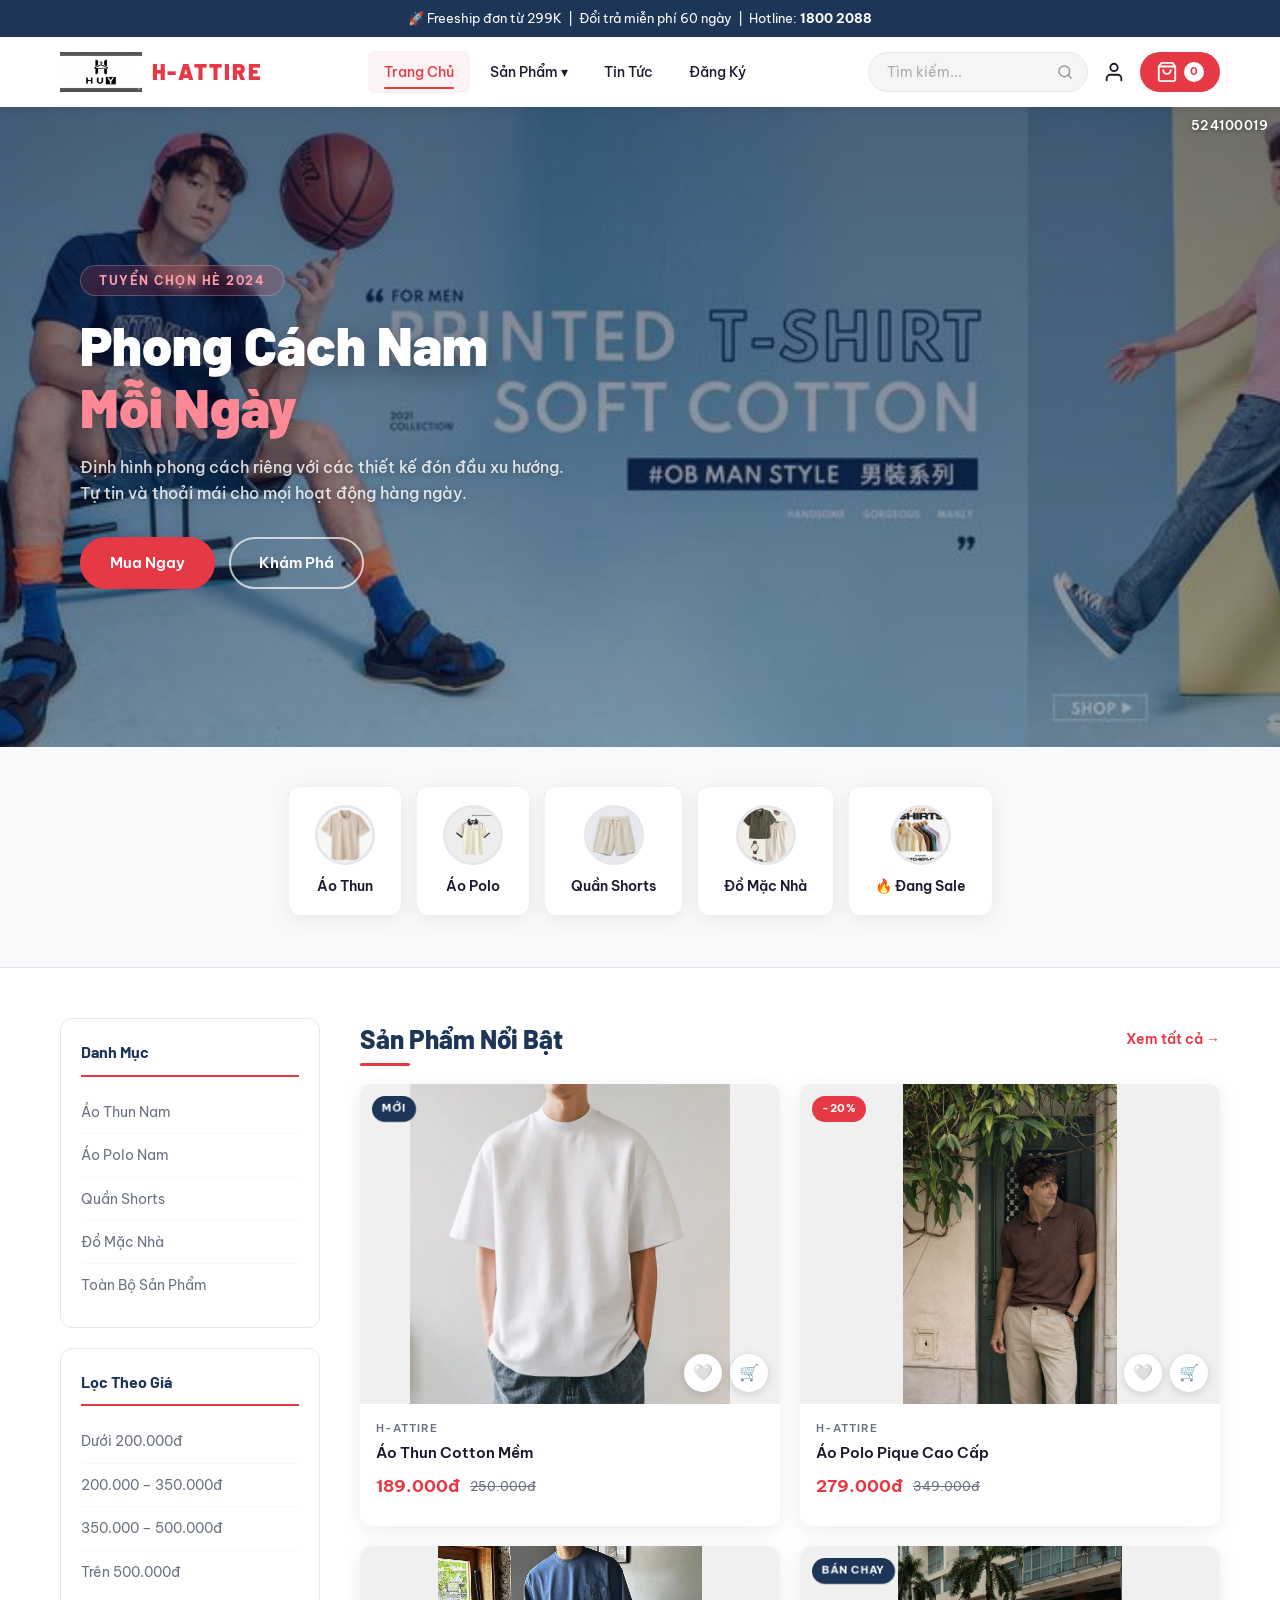
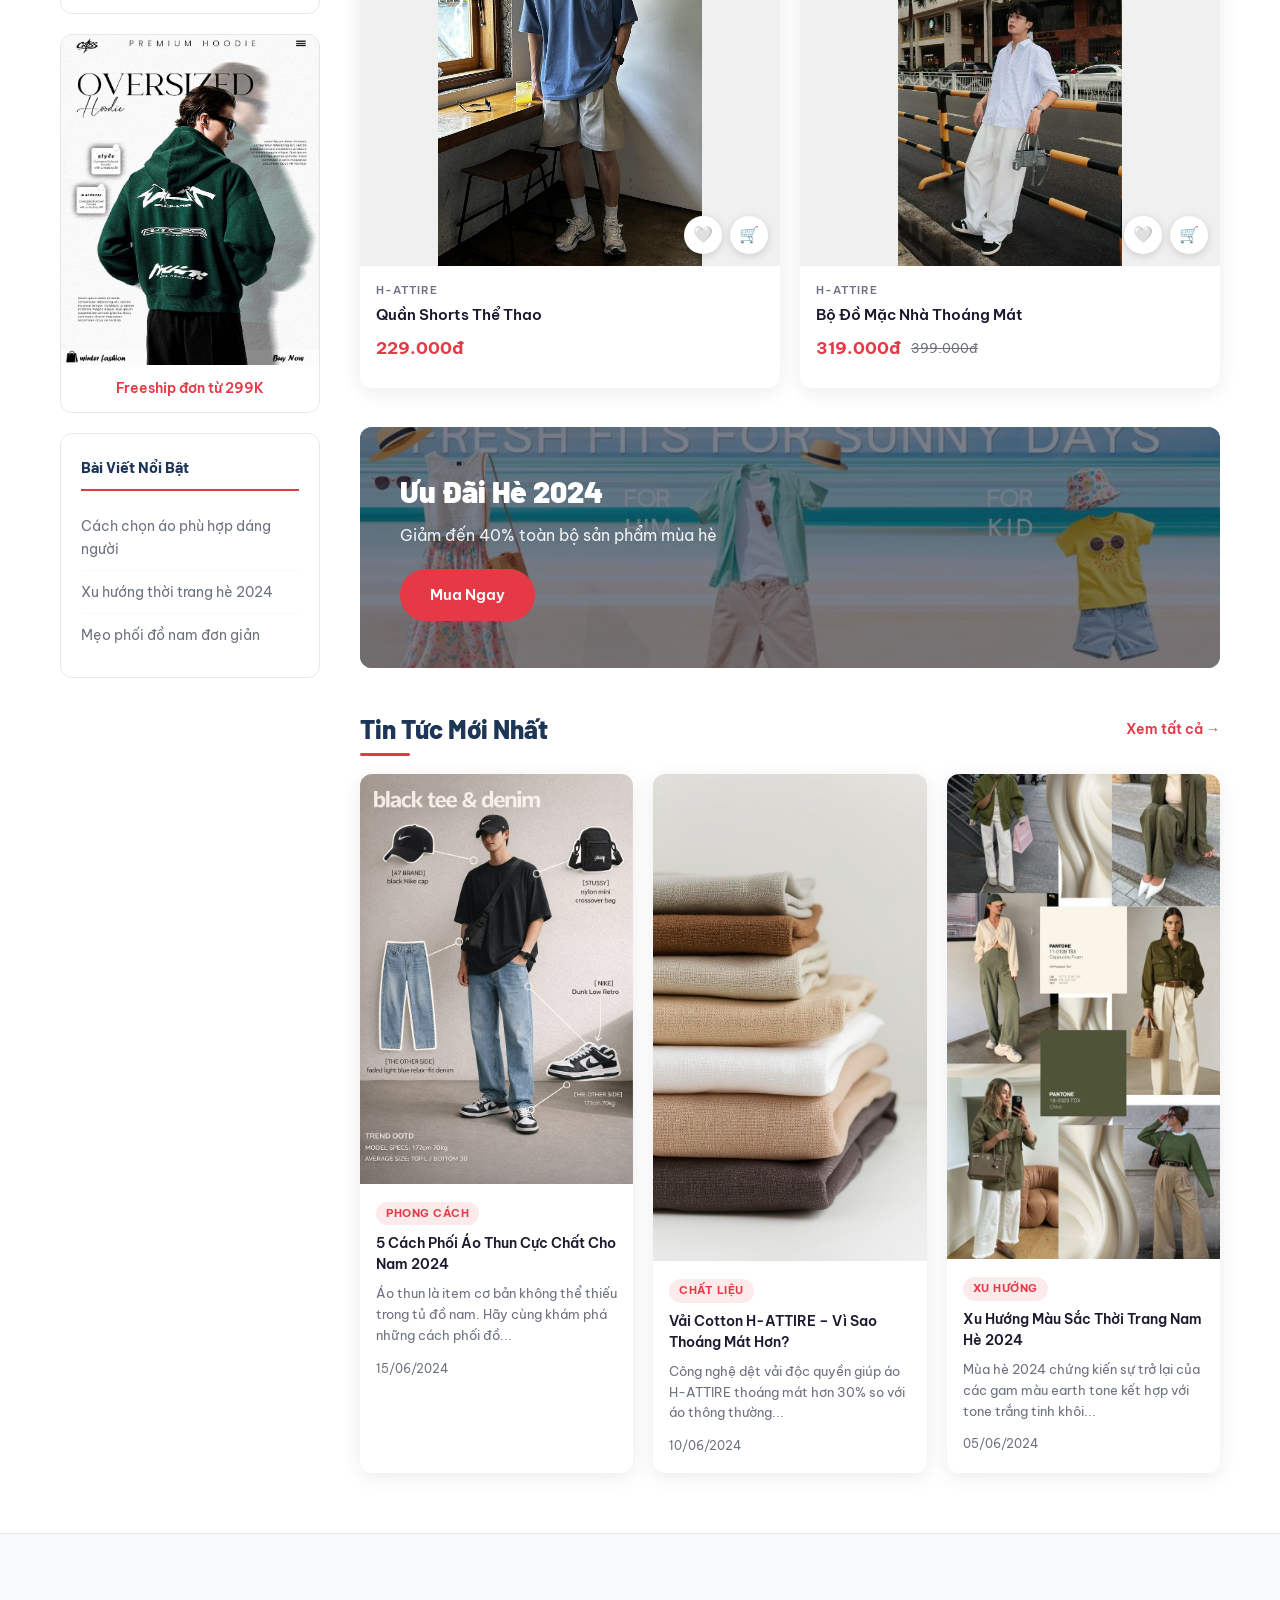
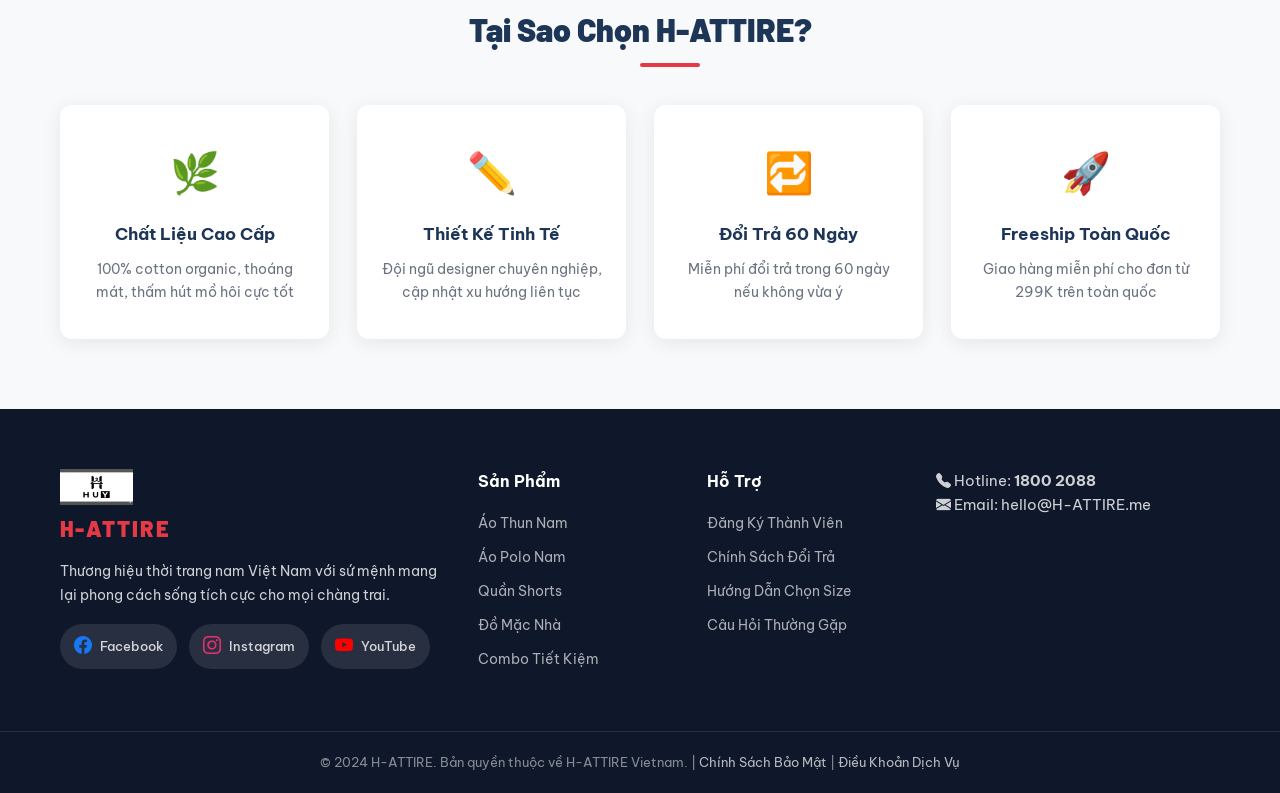
==== commit c3f6cd70: "Backup project files" ====
--- a/index.html
+++ b/index.html
@@ -70,6 +70,7 @@
 
 <!-- ===== HERO BANNER ===== -->
 <section class="hero">
+  <div class="banner-id">524100019</div>
   <img src="anh/ba488e2f4b5ebb5d172b103732126a05.jpg" alt="Hero Banner H-ATTIRE" class="hero-bg-img"/>
   <div class="hero-overlay">
     <span class="hero-tag">TUYỂN CHỌN HÈ 2024</span>
--- a/css/style.css
+++ b/css/style.css
@@ -24,6 +24,21 @@
   --font-body: 'Be Vietnam Pro', sans-serif;
 }
 
+/* ===== BANNER ID STYLE ===== */
+.banner-id {
+  position: absolute;
+  top: 8px;
+  right: 12px;
+  background: none;
+  color: #fff;
+  padding: 0;
+  font-size: 13px;
+  font-weight: 600;
+  z-index: 100;
+  letter-spacing: 0.5px;
+  text-shadow: 0 1px 4px rgba(0,0,0,0.5);
+}
+
 /* ===== RESET ===== */
 *, *::before, *::after { box-sizing: border-box; margin: 0; padding: 0; }
 html { scroll-behavior: smooth; }
@@ -811,6 +826,12 @@
   z-index: 0;
 }
 .page-hero > * { position: relative; z-index: 1; }
+.page-hero > .banner-id {
+  position: absolute;
+  top: 10px;
+  right: 14px;
+  align-self: auto;
+}
 /* Ảnh nền riêng cho từng trang */
 .page-hero.hero-aothun   { background-image: url('../anh/fc9c7b4181d894b684e7e201bdb4a9d5.jpg'); }
 .page-hero.hero-aopolo   { background-image: url('../anh/0fb81f4771fe1470f3dac3f607c461df.jpg'); }
@@ -1954,4 +1975,147 @@
   color: var(--secondary);
 }
 
-
+/* ===== MINI CART OFFCANVAS ===== */
+.mc-header {
+  background: var(--secondary);
+  color: #fff;
+  border-bottom: none;
+}
+.mc-header .offcanvas-title { font-family: var(--font-heading); font-size: 18px; font-weight: 700; }
+.mc-header .btn-close { filter: invert(1); }
+
+.mc-body { padding: 20px; display: flex; flex-direction: column; gap: 0; }
+
+.mc-item {
+  display: flex;
+  gap: 14px;
+  padding: 16px 0;
+  border-bottom: 1px solid var(--border);
+}
+.mc-img {
+  width: 72px;
+  height: 72px;
+  object-fit: cover;
+  border-radius: 8px;
+  flex-shrink: 0;
+  background: #f0f0f0;
+}
+.mc-info { flex: 1; display: flex; flex-direction: column; gap: 4px; }
+.mc-name { font-size: 13px; font-weight: 600; color: var(--text); line-height: 1.4; margin: 0; }
+.mc-brand { font-size: 11px; color: var(--text-light); text-transform: uppercase; letter-spacing: 0.8px; margin: 0; }
+.mc-row { display: flex; justify-content: space-between; align-items: center; margin-top: 4px; }
+.mc-price { font-size: 14px; font-weight: 700; color: var(--primary); }
+.mc-qty { font-size: 12px; color: var(--text-light); background: var(--bg-soft); padding: 2px 8px; border-radius: 50px; }
+
+.mc-divider { border: none; border-top: 2px solid var(--border); margin: 16px 0; }
+
+.mc-total {
+  display: flex;
+  justify-content: space-between;
+  align-items: center;
+  font-size: 15px;
+  font-weight: 600;
+  color: var(--text);
+  margin-bottom: 20px;
+}
+.mc-total-price { font-size: 20px; font-weight: 800; color: var(--primary); }
+
+.mc-btn-checkout {
+  display: block;
+  width: 100%;
+  text-align: center;
+  background: var(--primary);
+  color: #fff;
+  padding: 13px;
+  border-radius: 50px;
+  font-weight: 700;
+  font-size: 15px;
+  letter-spacing: 0.3px;
+  transition: var(--transition);
+  margin-bottom: 10px;
+}
+.mc-btn-checkout:hover { background: var(--primary-dark); transform: translateY(-2px); color: #fff; }
+
+.mc-btn-continue {
+  display: block;
+  width: 100%;
+  text-align: center;
+  background: transparent;
+  color: var(--text-light);
+  border: 1.5px solid var(--border);
+  padding: 11px;
+  border-radius: 50px;
+  font-size: 14px;
+  font-weight: 500;
+  cursor: pointer;
+  transition: var(--transition);
+  font-family: var(--font-body);
+}
+.mc-btn-continue:hover { border-color: var(--secondary); color: var(--secondary); }
+
+/* ============================================
+   FILTER RADIO — DÙNG CHUNG CHO CÁC TRANG SẢN PHẨM
+   ============================================ */
+.filter-radio { display: none !important; }
+.sidebar-filter-lbl {
+  cursor: pointer;
+  color: var(--text-light, #666);
+  transition: color .2s;
+  display: block;
+  padding: 4px 0;
+}
+.sidebar-filter-lbl:hover { color: var(--primary, #e63946); }
+
+/* ===== QUẦN SHORTS — quanshorts.html ===== */
+#qs-fp-low:checked  ~ .products-layout .product-card:not(.p-low)  { display: none; }
+#qs-fp-mid:checked  ~ .products-layout .product-card:not(.p-mid)  { display: none; }
+#qs-fp-high:checked ~ .products-layout .product-card:not(.p-high) { display: none; }
+#qs-fs-sport:checked  ~ .products-layout .product-card:not(.s-sport)  { display: none; }
+#qs-fs-casual:checked ~ .products-layout .product-card:not(.s-casual) { display: none; }
+#qs-fs-boi:checked    ~ .products-layout .product-card:not(.s-boi)    { display: none; }
+#qs-fs-jogger:checked ~ .products-layout .product-card:not(.s-jogger) { display: none; }
+#qs-fp-low:checked ~ .products-layout label[for="qs-fp-low"],
+#qs-fp-mid:checked ~ .products-layout label[for="qs-fp-mid"],
+#qs-fp-high:checked ~ .products-layout label[for="qs-fp-high"],
+#qs-fp-all:checked ~ .products-layout label[for="qs-fp-all"],
+#qs-fs-sport:checked ~ .products-layout label[for="qs-fs-sport"],
+#qs-fs-casual:checked ~ .products-layout label[for="qs-fs-casual"],
+#qs-fs-boi:checked ~ .products-layout label[for="qs-fs-boi"],
+#qs-fs-jogger:checked ~ .products-layout label[for="qs-fs-jogger"],
+#qs-fs-all:checked ~ .products-layout label[for="qs-fs-all"] { color: var(--primary, #e63946); font-weight: 700; }
+
+/* ===== ÁO THUN — aothun.html ===== */
+#at-fp-low:checked  ~ .products-layout .product-card:not(.p-low)  { display: none; }
+#at-fp-mid:checked  ~ .products-layout .product-card:not(.p-mid)  { display: none; }
+#at-fp-high:checked ~ .products-layout .product-card:not(.p-high) { display: none; }
+#at-fs-basic:checked   ~ .products-layout .product-card:not(.s-basic)   { display: none; }
+#at-fs-graphic:checked ~ .products-layout .product-card:not(.s-graphic) { display: none; }
+#at-fs-oversize:checked ~ .products-layout .product-card:not(.s-oversize) { display: none; }
+#at-fs-sport:checked   ~ .products-layout .product-card:not(.s-sport)   { display: none; }
+#at-fp-low:checked ~ .products-layout label[for="at-fp-low"],
+#at-fp-mid:checked ~ .products-layout label[for="at-fp-mid"],
+#at-fp-high:checked ~ .products-layout label[for="at-fp-high"],
+#at-fp-all:checked ~ .products-layout label[for="at-fp-all"],
+#at-fs-basic:checked ~ .products-layout label[for="at-fs-basic"],
+#at-fs-graphic:checked ~ .products-layout label[for="at-fs-graphic"],
+#at-fs-oversize:checked ~ .products-layout label[for="at-fs-oversize"],
+#at-fs-sport:checked ~ .products-layout label[for="at-fs-sport"],
+#at-fs-all:checked ~ .products-layout label[for="at-fs-all"] { color: var(--primary, #e63946); font-weight: 700; }
+
+/* ===== ÁO POLO — aopolo.html ===== */
+#fp-mid:checked ~ .products-layout .product-card:not(.p-mid)    { display: none; }
+#fp-high:checked ~ .products-layout .product-card:not(.p-high)  { display: none; }
+#fp-low:checked ~ .products-layout .product-card:not(.p-low)    { display: none; }
+#fs-tron:checked ~ .products-layout .product-card:not(.s-tron)       { display: none; }
+#fs-ke-soc:checked ~ .products-layout .product-card:not(.s-ke-soc)   { display: none; }
+#fs-sport:checked ~ .products-layout .product-card:not(.s-sport)     { display: none; }
+#fs-slim:checked ~ .products-layout .product-card:not(.s-slim)       { display: none; }
+#fp-low:checked ~ .products-layout label[for="fp-low"],
+#fp-mid:checked ~ .products-layout label[for="fp-mid"],
+#fp-high:checked ~ .products-layout label[for="fp-high"],
+#fp-all:checked ~ .products-layout label[for="fp-all"],
+#fs-tron:checked ~ .products-layout label[for="fs-tron"],
+#fs-ke-soc:checked ~ .products-layout label[for="fs-ke-soc"],
+#fs-sport:checked ~ .products-layout label[for="fs-sport"],
+#fs-slim:checked ~ .products-layout label[for="fs-slim"],
+#fs-all:checked ~ .products-layout label[for="fs-all"] { color: var(--primary, #e63946); font-weight: 700; }
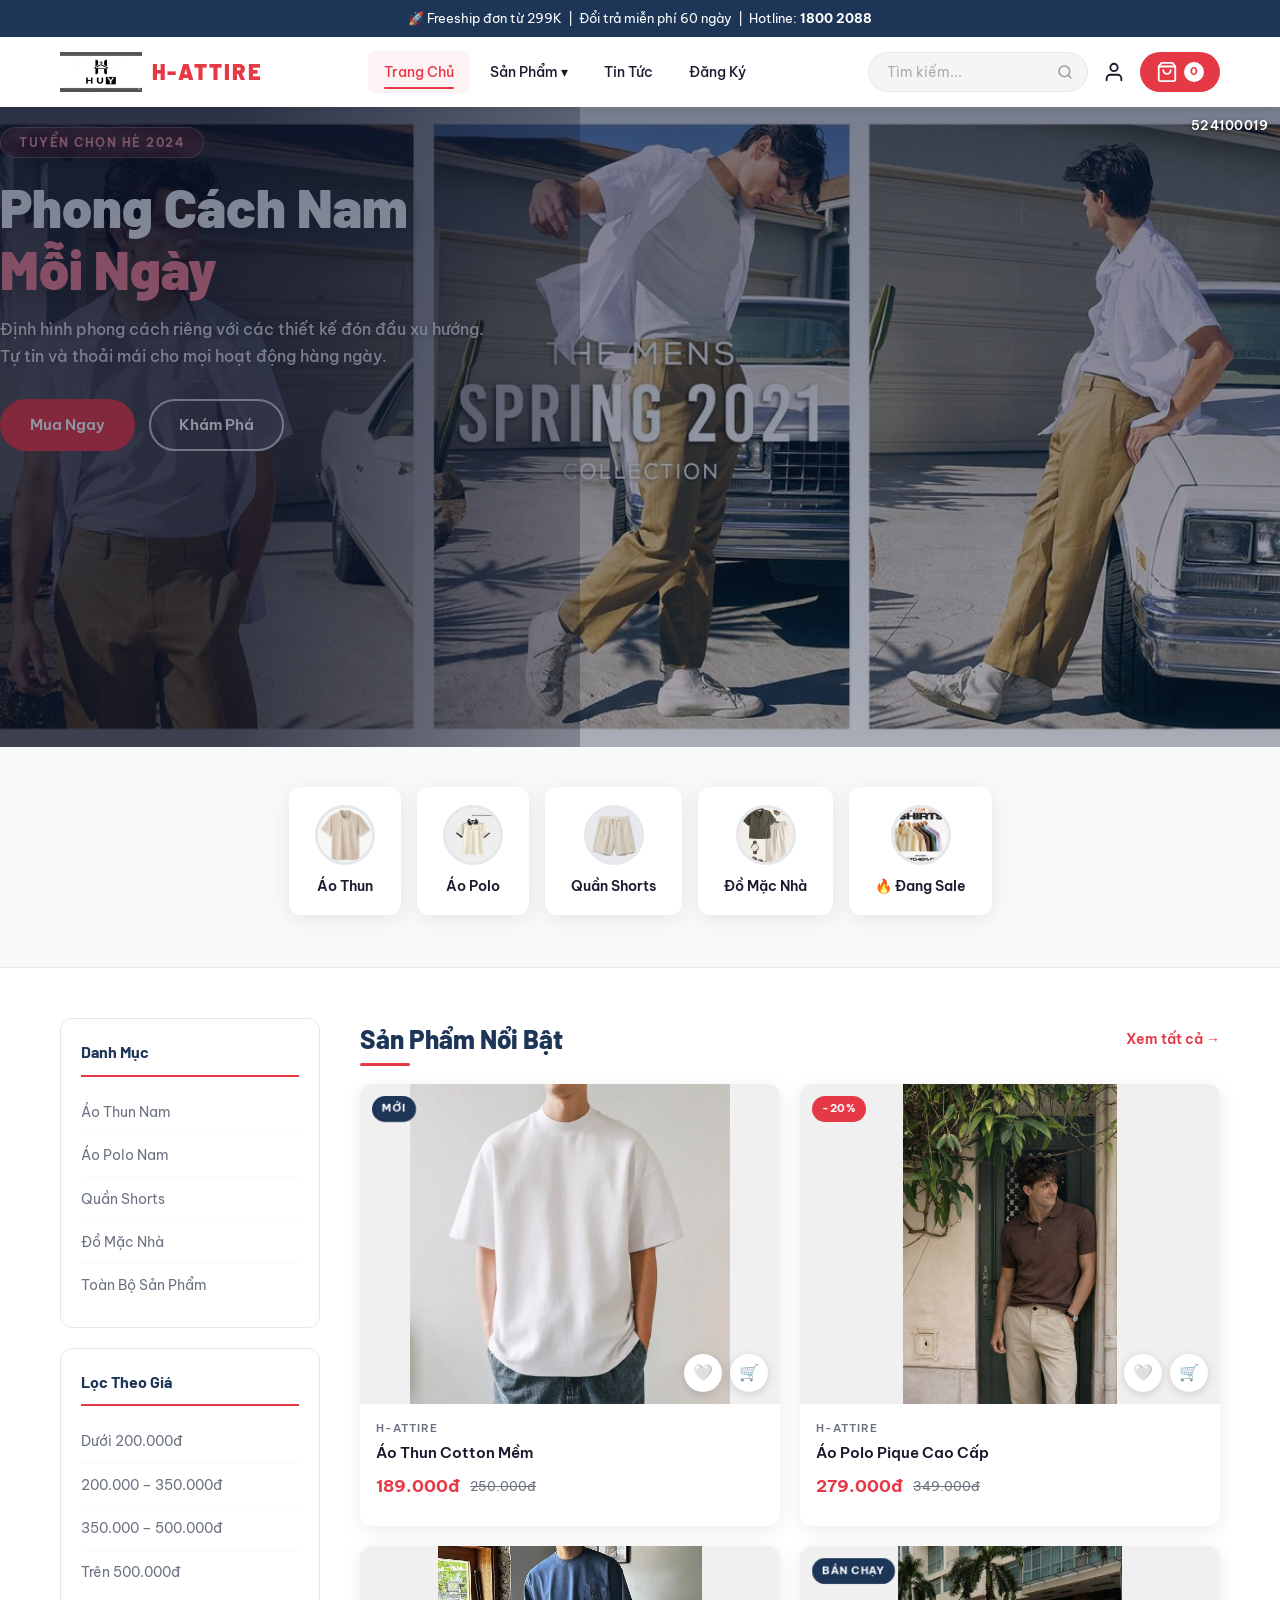
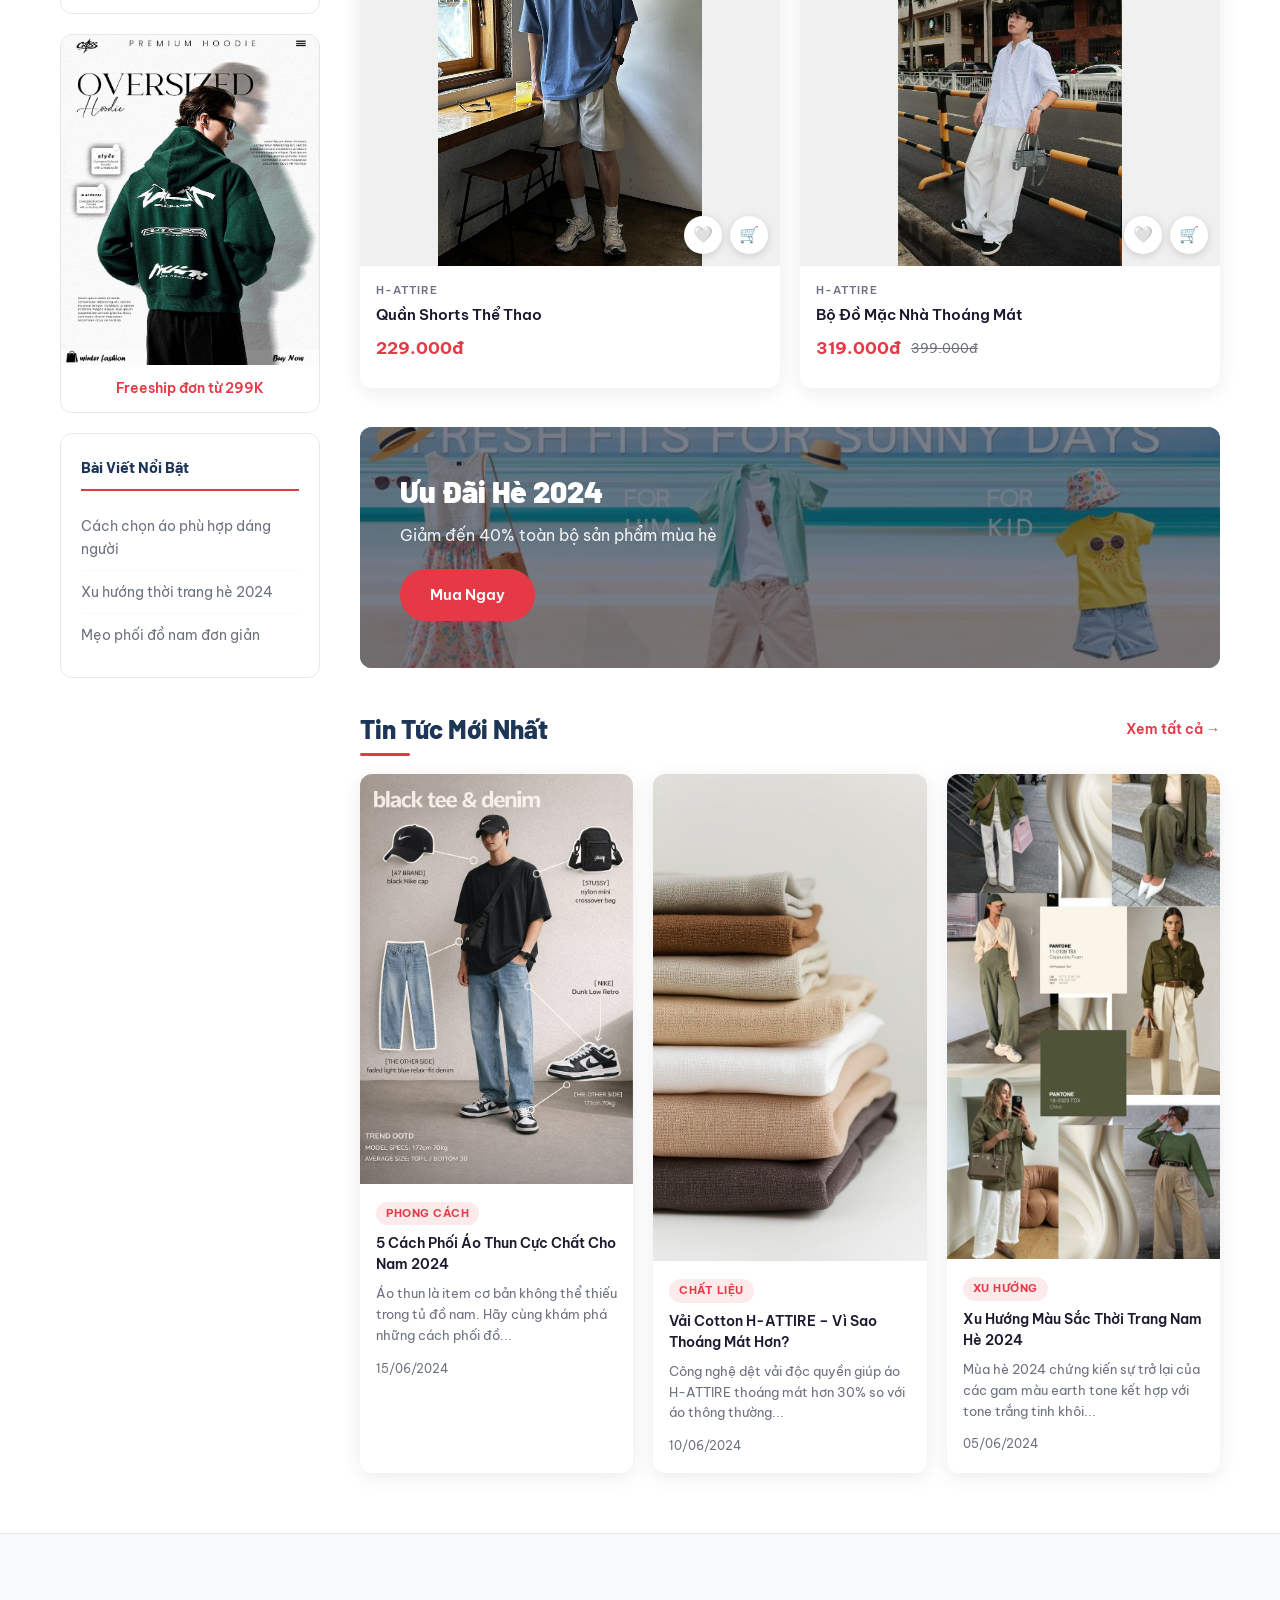
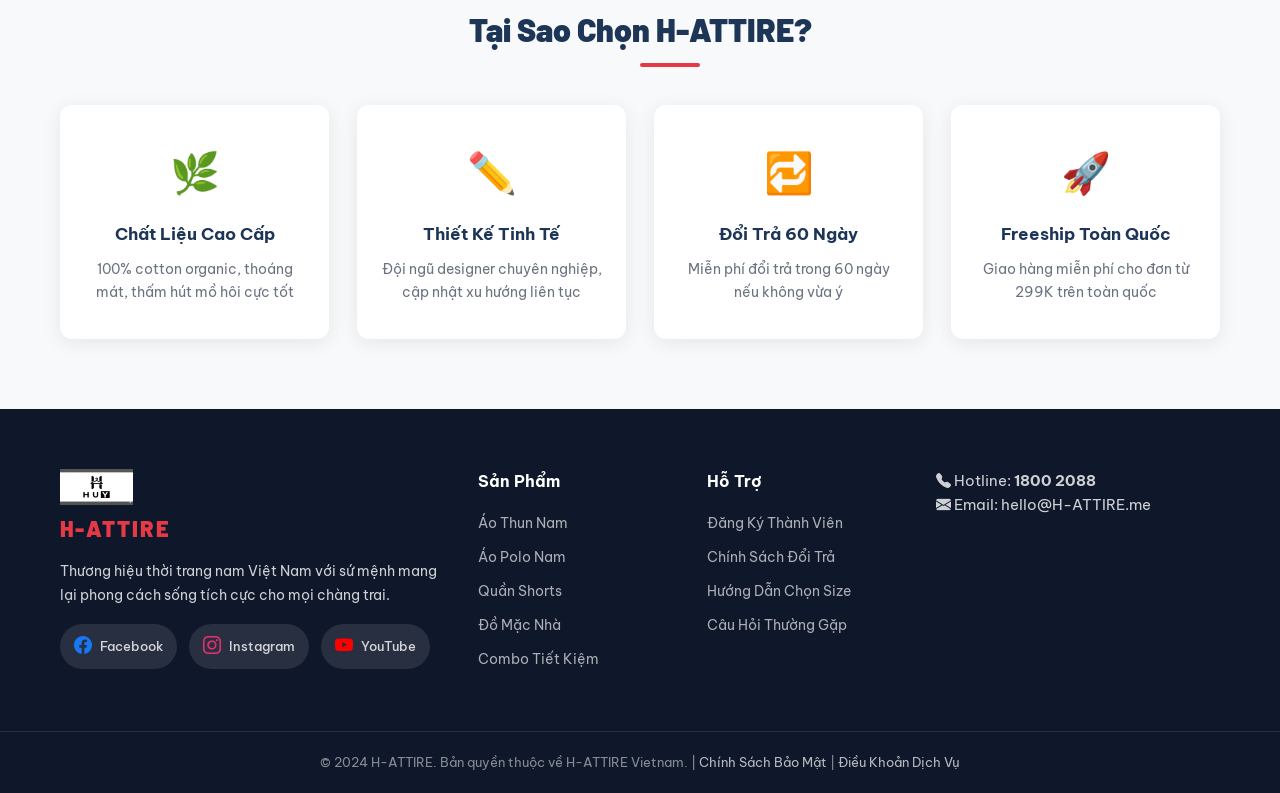
==== commit 1fab3815: "Backup all project files" ====
--- a/index.html
+++ b/index.html
@@ -71,7 +71,7 @@
 <!-- ===== HERO BANNER ===== -->
 <section class="hero">
   <div class="banner-id">524100019</div>
-  <img src="anh/ba488e2f4b5ebb5d172b103732126a05.jpg" alt="Hero Banner H-ATTIRE" class="hero-bg-img"/>
+  <img src="anh/22c374ccaf29c3f5527397742d4bb66a.jpg" alt="Hero Banner H-ATTIRE" class="hero-bg-img"/>
   <div class="hero-overlay">
     <span class="hero-tag">TUYỂN CHỌN HÈ 2024</span>
     <h1>Phong Cách Nam <br><span class="highlight">Mỗi Ngày</span></h1>
--- a/css/style.css
+++ b/css/style.css
@@ -1714,15 +1714,61 @@
 }
 
 /* ===== PAGE HERO ===== */
+.page-hero {
+  position: relative;
+  width: 100%;
+  overflow: hidden;
+  min-height: 320px;
+  display: flex;
+  align-items: center;
+  justify-content: center;
+}
+.hero-banner-img {
+  position: absolute;
+  inset: 0;
+  width: 100%;
+  height: 100%;
+  object-fit: cover;
+  object-position: center top;
+  display: block;
+  z-index: 0;
+}
+.hero-overlay {
+  position: absolute;
+  inset: 0;
+  background: linear-gradient(to right, rgba(10,10,20,0.68) 40%, rgba(10,10,20,0.25) 100%);
+  z-index: 1;
+}
+.hero-content {
+  position: relative;
+  z-index: 2;
+  text-align: center;
+  padding: 60px 20px;
+  width: 100%;
+}
 .page-hero h1 {
+  color: #fff;
+  font-size: clamp(28px, 5vw, 52px);
+  font-weight: 900;
+  text-transform: uppercase;
+  letter-spacing: 2px;
+  margin-bottom: 12px;
+  text-shadow: 0 2px 16px rgba(0,0,0,0.4);
   animation: fadeInDown 0.7s cubic-bezier(0.22,1,0.36,1) both;
 }
 .page-hero p {
+  color: rgba(255,255,255,0.88);
+  font-size: 16px;
+  margin-bottom: 18px;
+  text-shadow: 0 1px 6px rgba(0,0,0,0.3);
   animation: fadeInUp 0.7s 0.18s cubic-bezier(0.22,1,0.36,1) both;
 }
 .breadcrumb {
   animation: fadeIn 0.6s 0.35s ease both;
 }
+.page-hero .breadcrumb a { color: rgba(255,255,255,0.75); }
+.page-hero .breadcrumb span { color: rgba(255,255,255,0.55); }
+
 
 /* ===== SECTION HEADER UNDERLINE ===== */
 .section-header h2::after {
